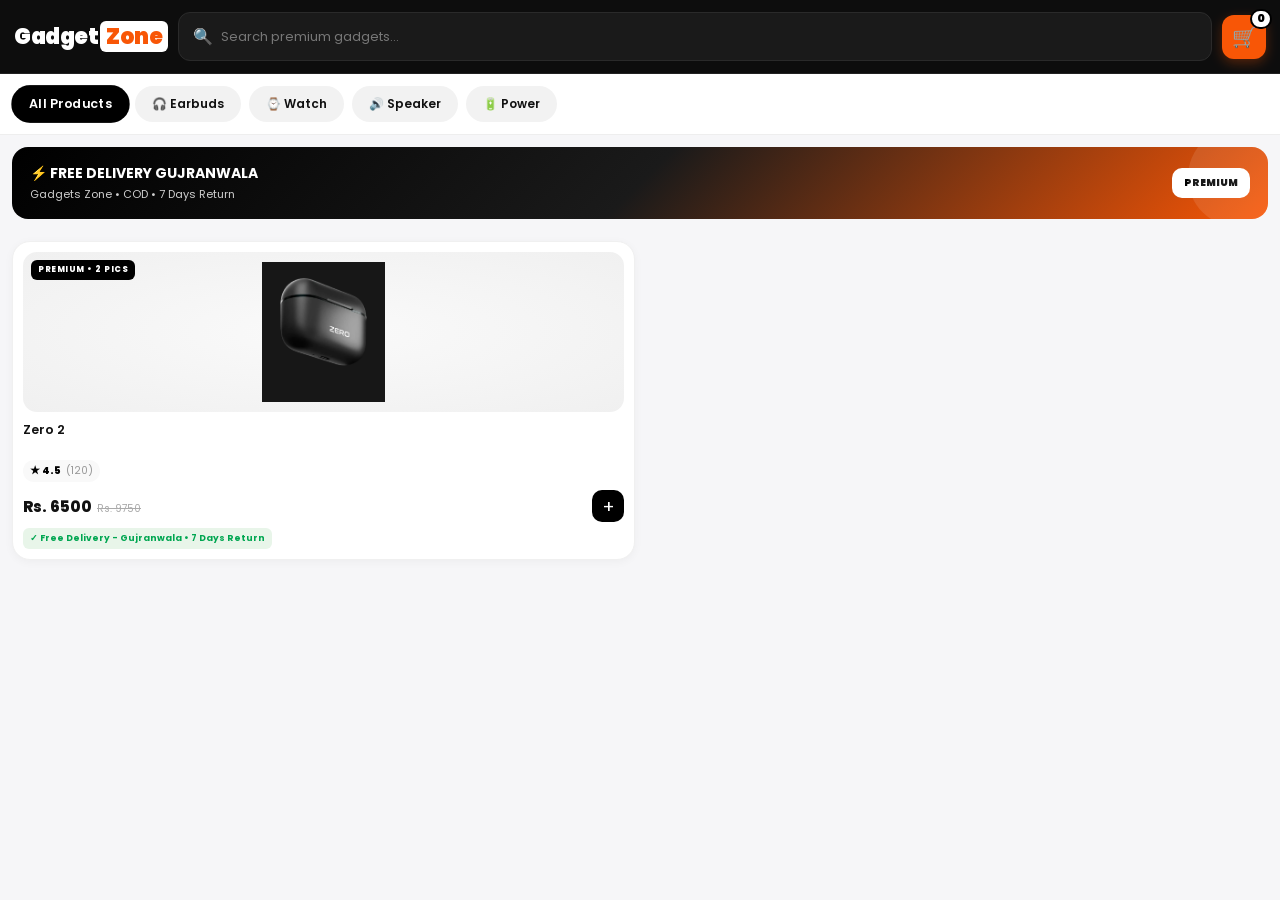
==== index.html @ be5ce5ea "Update index.html" ====
<!DOCTYPE html><html><head>
<meta charset="UTF-8"><meta name="viewport" content="width=device-width, initial-scale=1.0">
<title>Gadgets Zone - Premium Store</title>
<link href="https://fonts.googleapis.com/css2?family=Poppins:wght@400;500;600;700;800;900&display=swap" rel="stylesheet">
<style>*{margin:0;padding:0;box-sizing:border-box;font-family:'Poppins',sans-serif}body{background:#f6f6f8;color:#111;overflow-x:hidden}
header{position:sticky;top:0;z-index:100;background:rgba(0,0,0,0.95);backdrop-filter:blur(10px);padding:12px 14px;display:flex;gap:10px;align-items:center;border-bottom:1px solid #222}
.logo{font-weight:900;font-size:22px;color:#fff;letter-spacing:-0.5px}.logo span{color:#f85606;background:#fff;padding:0 6px;border-radius:6px;margin-left:2px}
.search-wrap{flex:1}.search{display:flex;align-items:center;gap:8px;background:#1a1a1a;border:1px solid #2a2a2a;border-radius:12px;padding:11px 14px}
.search input{background:transparent;border:none;outline:none;color:#fff;width:100%;font-size:13px}.search input::placeholder{color:#777}
.icon{width:44px;height:44px;background:#f85606;border-radius:12px;display:flex;align-items:center;justify-content:center;position:relative;font-size:20px;flex-shrink:0;box-shadow:0 4px 12px rgba(248,86,6,0.3)}
.badge{position:absolute;top:-6px;right:-6px;background:#fff;color:#000;font-size:11px;font-weight:900;min-width:20px;height:20px;padding:0 5px;border-radius:10px;display:flex;align-items:center;justify-content:center;border:2px solid #000}
.cats{display:flex;gap:8px;padding:12px 14px;overflow-x:auto;background:#fff;white-space:nowrap;border-bottom:1px solid #eee}.cat{padding:8px 16px;border-radius:24px;background:#f2f2f2;font-size:12px;font-weight:600;flex-shrink:0;transition:.2s;border:1px solid transparent}.cat.active{background:#000;color:#fff;transform:scale(1.05)}
.hero{margin:12px;border-radius:16px;padding:16px 18px;display:flex;justify-content:space-between;align-items:center;color:#fff;background:linear-gradient(135deg,#000 0%,#1a1a1a 50%,#f85606 100%);position:relative;overflow:hidden}.hero::after{content:'';position:absolute;top:-20px;right:-20px;width:100px;height:100px;background:rgba(255,255,255,0.1);border-radius:50%}
.products{display:grid;grid-template-columns:1fr 1fr;gap:10px;padding:10px 12px}.card{background:#fff;border-radius:18px;padding:10px;position:relative;box-shadow:0 2px 10px rgba(0,0,0,0.04);border:1px solid #f0f0f0;transition:.25s}.card:active{transform:scale(0.97)}
.card-img{width:100%;height:160px;background:radial-gradient(#fafafa,#f0f0f0);border-radius:14px;display:flex;align-items:center;justify-content:center;overflow:hidden;position:relative;cursor:pointer}
.card-img img{width:88%;height:88%;object-fit:contain;transition:.3s}.card:hover .card-img img{transform:scale(1.08)}
.card-badge{position:absolute;top:8px;left:8px;background:#000;color:#fff;font-size:8px;font-weight:800;padding:4px 7px;border-radius:6px;letter-spacing:0.5px}
.card-del{display:none;position:absolute;top:8px;right:8px;background:#ff3b30;color:white;border:none;width:28px;height:28px;border-radius:50%;z-index:5;font-weight:800}.card-del.show{display:flex;align-items:center;justify-content:center}
.name{font-size:12.5px;font-weight:600;margin-top:10px;height:34px;overflow:hidden;color:#111;line-height:1.35}
.rating{font-size:10.5px;color:#777;margin-top:4px;display:flex;gap:5px;align-items:center;background:#f9f9f9;padding:3px 7px;border-radius:20px;width:fit-content}.rating b{color:#000;font-weight:800}
.price-row{display:flex;align-items:center;justify-content:space-between;margin-top:8px}.price{color:#111;font-weight:800;font-size:15px}.old{font-size:10px;color:#aaa;text-decoration:line-through;margin-left:5px}
.add-cart{width:32px;height:32px;background:#000;color:#fff;border:none;border-radius:10px;font-size:18px;display:flex;align-items:center;justify-content:center;transition:.2s}.add-cart:active{background:#f85606}
.free{font-size:9px;color:#00a651;font-weight:700;margin-top:6px;background:#e8f5e9;padding:4px 7px;border-radius:6px;display:inline-block}
#cartDrawer{position:fixed;top:0;right:-100%;width:100%;max-width:400px;height:100vh;background:#fff;z-index:200;transition:.4s cubic-bezier(.2,.8,.2,1);padding:18px;overflow-y:auto;color:#111;border-left:1px solid #eee}#cartDrawer.open{right:0}
.cart-item{background:#f9f9f9;border-radius:14px;padding:12px;display:flex;gap:12px;margin-bottom:10px;align-items:center}
#adminBar{display:none;background:#111;color:#fff;text-align:center;padding:10px;font-size:11px;font-weight:700;position:sticky;top:62px;z-index:99;border-bottom:2px solid #f85606}#adminBar.show{display:block}
#addBox{display:none;background:#0a0a0a;border-radius:18px;padding:18px;margin:12px;color:#fff;border:1px solid #222}#addBox.show{display:block}
#addBox input{width:100%;padding:13px;margin:6px 0;border-radius:12px;border:1px solid #222;background:#141414;color:white;font-size:13px;outline:none}#addBox input:focus{border-color:#f85606}
.fab{position:fixed;bottom:20px;right:20px;background:#f85606;color:#fff;width:58px;height:58px;border-radius:18px;border:none;font-size:28px;z-index:50;display:none;align-items:center;justify-content:center;box-shadow:0 8px 20px rgba(248,86,6,0.45)}.fab.show{display:flex}
#gallery{position:fixed;top:0;left:0;width:100%;height:100vh;background:rgba(0,0,0,0.96);z-index:300;display:none;flex-direction:column;align-items:center;justify-content:center;padding:16px}#gallery.open{display:flex}
#gallery img{max-width:95%;max-height:72vh;object-fit:contain;border-radius:16px}.g-thumb{display:flex;gap:8px;margin-top:14px;overflow-x:auto;max-width:90vw}.g-thumb img{width:60px;height:60px;border-radius:10px;border:2px solid #333;opacity:0.5;flex-shrink:0}.g-thumb img.active{border-color:#f85606;opacity:1;transform:scale(1.05)}
.order-input{width:100%;padding:12px;margin:6px 0;border-radius:12px;border:1px solid #ddd;background:#fff;color:#111}
#ringStop{display:none;position:fixed;top:80px;left:50%;transform:translateX(-50%);background:#111;color:white;padding:14px 22px;border-radius:30px;z-index:999;font-weight:800;box-shadow:0 0 20px rgba(248,86,6,0.5);border:1px solid #f85606}
.empty{text-align:center;padding:50px 20px;color:#999;grid-column:1/3;background:#fff;border-radius:16px}</style></head><body>
<audio id="orderSound" loop preload="auto"><source src="https://actions.google.com/sounds/v1/alarms/alarm_clock.ogg" type="audio/ogg"></audio>
<div id="ringStop" onclick="stopRing()">🔔 NEW ORDER! BAND KARO ✕</div>
<div id="adminBar">🔓 ADMIN - <span id="orderNotify"></span> <button onclick="showOrders()" style="background:#f85606;color:#fff;border:none;padding:6px 12px;border-radius:8px;margin-left:8px">📦 Orders</button></div>
<header><div class="logo" id="logoBtn">Gadget<span>Zone</span></div><div class="search-wrap"><div class="search">🔍<input id="searchInput" placeholder="Search premium gadgets..." oninput="filterProducts()"></div></div><div class="icon" onclick="openCart()">🛒<div class="badge" id="cartCount">0</div></div></header>
<div class="cats"><div class="cat active" onclick="setCat('All',this)">All Products</div><div class="cat" onclick="setCat('Earbuds',this)">🎧 Earbuds</div><div class="cat" onclick="setCat('Watch',this)">⌚ Watch</div><div class="cat" onclick="setCat('Speaker',this)">🔊 Speaker</div><div class="cat" onclick="setCat('Power',this)">🔋 Power</div></div>
<div class="hero"><div><h2 style="font-size:14px">⚡ FREE DELIVERY GUJRANWALA</h2><p style="font-size:11px;opacity:0.8;margin-top:2px">Gadgets Zone • COD • 7 Days Return</p></div><div style="background:#fff;color:#000;padding:7px 12px;border-radius:10px;font-size:10px;font-weight:900">PREMIUM</div></div>
<div id="addBox"><div style="font-weight:800;font-size:14px;margin-bottom:10px">➕ Add Premium Product</div>
<input id="pName" placeholder="Product Name - e.g. Zero 2 Watch">
<div style="display:flex;gap:8px"><input id="pPrice" type="number" placeholder="New Price" style="flex:1"><input id="pOldPrice" type="number" placeholder="Old Price 9750" style="flex:1"></div>
<div style="display:flex;gap:8px"><input id="pRating" type="number" step="0.1" placeholder="Rating 4.5" style="flex:1"><input id="pReviews" type="number" placeholder="Reviews 120" style="flex:1"></div>
<input id="pCat" placeholder="Category - Earbuds / Watch">
<input type="file" id="pFile" accept="image/*" multiple><div id="pv" style="display:flex;flex-wrap:wrap;gap:6px;justify-content:center;margin:10px 0"></div>
<button onclick="saveProduct()" id="saveBtn" style="width:100%;padding:14px;background:#f85606;color:#fff;border:none;border-radius:12px;font-weight:800;font-size:13px">✅ Save & Make LIVE</button><p id="msg" style="text-align:center;font-size:11px;color:#f85606;margin-top:8px"></p>
<div id="ordersList" style="display:none;margin-top:16px;border-top:1px solid #222;padding-top:12px"></div></div>
<div class="products" id="products"><div class="empty">Loading Premium Collection...</div></div>
<div id="cartDrawer"><div style="display:flex;justify-content:space-between;align-items:center"><h3 style="font-weight:800">🛒 Cart (<span id="cartNum">0</span>)</h3><button onclick="closeCart()" style="background:#f2f2f2;border:none;width:36px;height:36px;border-radius:12px;font-weight:800">✕</button></div><div id="cartItems" style="margin-top:14px"></div><div id="cartTotal" style="margin-top:16px;padding-top:14px;border-top:1px dashed #ddd"></div><div id="checkoutForm" style="display:none;margin-top:14px;background:#f9f9f9;padding:14px;border-radius:16px"><h4 style="font-size:12px;margin-bottom:10px;font-weight:800">Delivery Details</h4><input id="cName" class="order-input" placeholder="Full Name"><input id="cPhone" class="order-input" placeholder="Phone 03xx..."><input id="cAddr" class="order-input" placeholder="Full Address - Gujranwala"><button onclick="placeOrder()" id="placeBtn" style="width:100%;padding:14px;background:#000;color:#fff;border:none;border-radius:12px;font-weight:800;margin-top:10px">🛒 Place Order - COD</button></div></div>
<div id="gallery" onclick="closeGallery()"><div style="position:absolute;top:16px;right:16px;background:#222;width:40px;height:40px;border-radius:12px;display:flex;align-items:center;justify-content:center;color:#fff;font-weight:800">✕</div><img id="gMain" src=""><div style="color:#777;font-size:11px;margin-top:10px;font-weight:600" id="gCounter"></div><div class="g-thumb" id="gThumbs"></div></div>
<script>
const REPO_OWNER="hsamama023-crypto";const REPO_NAME="Gadgets-zone-";const FILE_PATH="products.json";
let gadgets=[],cart=JSON.parse(localStorage.getItem('myCart')||'[]'),currentCat='All',searchQ='',admin=false,imgDatas=[],tap=0,gIndex=0,gList=[];
function fixPhone(p){p=p.toString().replace(/[^0-9]/g,'');if(p.startsWith('0'))p='92'+p.substring(1);return p;}
function openWA(phone,name,total){let p=fixPhone(phone);let msg="Salam "+name+"! Gadgets Zone ka order Rs."+total+" Confirm hai. Free Delivery Gujranwala. Shukriya!";let url="https://wa.me/"+p+"?text="+encodeURIComponent(msg);window.location.href=url;}
async function loadProducts(){try{let res=await fetch(`./${FILE_PATH}?v=${Date.now()}`);if(res.ok){let data=await res.json();if(Array.isArray(data)&&data.length>0){gadgets=data;localStorage.setItem('myGadgets',JSON.stringify(gadgets));render();return;}}}catch(e){}gadgets=JSON.parse(localStorage.getItem('myGadgets')||'[]');if(gadgets.length==0){gadgets=[{name:"Zero 2 Wireless Earbuds - Pro",price:"6500",oldPrice:"9750",cat:"Earbuds",rating:"4.8",reviews:"142",imgs:["https://via.placeholder.com/400"]},{name:"AirPods Pro 2nd Gen - ANC",price:"4500",oldPrice:"9750",cat:"Earbuds",rating:"4.6",reviews:"98",imgs:["https://via.placeholder.com/400"]},{name:"M10 Powerbank Earbuds 3500mAh",price:"1250",oldPrice:"9750",cat:"Earbuds",rating:"4.3",reviews:"312",imgs:["https://via.placeholder.com/400"]}];}render();}
function checkOrders(){if(!admin){stopRing();return;}let localOrders=JSON.parse(localStorage.getItem('gz_orders')||'[]');let el=document.getElementById('orderNotify');if(el)el.innerText=localOrders.length>0?`🔔 ${localOrders.length} Orders!`:'';let last=Number(localStorage.getItem('lastOrderCount')||0);if(last!==0 && localOrders.length>last){playRing();}localStorage.setItem('lastOrderCount',localOrders.length);}
setInterval(()=>{if(admin)checkOrders();},6000);
function playRing(){if(!admin) return;let a=document.getElementById('orderSound');a.volume=1.0;a.play().catch(()=>{});document.getElementById('ringStop').style.display='block';if(navigator.vibrate)navigator.vibrate([1000,300,1000,300,2000]);}
function stopRing(){let a=document.getElementById('orderSound');a.pause();a.currentTime=0;document.getElementById('ringStop').style.display='none';if(navigator.vibrate)navigator.vibrate(0);}
document.getElementById('logoBtn').addEventListener('click',()=>{tap++;if(tap>=2){let p=prompt("Admin Password:");if(p==="gadgets 0827"){admin=!admin;document.getElementById('adminBar').classList.toggle('show',admin);let fb=document.getElementById('fabBtn');if(fb)fb.classList.toggle('show',admin);if(admin)document.getElementById('addBox').classList.add('show');else{ document.getElementById('addBox').classList.remove('show'); document.getElementById('ordersList').style.display='none'; stopRing(); }if(admin){if(!localStorage.getItem('gh_token')){let t=prompt("GitHub Token:");if(t)localStorage.setItem('gh_token',t.trim());}localStorage.setItem('lastOrderCount',JSON.parse(localStorage.getItem('gz_orders')||'[]').length);checkOrders();}render();alert(admin?"✅ Admin ON":"🔒 Admin OFF");}else if(p!==null)alert("❌ Wrong");tap=0;}setTimeout(()=>tap=0,3000);});
function toggleAdd(){document.getElementById('addBox').classList.toggle('show');}
function compressImage(file){return new Promise(res=>{let r=new FileReader();r.onload=e=>{let img=new Image();img.onload=()=>{let c=document.createElement('canvas');let max=900;let w=img.width,h=img.height;if(w>h){if(w>max){h*=max/w;w=max;}}else{if(h>max){w*=max/h;h=max;}}c.width=w;c.height=h;c.getContext('2d').drawImage(img,0,0,w,h);res(c.toDataURL('image/jpeg',0.75));};img.src=e.target.result;};r.readAsDataURL(file);});}
document.getElementById('pFile').addEventListener('change',async e=>{let files=[...e.target.files].slice(0,6);imgDatas=[];document.getElementById('pv').innerHTML="⏳ Compressing...";for(let f of files){let data=await compressImage(f);imgDatas.push(data);}document.getElementById('pv').innerHTML=imgDatas.map(d=>`<img src="${d}" style="width:60px;height:60px;object-fit:cover;border-radius:10px;border:1px solid #333">`).join('')+`<br><span style="color:#00ff88;font-size:11px">✅ ${imgDatas.length} Photos Ready - Premium</span>`;});
async function saveProduct(){let n=document.getElementById('pName').value.trim(),pr=document.getElementById('pPrice').value.trim(),oldPr=document.getElementById('pOldPrice').value.trim()||'9750',ct=document.getElementById('pCat').value.trim()||'Earbuds',rt=document.getElementById('pRating').value.trim()||'4.5',rv=document.getElementById('pReviews').value.trim()||Math.floor(Math.random()*200+50);if(!n||!pr){document.getElementById('msg').innerText="❌ Name Price likho";return;}if(imgDatas.length==0){document.getElementById('msg').innerText="❌ Photo chuno";return;}let btn=document.getElementById('saveBtn');btn.innerText="⏳ Publishing...";btn.disabled=true;try{gadgets.unshift({name:n,price:pr,oldPrice:oldPr,cat:ct,rating:rt,reviews:rv,imgs:imgDatas,img:imgDatas[0]});localStorage.setItem('myGadgets',JSON.stringify(gadgets));let token=localStorage.getItem('gh_token');if(token){let shaRes=await fetch(`https://api.github.com/repos/${REPO_OWNER}/${REPO_NAME}/contents/${FILE_PATH}`,{headers:{Authorization:`token ${token}`}});let sha=null;if(shaRes.ok){let j=await shaRes.json();sha=j.sha;}let content=btoa(unescape(encodeURIComponent(JSON.stringify(gadgets,null,2))));let putRes=await fetch(`https://api.github.com/repos/${REPO_OWNER}/${REPO_NAME}/contents/${FILE_PATH}`,{method:"PUT",headers:{Authorization:`token ${token}`,"Content-Type":"application/json"},body:JSON.stringify({message:`Add ${n} ${rt} stars`,content:content,sha:sha})});document.getElementById('msg').innerText=putRes.ok?`✅ LIVE! Rating ${rt} | Old Rs.${oldPr}`:"❌ GitHub Error - Token Check Karo";}else{document.getElementById('msg').innerText=`✅ Local Save - Rating ${rt}`;}}catch(e){document.getElementById('msg').innerText="Error: "+e.message;}document.getElementById('pName').value="";document.getElementById('pPrice').value="";document.getElementById('pOldPrice').value="";document.getElementById('pCat').value="";document.getElementById('pRating').value="";document.getElementById('pReviews').value="";document.getElementById('pv').innerHTML="";imgDatas=[];render();btn.innerText="✅ Save & Make LIVE";btn.disabled=false;}
function render(){let box=document.getElementById('products');let filtered=[];gadgets.forEach((g,origIdx)=>{let mCat=currentCat=='All'||(g.cat||'').toLowerCase().includes(currentCat.toLowerCase())||g.name.toLowerCase().includes(currentCat.toLowerCase());let mSearch=g.name.toLowerCase().includes(searchQ);if(mCat&&mSearch)filtered.push({g,origIdx});});if(filtered.length==0){box.innerHTML=`<div class="empty">No Products Found</div>`;return;}box.innerHTML=filtered.map(({g,origIdx})=>{let imgs=g.imgs||[g.img];let rating=g.rating||'4.5';let reviews=g.reviews||'120';let oldP=g.oldPrice||'9750';return `<div class="card"><button class="card-del ${admin?'show':''}" onclick="delP(${origIdx})">✕</button><div class="card-img" onclick="openGallery(${origIdx},0)"><div class="card-badge">PREMIUM • ${imgs.length} PICS</div><img src="${imgs[0]}" loading="lazy"></div><div class="name">${g.name}</div><div class="rating"><b>★ ${rating}</b> <span style="color:#999">(${reviews})</span></div><div class="price-row"><div><span class="price">Rs. ${g.price}</span><span class="old">Rs. ${oldP}</span></div><button class="add-cart" onclick="addToCart(${origIdx})">+</button></div><div class="free">✓ Free Delivery - Gujranwala • 7 Days Return</div></div>`;}).join('');}
function setCat(c,el){currentCat=c;document.querySelectorAll('.cat').forEach(x=>x.classList.remove('active'));el.classList.add('active');render();}
function filterProducts(){searchQ=document.getElementById('searchInput').value.toLowerCase();render();}
async function delP(i){if(!confirm("Delete Product?"))return;let token=localStorage.getItem('gh_token');if(!token){alert("GitHub Token nahi! Admin login karo.");return;}try{document.getElementById('adminBar').innerText="⏳ Deleting...";let shaRes=await fetch(`https://api.github.com/repos/${REPO_OWNER}/${REPO_NAME}/contents/${FILE_PATH}`,{headers:{Authorization:`token ${token}`}});let j=await shaRes.json();gadgets.splice(i,1);let content=btoa(unescape(encodeURIComponent(JSON.stringify(gadgets,null,2))));let putRes=await fetch(`https://api.github.com/repos/${REPO_OWNER}/${REPO_NAME}/contents/${FILE_PATH}`,{method:"PUT",headers:{Authorization:`token ${token}`,"Content-Type":"application/json"},body:JSON.stringify({message:`Delete product ${i}`,content:content,sha:j.sha})});if(putRes.ok){localStorage.setItem('myGadgets',JSON.stringify(gadgets));render();alert("✅ Deleted");document.getElementById('adminBar').innerHTML=`🔓 ADMIN - <span id="orderNotify"></span> <button onclick="showOrders()" style="background:#f85606;color:#fff;border:none;padding:6px 12px;border-radius:8px;margin-left:8px">📦 Orders</button>`;checkOrders();}else alert("❌ Delete Fail");}catch(e){alert("❌ "+e.message);}}
function openGallery(idx,s){let g=gadgets[idx];gList=g.imgs||[g.img];gIndex=s;document.getElementById('gallery').classList.add('open');showG();}
function showG(){document.getElementById('gMain').src=gList[gIndex];document.getElementById('gCounter').innerText=`${gIndex+1} / ${gList.length} • ${gList.length>1?'Swipe for more':''}`;document.getElementById('gThumbs').innerHTML=gList.map((im,i)=>`<img src="${im}" class="${i==gIndex?'active':''}" onclick="event.stopPropagation(); gIndex=${i}; showG();">`).join('');}
function closeGallery(){document.getElementById('gallery').classList.remove('open');}
function addToCart(i){let ex=cart.find(c=>c.name===gadgets[i].name);if(ex)ex.qty++;else cart.push({...gadgets[i],qty:1,img:gadgets[i].imgs?gadgets[i].imgs[0]:gadgets[i].img});localStorage.setItem('myCart',JSON.stringify(cart));updateCart();document.getElementById('cartDrawer').classList.add('open');}
function updateCart(){document.getElementById('cartCount').innerText=cart.reduce((a,b)=>a+b.qty,0);document.getElementById('cartNum').innerText=cart.reduce((a,b)=>a+b.qty,0);let box=document.getElementById('cartItems');if(cart.length==0){box.innerHTML=`<div style="text-align:center;padding:40px 20px"><div style="font-size:40px">🛒</div><p style="color:#999;margin-top:8px">Your cart is empty<br><span style="font-size:11px">Add premium gadgets</span></p></div>`;document.getElementById('cartTotal').innerHTML="";document.getElementById('checkoutForm').style.display="none";return;}box.innerHTML=cart.map((c,i)=>`<div class="cart-item"><img src="${c.img}" style="width:56px;height:56px;object-fit:contain;background:#fff;border-radius:10px"><div style="flex:1"><div style="font-size:11.5px;font-weight:600">${c.name}</div><div style="font-size:12px;color:#f85606;font-weight:700">Rs. ${c.price} <span style="color:#999;font-size:10px;text-decoration:line-through">Rs. ${c.oldPrice||9750}</span></div><div style="display:flex;gap:10px;margin-top:6px;align-items:center"><button onclick="chgQty(${i},-1)" style="width:26px;height:26px;border-radius:8px;border:1px solid #ddd;background:#fff">-</button><span style="font-weight:700">${c.qty}</span><button onclick="chgQty(${i},1)" style="width:26px;height:26px;border-radius:8px;border:1px solid #ddd;background:#fff">+</button></div></div></div>`).join('');let total=cart.reduce((a,b)=>a+(+b.price*b.qty),0);document.getElementById('cartTotal').innerHTML=`<div style="display:flex;justify-content:space-between;font-weight:800;font-size:14px"><span>Total</span><span style="color:#111">Rs. ${total}</span></div><div style="font-size:10px;color:#00a651;margin-top:4px">✓ Free Delivery in Gujranwala • COD Available</div>`;document.getElementById('checkoutForm').style.display="block";}
function chgQty(i,d){cart[i].qty+=d;if(cart[i].qty<=0)cart.splice(i,1);localStorage.setItem('myCart',JSON.stringify(cart));updateCart();}
function openCart(){document.getElementById('cartDrawer').classList.add('open');updateCart();}
function closeCart(){document.getElementById('cartDrawer').classList.remove('open');}
async function placeOrder(){let name=document.getElementById('cName').value.trim();let phone=document.getElementById('cPhone').value.trim();let address=document.getElementById('cAddr').value.trim();if(!name){name=prompt("Naam likho:"); if(!name) return;}if(!phone){phone=prompt("Phone 03...:"); if(!phone) return;}if(!address){address=prompt("Address:"); if(!address) return;}if(cart.length==0) cart=JSON.parse(localStorage.getItem('myCart')||'[]');if(cart.length==0) return alert('Cart Empty');let newOrder={id:Date.now(),name:name,phone:phone,address:address,items:cart,time:new Date().toLocaleString(),total:cart.reduce((s,i)=>s+(+i.price*(i.qty||1)),0)};let allOrders=JSON.parse(localStorage.getItem('gz_orders')||'[]');allOrders.push(newOrder);localStorage.setItem('gz_orders',JSON.stringify(allOrders));localStorage.setItem('myCart',JSON.stringify([])); cart=[]; updateCart(); closeCart();if(admin){playRing(); showOrders();}alert("✅ Order Confirmed! Shukriya "+name+" - Gadgets Zone");}
async function showOrders(){if(!admin) return;let box=document.getElementById('ordersList');box.style.display='block';let orders=JSON.parse(localStorage.getItem('gz_orders')||'[]');if(orders.length==0){box.innerHTML='<h3>No Orders Yet</h3><button onclick="document.getElementById(\'ordersList\').style.display=\'none\';stopRing()" style="background:#f85606;padding:10px;color:white;border:none;border-radius:10px;margin-top:10px">Close</button>';return;}box.innerHTML='<h3 style="color:#f85606;font-weight:800">📦 ORDERS ('+orders.length+')</h3><button onclick="document.getElementById(\'ordersList\').style.display=\'none\';stopRing()" style="position:fixed;top:10px;right:10px;background:#ff3b30;color:white;padding:10px 14px;border:none;border-radius:12px;font-weight:800">✕ Close</button><br>'+orders.map(o=>`<div style="background:#111;border:1px solid #222;padding:14px;margin:10px 0;border-radius:14px;color:white;font-size:11px"><b>#${o.id}</b> - ${o.time}<br>👤 ${o.name} - ${o.phone}<br>📍 ${o.address}<br><br>${(o.items||[]).map(i=>`• ${i.name} x${i.qty||1} - Rs.${i.price} <span style="text-decoration:line-through;color:#777">Rs.${i.oldPrice||9750}</span>`).join('<br>')}<br><b style="color:#f85606">Total: Rs.${o.total}</b><br><br><button onclick="openWA('${o.phone}','${o.name}','${o.total}')" style="background:#25D366;color:white;padding:12px 18px;border:none;border-radius:10px;font-weight:800">✅ WhatsApp</button><button onclick="stopRing()" style="background:#222;color:white;padding:10px 14px;border:none;border-radius:10px;margin-left:6px">🔕</button><button onclick="deleteOrder('${o.id}')" style="background:#ff3b30;color:white;padding:10px 14px;border:none;border-radius:10px;margin-left:6px">🗑️</button></div>`).join('');checkOrders();}
function deleteOrder(id){let orders=JSON.parse(localStorage.getItem('gz_orders')||'[]');orders=orders.filter(o=>String(o.id)!==String(id));localStorage.setItem('gz_orders',JSON.stringify(orders));localStorage.setItem('lastOrderCount',orders.length);stopRing(); showOrders();}
loadProducts();updateCart();
</script>
<button class="fab" id="fabBtn" onclick="toggleAdd()">+</button>
</body></html>
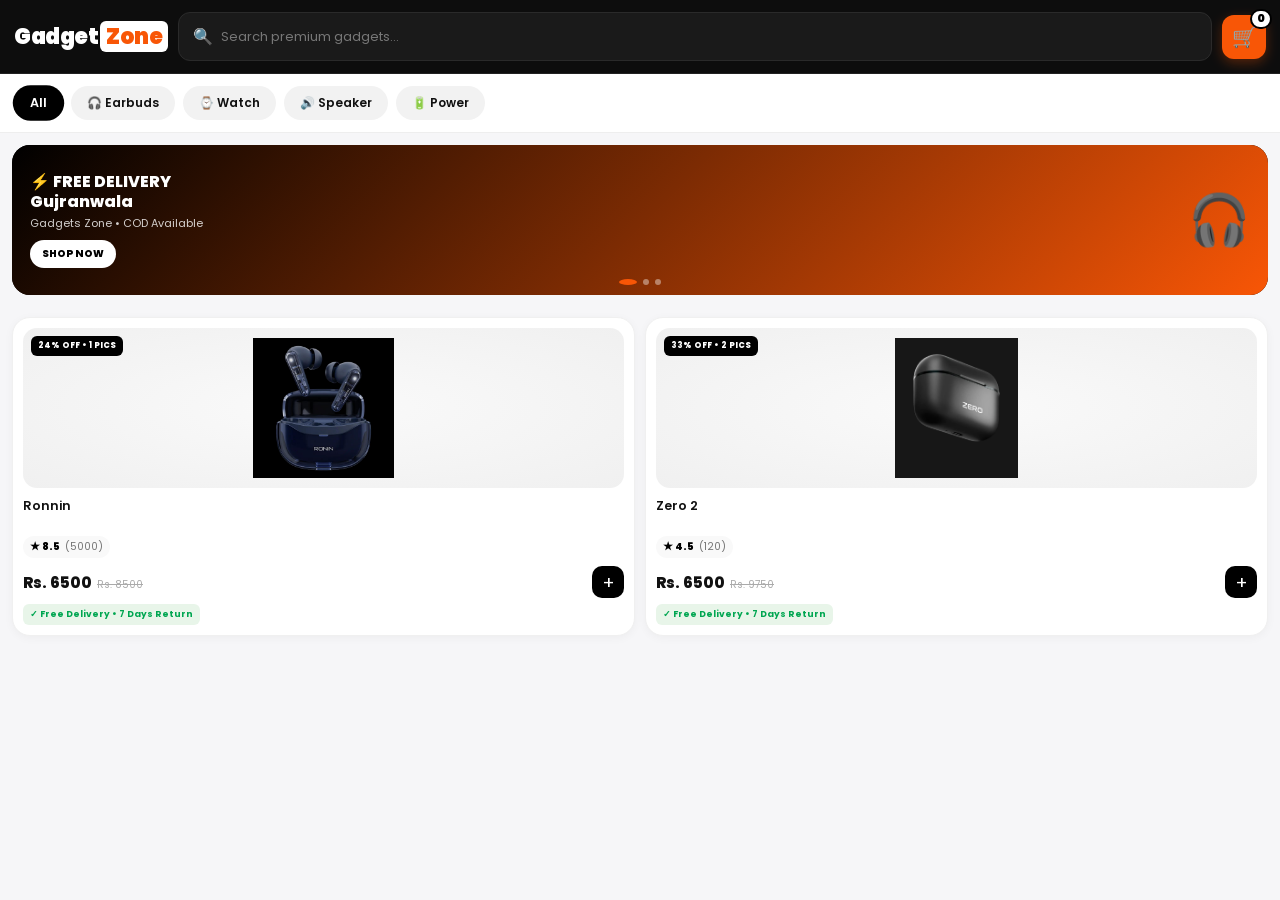
==== commit a1eff3ce: "Update index.html" ====
--- a/index.html
+++ b/index.html
@@ -9,75 +9,121 @@
 .search input{background:transparent;border:none;outline:none;color:#fff;width:100%;font-size:13px}.search input::placeholder{color:#777}
 .icon{width:44px;height:44px;background:#f85606;border-radius:12px;display:flex;align-items:center;justify-content:center;position:relative;font-size:20px;flex-shrink:0;box-shadow:0 4px 12px rgba(248,86,6,0.3)}
 .badge{position:absolute;top:-6px;right:-6px;background:#fff;color:#000;font-size:11px;font-weight:900;min-width:20px;height:20px;padding:0 5px;border-radius:10px;display:flex;align-items:center;justify-content:center;border:2px solid #000}
-.cats{display:flex;gap:8px;padding:12px 14px;overflow-x:auto;background:#fff;white-space:nowrap;border-bottom:1px solid #eee}.cat{padding:8px 16px;border-radius:24px;background:#f2f2f2;font-size:12px;font-weight:600;flex-shrink:0;transition:.2s;border:1px solid transparent}.cat.active{background:#000;color:#fff;transform:scale(1.05)}
-.hero{margin:12px;border-radius:16px;padding:16px 18px;display:flex;justify-content:space-between;align-items:center;color:#fff;background:linear-gradient(135deg,#000 0%,#1a1a1a 50%,#f85606 100%);position:relative;overflow:hidden}.hero::after{content:'';position:absolute;top:-20px;right:-20px;width:100px;height:100px;background:rgba(255,255,255,0.1);border-radius:50%}
-.products{display:grid;grid-template-columns:1fr 1fr;gap:10px;padding:10px 12px}.card{background:#fff;border-radius:18px;padding:10px;position:relative;box-shadow:0 2px 10px rgba(0,0,0,0.04);border:1px solid #f0f0f0;transition:.25s}.card:active{transform:scale(0.97)}
-.card-img{width:100%;height:160px;background:radial-gradient(#fafafa,#f0f0f0);border-radius:14px;display:flex;align-items:center;justify-content:center;overflow:hidden;position:relative;cursor:pointer}
-.card-img img{width:88%;height:88%;object-fit:contain;transition:.3s}.card:hover .card-img img{transform:scale(1.08)}
-.card-badge{position:absolute;top:8px;left:8px;background:#000;color:#fff;font-size:8px;font-weight:800;padding:4px 7px;border-radius:6px;letter-spacing:0.5px}
+.cats{display:flex;gap:8px;padding:12px 14px;overflow-x:auto;background:#fff;white-space:nowrap;border-bottom:1px solid #eee}.cat{padding:8px 16px;border-radius:24px;background:#f2f2f2;font-size:12px;font-weight:600;flex-shrink:0;transition:.2s}.cat.active{background:#000;color:#fff;transform:scale(1.05)}
+/* --- NEW BANNER SLIDER CSS --- */
+.slider-wrap{margin:12px;border-radius:18px;overflow:hidden;position:relative;height:150px;background:#000}
+.slider-track{display:flex;transition:transform 0.6s cubic-bezier(.2,.8,.2,1);height:100%}
+.slide{min-width:100%;height:100%;display:flex;align-items:center;justify-content:space-between;padding:18px;color:#fff;position:relative}
+.slide h2{font-size:16px;font-weight:800;line-height:1.2}.slide p{font-size:11px;opacity:0.8;margin-top:4px}
+.slide-btn{background:#fff;color:#000;padding:6px 12px;border-radius:20px;font-size:10px;font-weight:800;margin-top:8px;display:inline-block}
+.slider-dots{position:absolute;bottom:10px;left:50%;transform:translateX(-50%);display:flex;gap:6px}.dot{width:6px;height:6px;border-radius:50%;background:rgba(255,255,255,0.4);transition:.3s}.dot.active{background:#f85606;width:18px}
+.products{display:grid;grid-template-columns:1fr 1fr;gap:10px;padding:10px 12px}.card{background:#fff;border-radius:18px;padding:10px;position:relative;box-shadow:0 2px 10px rgba(0,0,0,0.04);border:1px solid #f0f0f0}
+.card-img{width:100%;height:160px;background:radial-gradient(#fafafa,#f0f0f0);border-radius:14px;display:flex;align-items:center;justify-content:center;overflow:hidden;position:relative}
+.card-img img{width:88%;height:88%;object-fit:contain}.card-badge{position:absolute;top:8px;left:8px;background:#000;color:#fff;font-size:8px;font-weight:800;padding:4px 7px;border-radius:6px}
 .card-del{display:none;position:absolute;top:8px;right:8px;background:#ff3b30;color:white;border:none;width:28px;height:28px;border-radius:50%;z-index:5;font-weight:800}.card-del.show{display:flex;align-items:center;justify-content:center}
-.name{font-size:12.5px;font-weight:600;margin-top:10px;height:34px;overflow:hidden;color:#111;line-height:1.35}
-.rating{font-size:10.5px;color:#777;margin-top:4px;display:flex;gap:5px;align-items:center;background:#f9f9f9;padding:3px 7px;border-radius:20px;width:fit-content}.rating b{color:#000;font-weight:800}
+.name{font-size:12.5px;font-weight:600;margin-top:10px;height:34px;overflow:hidden;line-height:1.35}.rating{font-size:10.5px;color:#777;margin-top:4px;display:flex;gap:5px;align-items:center;background:#f9f9f9;padding:3px 7px;border-radius:20px;width:fit-content}.rating b{color:#000;font-weight:800}
 .price-row{display:flex;align-items:center;justify-content:space-between;margin-top:8px}.price{color:#111;font-weight:800;font-size:15px}.old{font-size:10px;color:#aaa;text-decoration:line-through;margin-left:5px}
-.add-cart{width:32px;height:32px;background:#000;color:#fff;border:none;border-radius:10px;font-size:18px;display:flex;align-items:center;justify-content:center;transition:.2s}.add-cart:active{background:#f85606}
+.add-cart{width:32px;height:32px;background:#000;color:#fff;border:none;border-radius:10px;font-size:18px;display:flex;align-items:center;justify-content:center}
 .free{font-size:9px;color:#00a651;font-weight:700;margin-top:6px;background:#e8f5e9;padding:4px 7px;border-radius:6px;display:inline-block}
-#cartDrawer{position:fixed;top:0;right:-100%;width:100%;max-width:400px;height:100vh;background:#fff;z-index:200;transition:.4s cubic-bezier(.2,.8,.2,1);padding:18px;overflow-y:auto;color:#111;border-left:1px solid #eee}#cartDrawer.open{right:0}
+#cartDrawer{position:fixed;top:0;right:-100%;width:100%;max-width:400px;height:100vh;background:#fff;z-index:200;transition:.4s;padding:18px;overflow-y:auto;border-left:1px solid #eee}#cartDrawer.open{right:0}
 .cart-item{background:#f9f9f9;border-radius:14px;padding:12px;display:flex;gap:12px;margin-bottom:10px;align-items:center}
 #adminBar{display:none;background:#111;color:#fff;text-align:center;padding:10px;font-size:11px;font-weight:700;position:sticky;top:62px;z-index:99;border-bottom:2px solid #f85606}#adminBar.show{display:block}
 #addBox{display:none;background:#0a0a0a;border-radius:18px;padding:18px;margin:12px;color:#fff;border:1px solid #222}#addBox.show{display:block}
-#addBox input{width:100%;padding:13px;margin:6px 0;border-radius:12px;border:1px solid #222;background:#141414;color:white;font-size:13px;outline:none}#addBox input:focus{border-color:#f85606}
+#addBox input{width:100%;padding:13px;margin:6px 0;border-radius:12px;border:1px solid #222;background:#141414;color:white;font-size:13px;outline:none}
 .fab{position:fixed;bottom:20px;right:20px;background:#f85606;color:#fff;width:58px;height:58px;border-radius:18px;border:none;font-size:28px;z-index:50;display:none;align-items:center;justify-content:center;box-shadow:0 8px 20px rgba(248,86,6,0.45)}.fab.show{display:flex}
 #gallery{position:fixed;top:0;left:0;width:100%;height:100vh;background:rgba(0,0,0,0.96);z-index:300;display:none;flex-direction:column;align-items:center;justify-content:center;padding:16px}#gallery.open{display:flex}
-#gallery img{max-width:95%;max-height:72vh;object-fit:contain;border-radius:16px}.g-thumb{display:flex;gap:8px;margin-top:14px;overflow-x:auto;max-width:90vw}.g-thumb img{width:60px;height:60px;border-radius:10px;border:2px solid #333;opacity:0.5;flex-shrink:0}.g-thumb img.active{border-color:#f85606;opacity:1;transform:scale(1.05)}
-.order-input{width:100%;padding:12px;margin:6px 0;border-radius:12px;border:1px solid #ddd;background:#fff;color:#111}
-#ringStop{display:none;position:fixed;top:80px;left:50%;transform:translateX(-50%);background:#111;color:white;padding:14px 22px;border-radius:30px;z-index:999;font-weight:800;box-shadow:0 0 20px rgba(248,86,6,0.5);border:1px solid #f85606}
+#gallery img{max-width:95%;max-height:72vh;object-fit:contain;border-radius:16px}.g-thumb{display:flex;gap:8px;margin-top:14px;overflow-x:auto;max-width:90vw}.g-thumb img{width:60px;height:60px;border-radius:10px;border:2px solid #333;opacity:0.5}.g-thumb img.active{border-color:#f85606;opacity:1}
+.order-input{width:100%;padding:12px;margin:6px 0;border-radius:12px;border:1px solid #ddd;background:#fff}
+#ringStop{display:none;position:fixed;top:80px;left:50%;transform:translateX(-50%);background:#111;color:white;padding:14px 22px;border-radius:30px;z-index:999;font-weight:800;border:1px solid #f85606}
 .empty{text-align:center;padding:50px 20px;color:#999;grid-column:1/3;background:#fff;border-radius:16px}</style></head><body>
 <audio id="orderSound" loop preload="auto"><source src="https://actions.google.com/sounds/v1/alarms/alarm_clock.ogg" type="audio/ogg"></audio>
 <div id="ringStop" onclick="stopRing()">🔔 NEW ORDER! BAND KARO ✕</div>
 <div id="adminBar">🔓 ADMIN - <span id="orderNotify"></span> <button onclick="showOrders()" style="background:#f85606;color:#fff;border:none;padding:6px 12px;border-radius:8px;margin-left:8px">📦 Orders</button></div>
 <header><div class="logo" id="logoBtn">Gadget<span>Zone</span></div><div class="search-wrap"><div class="search">🔍<input id="searchInput" placeholder="Search premium gadgets..." oninput="filterProducts()"></div></div><div class="icon" onclick="openCart()">🛒<div class="badge" id="cartCount">0</div></div></header>
-<div class="cats"><div class="cat active" onclick="setCat('All',this)">All Products</div><div class="cat" onclick="setCat('Earbuds',this)">🎧 Earbuds</div><div class="cat" onclick="setCat('Watch',this)">⌚ Watch</div><div class="cat" onclick="setCat('Speaker',this)">🔊 Speaker</div><div class="cat" onclick="setCat('Power',this)">🔋 Power</div></div>
-<div class="hero"><div><h2 style="font-size:14px">⚡ FREE DELIVERY GUJRANWALA</h2><p style="font-size:11px;opacity:0.8;margin-top:2px">Gadgets Zone • COD • 7 Days Return</p></div><div style="background:#fff;color:#000;padding:7px 12px;border-radius:10px;font-size:10px;font-weight:900">PREMIUM</div></div>
+<div class="cats"><div class="cat active" onclick="setCat('All',this)">All</div><div class="cat" onclick="setCat('Earbuds',this)">🎧 Earbuds</div><div class="cat" onclick="setCat('Watch',this)">⌚ Watch</div><div class="cat" onclick="setCat('Speaker',this)">🔊 Speaker</div><div class="cat" onclick="setCat('Power',this)">🔋 Power</div></div>
+
+<div class="slider-wrap" id="sliderWrap">
+<div class="slider-track" id="sliderTrack">
+<div class="slide" style="background:linear-gradient(135deg,#000,#f85606)"><div><h2>⚡ FREE DELIVERY<br>Gujranwala</h2><p>Gadgets Zone • COD Available</p><div class="slide-btn">SHOP NOW</div></div><div style="font-size:50px">🎧</div></div>
+<div class="slide" style="background:linear-gradient(135deg,#0f0f0f,#222)"><div><h2>🔥 UPTO 60% OFF<br>On Earbuds</h2><p>Real Price Rs.9750 • Now From Rs.1250</p><div class="slide-btn">GRAB DEAL</div></div><div style="font-size:50px">⌚</div></div>
+<div class="slide" style="background:linear-gradient(135deg,#f85606,#ff8a50)"><div><h2>💯 7 DAYS RETURN<br>Guarantee</h2><p>Premium Quality • Gadgets Zone</p><div class="slide-btn">TRUSTED STORE</div></div><div style="font-size:50px">🔊</div></div>
+</div>
+<div class="slider-dots" id="sliderDots"><div class="dot active"></div><div class="dot"></div><div class="dot"></div></div>
+</div>
+
 <div id="addBox"><div style="font-weight:800;font-size:14px;margin-bottom:10px">➕ Add Premium Product</div>
-<input id="pName" placeholder="Product Name - e.g. Zero 2 Watch">
+<input id="pName" placeholder="Product Name">
 <div style="display:flex;gap:8px"><input id="pPrice" type="number" placeholder="New Price" style="flex:1"><input id="pOldPrice" type="number" placeholder="Old Price 9750" style="flex:1"></div>
 <div style="display:flex;gap:8px"><input id="pRating" type="number" step="0.1" placeholder="Rating 4.5" style="flex:1"><input id="pReviews" type="number" placeholder="Reviews 120" style="flex:1"></div>
-<input id="pCat" placeholder="Category - Earbuds / Watch">
+<input id="pCat" placeholder="Category"><input id="ownerNumber" placeholder="Apna WhatsApp No 9230... (Auto Order ke liye)" style="border-color:#25D366">
 <input type="file" id="pFile" accept="image/*" multiple><div id="pv" style="display:flex;flex-wrap:wrap;gap:6px;justify-content:center;margin:10px 0"></div>
-<button onclick="saveProduct()" id="saveBtn" style="width:100%;padding:14px;background:#f85606;color:#fff;border:none;border-radius:12px;font-weight:800;font-size:13px">✅ Save & Make LIVE</button><p id="msg" style="text-align:center;font-size:11px;color:#f85606;margin-top:8px"></p>
+<button onclick="saveProduct()" id="saveBtn" style="width:100%;padding:14px;background:#f85606;color:#fff;border:none;border-radius:12px;font-weight:800">✅ Save & Make LIVE</button><p id="msg" style="text-align:center;font-size:11px;color:#f85606;margin-top:8px"></p>
 <div id="ordersList" style="display:none;margin-top:16px;border-top:1px solid #222;padding-top:12px"></div></div>
 <div class="products" id="products"><div class="empty">Loading Premium Collection...</div></div>
-<div id="cartDrawer"><div style="display:flex;justify-content:space-between;align-items:center"><h3 style="font-weight:800">🛒 Cart (<span id="cartNum">0</span>)</h3><button onclick="closeCart()" style="background:#f2f2f2;border:none;width:36px;height:36px;border-radius:12px;font-weight:800">✕</button></div><div id="cartItems" style="margin-top:14px"></div><div id="cartTotal" style="margin-top:16px;padding-top:14px;border-top:1px dashed #ddd"></div><div id="checkoutForm" style="display:none;margin-top:14px;background:#f9f9f9;padding:14px;border-radius:16px"><h4 style="font-size:12px;margin-bottom:10px;font-weight:800">Delivery Details</h4><input id="cName" class="order-input" placeholder="Full Name"><input id="cPhone" class="order-input" placeholder="Phone 03xx..."><input id="cAddr" class="order-input" placeholder="Full Address - Gujranwala"><button onclick="placeOrder()" id="placeBtn" style="width:100%;padding:14px;background:#000;color:#fff;border:none;border-radius:12px;font-weight:800;margin-top:10px">🛒 Place Order - COD</button></div></div>
+<div id="cartDrawer"><div style="display:flex;justify-content:space-between;align-items:center"><h3 style="font-weight:800">🛒 Cart (<span id="cartNum">0</span>)</h3><button onclick="closeCart()" style="background:#f2f2f2;border:none;width:36px;height:36px;border-radius:12px;font-weight:800">✕</button></div><div id="cartItems" style="margin-top:14px"></div><div id="cartTotal" style="margin-top:16px;padding-top:14px;border-top:1px dashed #ddd"></div><div id="checkoutForm" style="display:none;margin-top:14px;background:#f9f9f9;padding:14px;border-radius:16px"><h4 style="font-size:12px;margin-bottom:10px;font-weight:800">Delivery Details</h4><input id="cName" class="order-input" placeholder="Full Name"><input id="cPhone" class="order-input" placeholder="Phone 03xx..."><input id="cAddr" class="order-input" placeholder="Full Address"><button onclick="placeOrder()" id="placeBtn" style="width:100%;padding:14px;background:#000;color:#fff;border:none;border-radius:12px;font-weight:800;margin-top:10px">🛒 Place Order - COD</button></div></div>
 <div id="gallery" onclick="closeGallery()"><div style="position:absolute;top:16px;right:16px;background:#222;width:40px;height:40px;border-radius:12px;display:flex;align-items:center;justify-content:center;color:#fff;font-weight:800">✕</div><img id="gMain" src=""><div style="color:#777;font-size:11px;margin-top:10px;font-weight:600" id="gCounter"></div><div class="g-thumb" id="gThumbs"></div></div>
 <script>
 const REPO_OWNER="hsamama023-crypto";const REPO_NAME="Gadgets-zone-";const FILE_PATH="products.json";
-let gadgets=[],cart=JSON.parse(localStorage.getItem('myCart')||'[]'),currentCat='All',searchQ='',admin=false,imgDatas=[],tap=0,gIndex=0,gList=[];
+let gadgets=[],cart=JSON.parse(localStorage.getItem('myCart')||'[]'),currentCat='All',searchQ='',admin=false,imgDatas=[],tap=0,gIndex=0,gList=[],slideIdx=0;
+
+// --- SLIDER AUTO LOGIC ---
+function startSlider(){setInterval(()=>{slideIdx=(slideIdx+1)%3;let track=document.getElementById('sliderTrack');let dots=document.querySelectorAll('.dot');if(track){track.style.transform=`translateX(-${slideIdx*100}%)`;dots.forEach((d,i)=>d.classList.toggle('active',i===slideIdx));}},3500);}
+setTimeout(startSlider,1000);
+
 function fixPhone(p){p=p.toString().replace(/[^0-9]/g,'');if(p.startsWith('0'))p='92'+p.substring(1);return p;}
 function openWA(phone,name,total){let p=fixPhone(phone);let msg="Salam "+name+"! Gadgets Zone ka order Rs."+total+" Confirm hai. Free Delivery Gujranwala. Shukriya!";let url="https://wa.me/"+p+"?text="+encodeURIComponent(msg);window.location.href=url;}
-async function loadProducts(){try{let res=await fetch(`./${FILE_PATH}?v=${Date.now()}`);if(res.ok){let data=await res.json();if(Array.isArray(data)&&data.length>0){gadgets=data;localStorage.setItem('myGadgets',JSON.stringify(gadgets));render();return;}}}catch(e){}gadgets=JSON.parse(localStorage.getItem('myGadgets')||'[]');if(gadgets.length==0){gadgets=[{name:"Zero 2 Wireless Earbuds - Pro",price:"6500",oldPrice:"9750",cat:"Earbuds",rating:"4.8",reviews:"142",imgs:["https://via.placeholder.com/400"]},{name:"AirPods Pro 2nd Gen - ANC",price:"4500",oldPrice:"9750",cat:"Earbuds",rating:"4.6",reviews:"98",imgs:["https://via.placeholder.com/400"]},{name:"M10 Powerbank Earbuds 3500mAh",price:"1250",oldPrice:"9750",cat:"Earbuds",rating:"4.3",reviews:"312",imgs:["https://via.placeholder.com/400"]}];}render();}
+
+async function loadProducts(){try{let res=await fetch(`./${FILE_PATH}?v=${Date.now()}`);if(res.ok){let data=await res.json();if(Array.isArray(data)&&data.length>0){gadgets=data;localStorage.setItem('myGadgets',JSON.stringify(gadgets));render();return;}}}catch(e){}gadgets=JSON.parse(localStorage.getItem('myGadgets')||'[]');if(gadgets.length==0){gadgets=[{name:"Zero 2 Wireless Earbuds - Pro",price:"6500",oldPrice:"9750",cat:"Earbuds",rating:"4.8",reviews:"142",imgs:["https://via.placeholder.com/400"]},{name:"AirPods Pro 2nd Gen",price:"4500",oldPrice:"9750",cat:"Earbuds",rating:"4.6",reviews:"98",imgs:["https://via.placeholder.com/400"]}];}render();}
 function checkOrders(){if(!admin){stopRing();return;}let localOrders=JSON.parse(localStorage.getItem('gz_orders')||'[]');let el=document.getElementById('orderNotify');if(el)el.innerText=localOrders.length>0?`🔔 ${localOrders.length} Orders!`:'';let last=Number(localStorage.getItem('lastOrderCount')||0);if(last!==0 && localOrders.length>last){playRing();}localStorage.setItem('lastOrderCount',localOrders.length);}
 setInterval(()=>{if(admin)checkOrders();},6000);
-function playRing(){if(!admin) return;let a=document.getElementById('orderSound');a.volume=1.0;a.play().catch(()=>{});document.getElementById('ringStop').style.display='block';if(navigator.vibrate)navigator.vibrate([1000,300,1000,300,2000]);}
-function stopRing(){let a=document.getElementById('orderSound');a.pause();a.currentTime=0;document.getElementById('ringStop').style.display='none';if(navigator.vibrate)navigator.vibrate(0);}
-document.getElementById('logoBtn').addEventListener('click',()=>{tap++;if(tap>=2){let p=prompt("Admin Password:");if(p==="gadgets 0827"){admin=!admin;document.getElementById('adminBar').classList.toggle('show',admin);let fb=document.getElementById('fabBtn');if(fb)fb.classList.toggle('show',admin);if(admin)document.getElementById('addBox').classList.add('show');else{ document.getElementById('addBox').classList.remove('show'); document.getElementById('ordersList').style.display='none'; stopRing(); }if(admin){if(!localStorage.getItem('gh_token')){let t=prompt("GitHub Token:");if(t)localStorage.setItem('gh_token',t.trim());}localStorage.setItem('lastOrderCount',JSON.parse(localStorage.getItem('gz_orders')||'[]').length);checkOrders();}render();alert(admin?"✅ Admin ON":"🔒 Admin OFF");}else if(p!==null)alert("❌ Wrong");tap=0;}setTimeout(()=>tap=0,3000);});
+function playRing(){if(!admin) return;let a=document.getElementById('orderSound');a.volume=1.0;a.play().catch(()=>{});document.getElementById('ringStop').style.display='block';}
+function stopRing(){let a=document.getElementById('orderSound');a.pause();a.currentTime=0;document.getElementById('ringStop').style.display='none';}
+document.getElementById('logoBtn').addEventListener('click',()=>{tap++;if(tap>=2){let p=prompt("Admin Password:");if(p==="gadgets 0827"){admin=!admin;document.getElementById('adminBar').classList.toggle('show',admin);let fb=document.getElementById('fabBtn');if(fb)fb.classList.toggle('show',admin);if(admin)document.getElementById('addBox').classList.add('show');else{ document.getElementById('addBox').classList.remove('show'); document.getElementById('ordersList').style.display='none'; stopRing(); }if(admin){if(!localStorage.getItem('gh_token')){let t=prompt("GitHub Token:");if(t)localStorage.setItem('gh_token',t.trim());}let savedOwner=localStorage.getItem('ownerWA');if(savedOwner)document.getElementById('ownerNumber').value=savedOwner;localStorage.setItem('lastOrderCount',JSON.parse(localStorage.getItem('gz_orders')||'[]').length);checkOrders();}render();alert(admin?"✅ Admin ON":"🔒 Admin OFF");}else if(p!==null)alert("❌ Wrong");tap=0;}setTimeout(()=>tap=0,3000);});
 function toggleAdd(){document.getElementById('addBox').classList.toggle('show');}
 function compressImage(file){return new Promise(res=>{let r=new FileReader();r.onload=e=>{let img=new Image();img.onload=()=>{let c=document.createElement('canvas');let max=900;let w=img.width,h=img.height;if(w>h){if(w>max){h*=max/w;w=max;}}else{if(h>max){w*=max/h;h=max;}}c.width=w;c.height=h;c.getContext('2d').drawImage(img,0,0,w,h);res(c.toDataURL('image/jpeg',0.75));};img.src=e.target.result;};r.readAsDataURL(file);});}
-document.getElementById('pFile').addEventListener('change',async e=>{let files=[...e.target.files].slice(0,6);imgDatas=[];document.getElementById('pv').innerHTML="⏳ Compressing...";for(let f of files){let data=await compressImage(f);imgDatas.push(data);}document.getElementById('pv').innerHTML=imgDatas.map(d=>`<img src="${d}" style="width:60px;height:60px;object-fit:cover;border-radius:10px;border:1px solid #333">`).join('')+`<br><span style="color:#00ff88;font-size:11px">✅ ${imgDatas.length} Photos Ready - Premium</span>`;});
-async function saveProduct(){let n=document.getElementById('pName').value.trim(),pr=document.getElementById('pPrice').value.trim(),oldPr=document.getElementById('pOldPrice').value.trim()||'9750',ct=document.getElementById('pCat').value.trim()||'Earbuds',rt=document.getElementById('pRating').value.trim()||'4.5',rv=document.getElementById('pReviews').value.trim()||Math.floor(Math.random()*200+50);if(!n||!pr){document.getElementById('msg').innerText="❌ Name Price likho";return;}if(imgDatas.length==0){document.getElementById('msg').innerText="❌ Photo chuno";return;}let btn=document.getElementById('saveBtn');btn.innerText="⏳ Publishing...";btn.disabled=true;try{gadgets.unshift({name:n,price:pr,oldPrice:oldPr,cat:ct,rating:rt,reviews:rv,imgs:imgDatas,img:imgDatas[0]});localStorage.setItem('myGadgets',JSON.stringify(gadgets));let token=localStorage.getItem('gh_token');if(token){let shaRes=await fetch(`https://api.github.com/repos/${REPO_OWNER}/${REPO_NAME}/contents/${FILE_PATH}`,{headers:{Authorization:`token ${token}`}});let sha=null;if(shaRes.ok){let j=await shaRes.json();sha=j.sha;}let content=btoa(unescape(encodeURIComponent(JSON.stringify(gadgets,null,2))));let putRes=await fetch(`https://api.github.com/repos/${REPO_OWNER}/${REPO_NAME}/contents/${FILE_PATH}`,{method:"PUT",headers:{Authorization:`token ${token}`,"Content-Type":"application/json"},body:JSON.stringify({message:`Add ${n} ${rt} stars`,content:content,sha:sha})});document.getElementById('msg').innerText=putRes.ok?`✅ LIVE! Rating ${rt} | Old Rs.${oldPr}`:"❌ GitHub Error - Token Check Karo";}else{document.getElementById('msg').innerText=`✅ Local Save - Rating ${rt}`;}}catch(e){document.getElementById('msg').innerText="Error: "+e.message;}document.getElementById('pName').value="";document.getElementById('pPrice').value="";document.getElementById('pOldPrice').value="";document.getElementById('pCat').value="";document.getElementById('pRating').value="";document.getElementById('pReviews').value="";document.getElementById('pv').innerHTML="";imgDatas=[];render();btn.innerText="✅ Save & Make LIVE";btn.disabled=false;}
-function render(){let box=document.getElementById('products');let filtered=[];gadgets.forEach((g,origIdx)=>{let mCat=currentCat=='All'||(g.cat||'').toLowerCase().includes(currentCat.toLowerCase())||g.name.toLowerCase().includes(currentCat.toLowerCase());let mSearch=g.name.toLowerCase().includes(searchQ);if(mCat&&mSearch)filtered.push({g,origIdx});});if(filtered.length==0){box.innerHTML=`<div class="empty">No Products Found</div>`;return;}box.innerHTML=filtered.map(({g,origIdx})=>{let imgs=g.imgs||[g.img];let rating=g.rating||'4.5';let reviews=g.reviews||'120';let oldP=g.oldPrice||'9750';return `<div class="card"><button class="card-del ${admin?'show':''}" onclick="delP(${origIdx})">✕</button><div class="card-img" onclick="openGallery(${origIdx},0)"><div class="card-badge">PREMIUM • ${imgs.length} PICS</div><img src="${imgs[0]}" loading="lazy"></div><div class="name">${g.name}</div><div class="rating"><b>★ ${rating}</b> <span style="color:#999">(${reviews})</span></div><div class="price-row"><div><span class="price">Rs. ${g.price}</span><span class="old">Rs. ${oldP}</span></div><button class="add-cart" onclick="addToCart(${origIdx})">+</button></div><div class="free">✓ Free Delivery - Gujranwala • 7 Days Return</div></div>`;}).join('');}
+document.getElementById('pFile').addEventListener('change',async e=>{let files=[...e.target.files].slice(0,6);imgDatas=[];document.getElementById('pv').innerHTML="⏳ Compressing...";for(let f of files){let data=await compressImage(f);imgDatas.push(data);}document.getElementById('pv').innerHTML=imgDatas.map(d=>`<img src="${d}" style="width:60px;height:60px;object-fit:cover;border-radius:10px;border:1px solid #333">`).join('')+`<br><span style="color:#00ff88;font-size:11px">✅ ${imgDatas.length} Photos Ready</span>`;});
+async function saveProduct(){let n=document.getElementById('pName').value.trim(),pr=document.getElementById('pPrice').value.trim(),oldPr=document.getElementById('pOldPrice').value.trim()||'9750',ct=document.getElementById('pCat').value.trim()||'Earbuds',rt=document.getElementById('pRating').value.trim()||'4.5',rv=document.getElementById('pReviews').value.trim()||Math.floor(Math.random()*200+50),ownerNo=document.getElementById('ownerNumber').value.trim();if(ownerNo)localStorage.setItem('ownerWA',ownerNo);if(!n||!pr){document.getElementById('msg').innerText="❌ Name Price likho";return;}if(imgDatas.length==0){document.getElementById('msg').innerText="❌ Photo chuno";return;}let btn=document.getElementById('saveBtn');btn.innerText="⏳ Publishing...";btn.disabled=true;try{gadgets.unshift({name:n,price:pr,oldPrice:oldPr,cat:ct,rating:rt,reviews:rv,imgs:imgDatas,img:imgDatas[0]});localStorage.setItem('myGadgets',JSON.stringify(gadgets));let token=localStorage.getItem('gh_token');if(token){let shaRes=await fetch(`https://api.github.com/repos/${REPO_OWNER}/${REPO_NAME}/contents/${FILE_PATH}`,{headers:{Authorization:`token ${token}`}});let sha=null;if(shaRes.ok){let j=await shaRes.json();sha=j.sha;}let content=btoa(unescape(encodeURIComponent(JSON.stringify(gadgets,null,2))));let putRes=await fetch(`https://api.github.com/repos/${REPO_OWNER}/${REPO_NAME}/contents/${FILE_PATH}`,{method:"PUT",headers:{Authorization:`token ${token}`,"Content-Type":"application/json"},body:JSON.stringify({message:`Add ${n}`,content:content,sha:sha})});document.getElementById('msg').innerText=putRes.ok?`✅ LIVE!`: "❌ GitHub Error";}else{document.getElementById('msg').innerText=`✅ Local Save`;}}catch(e){document.getElementById('msg').innerText="Error: "+e.message;}document.getElementById('pName').value="";document.getElementById('pPrice').value="";document.getElementById('pOldPrice').value="";document.getElementById('pCat').value="";document.getElementById('pRating').value="";document.getElementById('pReviews').value="";document.getElementById('pv').innerHTML="";imgDatas=[];render();btn.innerText="✅ Save & Make LIVE";btn.disabled=false;}
+function render(){let box=document.getElementById('products');let filtered=[];gadgets.forEach((g,origIdx)=>{let mCat=currentCat=='All'||(g.cat||'').toLowerCase().includes(currentCat.toLowerCase())||g.name.toLowerCase().includes(currentCat.toLowerCase());let mSearch=g.name.toLowerCase().includes(searchQ);if(mCat&&mSearch)filtered.push({g,origIdx});});if(filtered.length==0){box.innerHTML=`<div class="empty">No Products Found</div>`;return;}box.innerHTML=filtered.map(({g,origIdx})=>{let imgs=g.imgs||[g.img];let rating=g.rating||'4.5';let reviews=g.reviews||'120';let oldP=g.oldPrice||'9750';let off=Math.round(((+oldP - +g.price)/+oldP)*100);return `<div class="card"><button class="card-del ${admin?'show':''}" onclick="delP(${origIdx})">✕</button><div class="card-img" onclick="openGallery(${origIdx},0)"><div class="card-badge">${off>0?off+'% OFF':''} • ${imgs.length} PICS</div><img src="${imgs[0]}" loading="lazy"></div><div class="name">${g.name}</div><div class="rating"><b>★ ${rating}</b> <span>(${reviews})</span></div><div class="price-row"><div><span class="price">Rs. ${g.price}</span><span class="old">Rs. ${oldP}</span></div><button class="add-cart" onclick="addToCart(${origIdx})">+</button></div><div class="free">✓ Free Delivery • 7 Days Return</div></div>`;}).join('');}
 function setCat(c,el){currentCat=c;document.querySelectorAll('.cat').forEach(x=>x.classList.remove('active'));el.classList.add('active');render();}
 function filterProducts(){searchQ=document.getElementById('searchInput').value.toLowerCase();render();}
-async function delP(i){if(!confirm("Delete Product?"))return;let token=localStorage.getItem('gh_token');if(!token){alert("GitHub Token nahi! Admin login karo.");return;}try{document.getElementById('adminBar').innerText="⏳ Deleting...";let shaRes=await fetch(`https://api.github.com/repos/${REPO_OWNER}/${REPO_NAME}/contents/${FILE_PATH}`,{headers:{Authorization:`token ${token}`}});let j=await shaRes.json();gadgets.splice(i,1);let content=btoa(unescape(encodeURIComponent(JSON.stringify(gadgets,null,2))));let putRes=await fetch(`https://api.github.com/repos/${REPO_OWNER}/${REPO_NAME}/contents/${FILE_PATH}`,{method:"PUT",headers:{Authorization:`token ${token}`,"Content-Type":"application/json"},body:JSON.stringify({message:`Delete product ${i}`,content:content,sha:j.sha})});if(putRes.ok){localStorage.setItem('myGadgets',JSON.stringify(gadgets));render();alert("✅ Deleted");document.getElementById('adminBar').innerHTML=`🔓 ADMIN - <span id="orderNotify"></span> <button onclick="showOrders()" style="background:#f85606;color:#fff;border:none;padding:6px 12px;border-radius:8px;margin-left:8px">📦 Orders</button>`;checkOrders();}else alert("❌ Delete Fail");}catch(e){alert("❌ "+e.message);}}
+async function delP(i){if(!confirm("Delete Product?"))return;let token=localStorage.getItem('gh_token');if(!token){alert("Token nahi!");return;}try{document.getElementById('adminBar').innerText="⏳ Deleting...";let shaRes=await fetch(`https://api.github.com/repos/${REPO_OWNER}/${REPO_NAME}/contents/${FILE_PATH}`,{headers:{Authorization:`token ${token}`}});let j=await shaRes.json();gadgets.splice(i,1);let content=btoa(unescape(encodeURIComponent(JSON.stringify(gadgets,null,2))));let putRes=await fetch(`https://api.github.com/repos/${REPO_OWNER}/${REPO_NAME}/contents/${FILE_PATH}`,{method:"PUT",headers:{Authorization:`token ${token}`,"Content-Type":"application/json"},body:JSON.stringify({message:`Delete ${i}`,content:content,sha:j.sha})});if(putRes.ok){localStorage.setItem('myGadgets',JSON.stringify(gadgets));render();alert("✅ Deleted");document.getElementById('adminBar').innerHTML=`🔓 ADMIN - <span id="orderNotify"></span> <button onclick="showOrders()" style="background:#f85606;color:#fff;border:none;padding:6px 12px;border-radius:8px;margin-left:8px">📦 Orders</button>`;checkOrders();}else alert("❌ Fail");}catch(e){alert("❌ "+e.message);}}
 function openGallery(idx,s){let g=gadgets[idx];gList=g.imgs||[g.img];gIndex=s;document.getElementById('gallery').classList.add('open');showG();}
-function showG(){document.getElementById('gMain').src=gList[gIndex];document.getElementById('gCounter').innerText=`${gIndex+1} / ${gList.length} • ${gList.length>1?'Swipe for more':''}`;document.getElementById('gThumbs').innerHTML=gList.map((im,i)=>`<img src="${im}" class="${i==gIndex?'active':''}" onclick="event.stopPropagation(); gIndex=${i}; showG();">`).join('');}
+function showG(){document.getElementById('gMain').src=gList[gIndex];document.getElementById('gCounter').innerText=`${gIndex+1} / ${gList.length}`;document.getElementById('gThumbs').innerHTML=gList.map((im,i)=>`<img src="${im}" class="${i==gIndex?'active':''}" onclick="event.stopPropagation(); gIndex=${i}; showG();">`).join('');}
 function closeGallery(){document.getElementById('gallery').classList.remove('open');}
 function addToCart(i){let ex=cart.find(c=>c.name===gadgets[i].name);if(ex)ex.qty++;else cart.push({...gadgets[i],qty:1,img:gadgets[i].imgs?gadgets[i].imgs[0]:gadgets[i].img});localStorage.setItem('myCart',JSON.stringify(cart));updateCart();document.getElementById('cartDrawer').classList.add('open');}
-function updateCart(){document.getElementById('cartCount').innerText=cart.reduce((a,b)=>a+b.qty,0);document.getElementById('cartNum').innerText=cart.reduce((a,b)=>a+b.qty,0);let box=document.getElementById('cartItems');if(cart.length==0){box.innerHTML=`<div style="text-align:center;padding:40px 20px"><div style="font-size:40px">🛒</div><p style="color:#999;margin-top:8px">Your cart is empty<br><span style="font-size:11px">Add premium gadgets</span></p></div>`;document.getElementById('cartTotal').innerHTML="";document.getElementById('checkoutForm').style.display="none";return;}box.innerHTML=cart.map((c,i)=>`<div class="cart-item"><img src="${c.img}" style="width:56px;height:56px;object-fit:contain;background:#fff;border-radius:10px"><div style="flex:1"><div style="font-size:11.5px;font-weight:600">${c.name}</div><div style="font-size:12px;color:#f85606;font-weight:700">Rs. ${c.price} <span style="color:#999;font-size:10px;text-decoration:line-through">Rs. ${c.oldPrice||9750}</span></div><div style="display:flex;gap:10px;margin-top:6px;align-items:center"><button onclick="chgQty(${i},-1)" style="width:26px;height:26px;border-radius:8px;border:1px solid #ddd;background:#fff">-</button><span style="font-weight:700">${c.qty}</span><button onclick="chgQty(${i},1)" style="width:26px;height:26px;border-radius:8px;border:1px solid #ddd;background:#fff">+</button></div></div></div>`).join('');let total=cart.reduce((a,b)=>a+(+b.price*b.qty),0);document.getElementById('cartTotal').innerHTML=`<div style="display:flex;justify-content:space-between;font-weight:800;font-size:14px"><span>Total</span><span style="color:#111">Rs. ${total}</span></div><div style="font-size:10px;color:#00a651;margin-top:4px">✓ Free Delivery in Gujranwala • COD Available</div>`;document.getElementById('checkoutForm').style.display="block";}
+function updateCart(){document.getElementById('cartCount').innerText=cart.reduce((a,b)=>a+b.qty,0);document.getElementById('cartNum').innerText=cart.reduce((a,b)=>a+b.qty,0);let box=document.getElementById('cartItems');if(cart.length==0){box.innerHTML=`<div style="text-align:center;padding:40px 20px"><div style="font-size:40px">🛒</div><p style="color:#999;margin-top:8px">Cart Empty</p></div>`;document.getElementById('cartTotal').innerHTML="";document.getElementById('checkoutForm').style.display="none";return;}box.innerHTML=cart.map((c,i)=>`<div class="cart-item"><img src="${c.img}" style="width:56px;height:56px;object-fit:contain;background:#fff;border-radius:10px"><div style="flex:1"><div style="font-size:11.5px;font-weight:600">${c.name}</div><div style="font-size:12px;color:#f85606;font-weight:700">Rs. ${c.price} <span style="color:#999;font-size:10px;text-decoration:line-through">Rs. ${c.oldPrice||9750}</span></div><div style="display:flex;gap:10px;margin-top:6px;align-items:center"><button onclick="chgQty(${i},-1)" style="width:26px;height:26px;border-radius:8px;border:1px solid #ddd;background:#fff">-</button><span style="font-weight:700">${c.qty}</span><button onclick="chgQty(${i},1)" style="width:26px;height:26px;border-radius:8px;border:1px solid #ddd;background:#fff">+</button></div></div></div>`).join('');let total=cart.reduce((a,b)=>a+(+b.price*b.qty),0);document.getElementById('cartTotal').innerHTML=`<div style="display:flex;justify-content:space-between;font-weight:800"><span>Total</span><span>Rs. ${total}</span></div><div style="font-size:10px;color:#00a651;margin-top:4px">✓ Free Delivery Gujranwala • COD</div>`;document.getElementById('checkoutForm').style.display="block";}
 function chgQty(i,d){cart[i].qty+=d;if(cart[i].qty<=0)cart.splice(i,1);localStorage.setItem('myCart',JSON.stringify(cart));updateCart();}
 function openCart(){document.getElementById('cartDrawer').classList.add('open');updateCart();}
 function closeCart(){document.getElementById('cartDrawer').classList.remove('open');}
-async function placeOrder(){let name=document.getElementById('cName').value.trim();let phone=document.getElementById('cPhone').value.trim();let address=document.getElementById('cAddr').value.trim();if(!name){name=prompt("Naam likho:"); if(!name) return;}if(!phone){phone=prompt("Phone 03...:"); if(!phone) return;}if(!address){address=prompt("Address:"); if(!address) return;}if(cart.length==0) cart=JSON.parse(localStorage.getItem('myCart')||'[]');if(cart.length==0) return alert('Cart Empty');let newOrder={id:Date.now(),name:name,phone:phone,address:address,items:cart,time:new Date().toLocaleString(),total:cart.reduce((s,i)=>s+(+i.price*(i.qty||1)),0)};let allOrders=JSON.parse(localStorage.getItem('gz_orders')||'[]');allOrders.push(newOrder);localStorage.setItem('gz_orders',JSON.stringify(allOrders));localStorage.setItem('myCart',JSON.stringify([])); cart=[]; updateCart(); closeCart();if(admin){playRing(); showOrders();}alert("✅ Order Confirmed! Shukriya "+name+" - Gadgets Zone");}
-async function showOrders(){if(!admin) return;let box=document.getElementById('ordersList');box.style.display='block';let orders=JSON.parse(localStorage.getItem('gz_orders')||'[]');if(orders.length==0){box.innerHTML='<h3>No Orders Yet</h3><button onclick="document.getElementById(\'ordersList\').style.display=\'none\';stopRing()" style="background:#f85606;padding:10px;color:white;border:none;border-radius:10px;margin-top:10px">Close</button>';return;}box.innerHTML='<h3 style="color:#f85606;font-weight:800">📦 ORDERS ('+orders.length+')</h3><button onclick="document.getElementById(\'ordersList\').style.display=\'none\';stopRing()" style="position:fixed;top:10px;right:10px;background:#ff3b30;color:white;padding:10px 14px;border:none;border-radius:12px;font-weight:800">✕ Close</button><br>'+orders.map(o=>`<div style="background:#111;border:1px solid #222;padding:14px;margin:10px 0;border-radius:14px;color:white;font-size:11px"><b>#${o.id}</b> - ${o.time}<br>👤 ${o.name} - ${o.phone}<br>📍 ${o.address}<br><br>${(o.items||[]).map(i=>`• ${i.name} x${i.qty||1} - Rs.${i.price} <span style="text-decoration:line-through;color:#777">Rs.${i.oldPrice||9750}</span>`).join('<br>')}<br><b style="color:#f85606">Total: Rs.${o.total}</b><br><br><button onclick="openWA('${o.phone}','${o.name}','${o.total}')" style="background:#25D366;color:white;padding:12px 18px;border:none;border-radius:10px;font-weight:800">✅ WhatsApp</button><button onclick="stopRing()" style="background:#222;color:white;padding:10px 14px;border:none;border-radius:10px;margin-left:6px">🔕</button><button onclick="deleteOrder('${o.id}')" style="background:#ff3b30;color:white;padding:10px 14px;border:none;border-radius:10px;margin-left:6px">🗑️</button></div>`).join('');checkOrders();}
+
+// --- AUTO WHATSAPP TO OWNER - NEW FEATURE ---
+async function placeOrder(){
+let name=document.getElementById('cName').value.trim();
+let phone=document.getElementById('cPhone').value.trim();
+let address=document.getElementById('cAddr').value.trim();
+if(!name){name=prompt("Naam likho:"); if(!name) return;}
+if(!phone){phone=prompt("Phone 03...:"); if(!phone) return;}
+if(!address){address=prompt("Address:"); if(!address) return;}
+if(cart.length==0) cart=JSON.parse(localStorage.getItem('myCart')||'[]');
+if(cart.length==0) return alert('Cart Empty');
+let total=cart.reduce((s,i)=>s+(+i.price*(i.qty||1)),0);
+let newOrder={id:Date.now(),name:name,phone:phone,address:address,items:cart,time:new Date().toLocaleString(),total:total};
+let allOrders=JSON.parse(localStorage.getItem('gz_orders')||'[]');
+allOrders.push(newOrder);
+localStorage.setItem('gz_orders',JSON.stringify(allOrders));
+localStorage.setItem('myCart',JSON.stringify([])); 
+let ownerWA=localStorage.getItem('ownerWA')||document.getElementById('ownerNumber')?.value||'';
+if(ownerWA){
+ let itemsText=cart.map(i=>`• ${i.name} x${i.qty} = Rs.${+i.price * i.qty}`).join('%0A');
+ let ownerMsg=`🔔 *NEW ORDER - GADGETS ZONE*%0A%0A🆔 #${newOrder.id}%0A👤 ${name}%0A📞 ${phone}%0A📍 ${address}%0A%0A📦 *Items:*%0A${itemsText}%0A%0A💰 *Total: Rs.${total}*%0A💳 COD - Free Delivery%0A⏰ ${newOrder.time}`;
+ let ownerLink=`https://wa.me/${fixPhone(ownerWA)}?text=${ownerMsg}`;
+ window.open(ownerLink,'_blank');
+}
+cart=[]; updateCart(); closeCart();
+if(admin){playRing(); showOrders();}
+alert("✅ Order Confirm! Shukriya "+name+" - Aapko WhatsApp par confirmation milegi");
+}
+async function showOrders(){if(!admin) return;let box=document.getElementById('ordersList');box.style.display='block';let orders=JSON.parse(localStorage.getItem('gz_orders')||'[]');if(orders.length==0){box.innerHTML='<h3>No Orders Yet</h3><button onclick="document.getElementById(\'ordersList\').style.display=\'none\';stopRing()" style="background:#f85606;padding:10px;color:white;border:none;border-radius:10px;margin-top:10px">Close</button>';return;}box.innerHTML='<h3 style="color:#f85606;font-weight:800">📦 ORDERS ('+orders.length+')</h3><button onclick="document.getElementById(\'ordersList\').style.display=\'none\';stopRing()" style="position:fixed;top:10px;right:10px;background:#ff3b30;color:white;padding:10px 14px;border:none;border-radius:12px;font-weight:800">✕</button><br>'+orders.map(o=>`<div style="background:#111;border:1px solid #222;padding:14px;margin:10px 0;border-radius:14px;color:white;font-size:11px"><b>#${o.id}</b> - ${o.time}<br>👤 ${o.name} - ${o.phone}<br>📍 ${o.address}<br><br>${(o.items||[]).map(i=>`• ${i.name} x${i.qty||1}`).join('<br>')}<br><b style="color:#f85606">Total: Rs.${o.total}</b><br><br><button onclick="openWA('${o.phone}','${o.name}','${o.total}')" style="background:#25D366;color:white;padding:12px 18px;border:none;border-radius:10px;font-weight:800">✅ Customer WA</button><button onclick="stopRing()" style="background:#222;color:white;padding:10px 14px;border:none;border-radius:10px;margin-left:6px">🔕</button><button onclick="deleteOrder('${o.id}')" style="background:#ff3b30;color:white;padding:10px 14px;border:none;border-radius:10px;margin-left:6px">🗑️</button></div>`).join('');checkOrders();}
 function deleteOrder(id){let orders=JSON.parse(localStorage.getItem('gz_orders')||'[]');orders=orders.filter(o=>String(o.id)!==String(id));localStorage.setItem('gz_orders',JSON.stringify(orders));localStorage.setItem('lastOrderCount',orders.length);stopRing(); showOrders();}
 loadProducts();updateCart();
 </script>
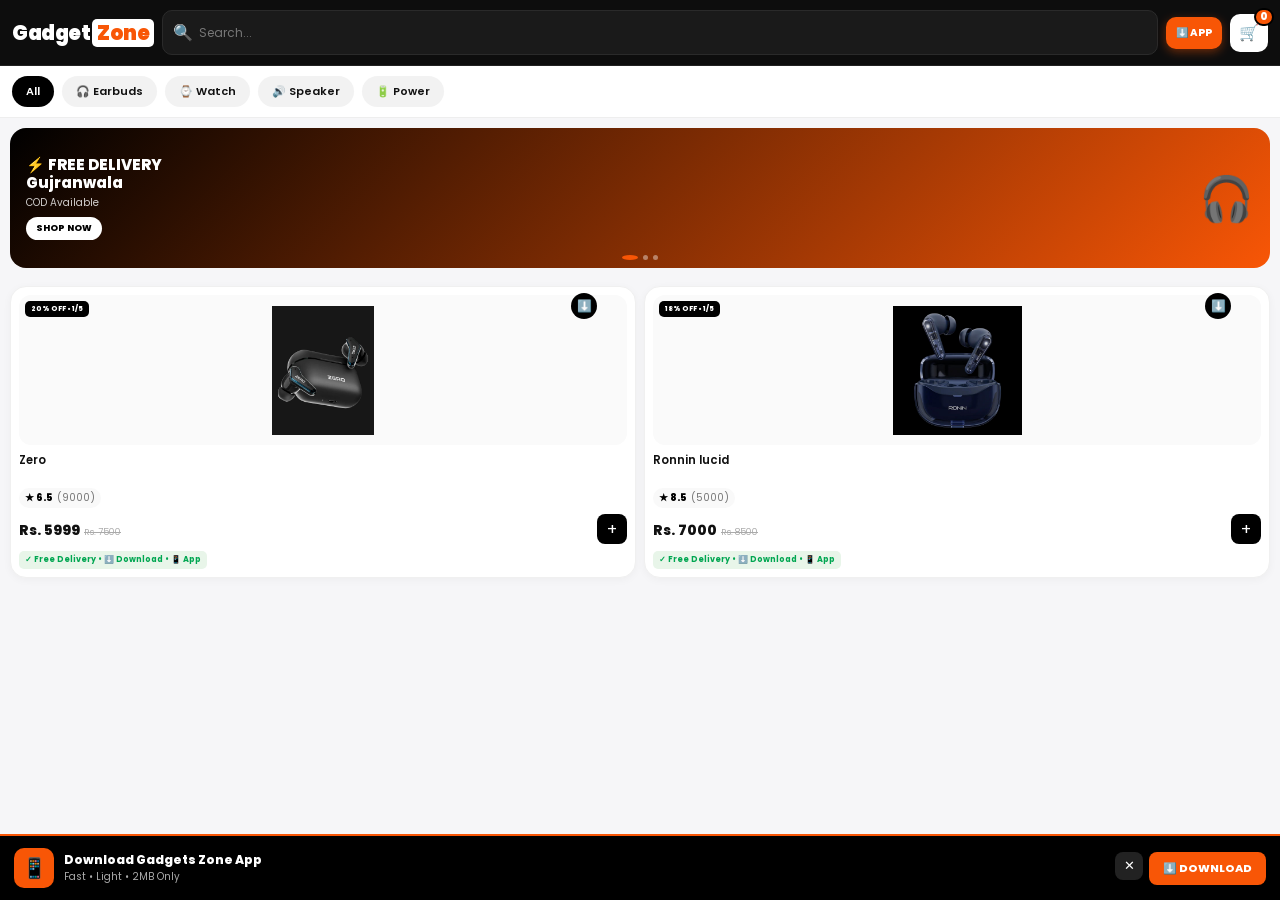
==== commit c92642b2: "Update index.html" ====
--- a/index.html
+++ b/index.html
@@ -1,129 +1,105 @@
 <!DOCTYPE html><html><head>
 <meta charset="UTF-8"><meta name="viewport" content="width=device-width, initial-scale=1.0">
 <title>Gadgets Zone - Premium Store</title>
+<link rel="manifest" href="[data-uri]">
+<meta name="theme-color" content="#f85606">
 <link href="https://fonts.googleapis.com/css2?family=Poppins:wght@400;500;600;700;800;900&display=swap" rel="stylesheet">
 <style>*{margin:0;padding:0;box-sizing:border-box;font-family:'Poppins',sans-serif}body{background:#f6f6f8;color:#111;overflow-x:hidden}
-header{position:sticky;top:0;z-index:100;background:rgba(0,0,0,0.95);backdrop-filter:blur(10px);padding:12px 14px;display:flex;gap:10px;align-items:center;border-bottom:1px solid #222}
-.logo{font-weight:900;font-size:22px;color:#fff;letter-spacing:-0.5px}.logo span{color:#f85606;background:#fff;padding:0 6px;border-radius:6px;margin-left:2px}
-.search-wrap{flex:1}.search{display:flex;align-items:center;gap:8px;background:#1a1a1a;border:1px solid #2a2a2a;border-radius:12px;padding:11px 14px}
-.search input{background:transparent;border:none;outline:none;color:#fff;width:100%;font-size:13px}.search input::placeholder{color:#777}
-.icon{width:44px;height:44px;background:#f85606;border-radius:12px;display:flex;align-items:center;justify-content:center;position:relative;font-size:20px;flex-shrink:0;box-shadow:0 4px 12px rgba(248,86,6,0.3)}
-.badge{position:absolute;top:-6px;right:-6px;background:#fff;color:#000;font-size:11px;font-weight:900;min-width:20px;height:20px;padding:0 5px;border-radius:10px;display:flex;align-items:center;justify-content:center;border:2px solid #000}
-.cats{display:flex;gap:8px;padding:12px 14px;overflow-x:auto;background:#fff;white-space:nowrap;border-bottom:1px solid #eee}.cat{padding:8px 16px;border-radius:24px;background:#f2f2f2;font-size:12px;font-weight:600;flex-shrink:0;transition:.2s}.cat.active{background:#000;color:#fff;transform:scale(1.05)}
-/* --- NEW BANNER SLIDER CSS --- */
-.slider-wrap{margin:12px;border-radius:18px;overflow:hidden;position:relative;height:150px;background:#000}
-.slider-track{display:flex;transition:transform 0.6s cubic-bezier(.2,.8,.2,1);height:100%}
-.slide{min-width:100%;height:100%;display:flex;align-items:center;justify-content:space-between;padding:18px;color:#fff;position:relative}
-.slide h2{font-size:16px;font-weight:800;line-height:1.2}.slide p{font-size:11px;opacity:0.8;margin-top:4px}
-.slide-btn{background:#fff;color:#000;padding:6px 12px;border-radius:20px;font-size:10px;font-weight:800;margin-top:8px;display:inline-block}
-.slider-dots{position:absolute;bottom:10px;left:50%;transform:translateX(-50%);display:flex;gap:6px}.dot{width:6px;height:6px;border-radius:50%;background:rgba(255,255,255,0.4);transition:.3s}.dot.active{background:#f85606;width:18px}
-.products{display:grid;grid-template-columns:1fr 1fr;gap:10px;padding:10px 12px}.card{background:#fff;border-radius:18px;padding:10px;position:relative;box-shadow:0 2px 10px rgba(0,0,0,0.04);border:1px solid #f0f0f0}
-.card-img{width:100%;height:160px;background:radial-gradient(#fafafa,#f0f0f0);border-radius:14px;display:flex;align-items:center;justify-content:center;overflow:hidden;position:relative}
-.card-img img{width:88%;height:88%;object-fit:contain}.card-badge{position:absolute;top:8px;left:8px;background:#000;color:#fff;font-size:8px;font-weight:800;padding:4px 7px;border-radius:6px}
-.card-del{display:none;position:absolute;top:8px;right:8px;background:#ff3b30;color:white;border:none;width:28px;height:28px;border-radius:50%;z-index:5;font-weight:800}.card-del.show{display:flex;align-items:center;justify-content:center}
-.name{font-size:12.5px;font-weight:600;margin-top:10px;height:34px;overflow:hidden;line-height:1.35}.rating{font-size:10.5px;color:#777;margin-top:4px;display:flex;gap:5px;align-items:center;background:#f9f9f9;padding:3px 7px;border-radius:20px;width:fit-content}.rating b{color:#000;font-weight:800}
-.price-row{display:flex;align-items:center;justify-content:space-between;margin-top:8px}.price{color:#111;font-weight:800;font-size:15px}.old{font-size:10px;color:#aaa;text-decoration:line-through;margin-left:5px}
-.add-cart{width:32px;height:32px;background:#000;color:#fff;border:none;border-radius:10px;font-size:18px;display:flex;align-items:center;justify-content:center}
-.free{font-size:9px;color:#00a651;font-weight:700;margin-top:6px;background:#e8f5e9;padding:4px 7px;border-radius:6px;display:inline-block}
-#cartDrawer{position:fixed;top:0;right:-100%;width:100%;max-width:400px;height:100vh;background:#fff;z-index:200;transition:.4s;padding:18px;overflow-y:auto;border-left:1px solid #eee}#cartDrawer.open{right:0}
-.cart-item{background:#f9f9f9;border-radius:14px;padding:12px;display:flex;gap:12px;margin-bottom:10px;align-items:center}
-#adminBar{display:none;background:#111;color:#fff;text-align:center;padding:10px;font-size:11px;font-weight:700;position:sticky;top:62px;z-index:99;border-bottom:2px solid #f85606}#adminBar.show{display:block}
-#addBox{display:none;background:#0a0a0a;border-radius:18px;padding:18px;margin:12px;color:#fff;border:1px solid #222}#addBox.show{display:block}
-#addBox input{width:100%;padding:13px;margin:6px 0;border-radius:12px;border:1px solid #222;background:#141414;color:white;font-size:13px;outline:none}
-.fab{position:fixed;bottom:20px;right:20px;background:#f85606;color:#fff;width:58px;height:58px;border-radius:18px;border:none;font-size:28px;z-index:50;display:none;align-items:center;justify-content:center;box-shadow:0 8px 20px rgba(248,86,6,0.45)}.fab.show{display:flex}
-#gallery{position:fixed;top:0;left:0;width:100%;height:100vh;background:rgba(0,0,0,0.96);z-index:300;display:none;flex-direction:column;align-items:center;justify-content:center;padding:16px}#gallery.open{display:flex}
-#gallery img{max-width:95%;max-height:72vh;object-fit:contain;border-radius:16px}.g-thumb{display:flex;gap:8px;margin-top:14px;overflow-x:auto;max-width:90vw}.g-thumb img{width:60px;height:60px;border-radius:10px;border:2px solid #333;opacity:0.5}.g-thumb img.active{border-color:#f85606;opacity:1}
-.order-input{width:100%;padding:12px;margin:6px 0;border-radius:12px;border:1px solid #ddd;background:#fff}
-#ringStop{display:none;position:fixed;top:80px;left:50%;transform:translateX(-50%);background:#111;color:white;padding:14px 22px;border-radius:30px;z-index:999;font-weight:800;border:1px solid #f85606}
-.empty{text-align:center;padding:50px 20px;color:#999;grid-column:1/3;background:#fff;border-radius:16px}</style></head><body>
+header{position:sticky;top:0;z-index:100;background:rgba(0,0,0,0.95);backdrop-filter:blur(10px);padding:10px 12px;display:flex;gap:8px;align-items:center;border-bottom:1px solid #222}
+.logo{font-weight:900;font-size:20px;color:#fff;letter-spacing:-0.5px;flex-shrink:0}.logo span{color:#f85606;background:#fff;padding:0 5px;border-radius:5px;margin-left:2px}
+.search-wrap{flex:1}.search{display:flex;align-items:center;gap:6px;background:#1a1a1a;border:1px solid #2a2a2a;border-radius:10px;padding:9px 10px}
+.search input{background:transparent;border:none;outline:none;color:#fff;width:100%;font-size:12px}.search input::placeholder{color:#777}
+.app-dl{background:#f85606;color:#fff;border:none;padding:8px 10px;border-radius:10px;font-size:10px;font-weight:800;display:flex;align-items:center;gap:4px;flex-shrink:0;box-shadow:0 3px 10px rgba(248,86,6,0.4)}
+.icon{width:38px;height:38px;background:#fff;color:#000;border-radius:10px;display:flex;align-items:center;justify-content:center;position:relative;font-size:16px;flex-shrink:0;font-weight:800}
+.badge{position:absolute;top:-6px;right:-6px;background:#f85606;color:#fff;font-size:10px;font-weight:900;min-width:18px;height:18px;padding:0 4px;border-radius:9px;display:flex;align-items:center;justify-content:center;border:2px solid #000}
+.cats{display:flex;gap:8px;padding:10px 12px;overflow-x:auto;background:#fff;white-space:nowrap;border-bottom:1px solid #eee}.cat{padding:7px 14px;border-radius:20px;background:#f2f2f2;font-size:11px;font-weight:600;flex-shrink:0}.cat.active{background:#000;color:#fff}
+.slider-wrap{margin:10px;border-radius:16px;overflow:hidden;position:relative;height:140px;background:#000}
+.slider-track{display:flex;transition:transform 0.6s;height:100%}.slide{min-width:100%;height:100%;display:flex;align-items:center;justify-content:space-between;padding:16px;color:#fff}
+.slide h2{font-size:15px;font-weight:800;line-height:1.2}.slide p{font-size:10px;opacity:0.8;margin-top:3px}.slide-btn{background:#fff;color:#000;padding:5px 10px;border-radius:20px;font-size:9px;font-weight:800;margin-top:6px;display:inline-block}
+.slider-dots{position:absolute;bottom:8px;left:50%;transform:translateX(-50%);display:flex;gap:5px}.dot{width:5px;height:5px;border-radius:50%;background:rgba(255,255,255,0.4)}.dot.active{background:#f85606;width:16px}
+.products{display:grid;grid-template-columns:1fr 1fr;gap:8px;padding:8px 10px}.card{background:#fff;border-radius:16px;padding:8px;position:relative;box-shadow:0 2px 8px rgba(0,0,0,0.04);border:1px solid #f0f0f0}
+.card-img{width:100%;height:150px;background:#fafafa;border-radius:12px;display:flex;align-items:center;justify-content:center;position:relative;overflow:hidden}
+.card-img img{width:86%;height:86%;object-fit:contain}.card-badge{position:absolute;top:6px;left:6px;background:#000;color:#fff;font-size:7px;font-weight:800;padding:3px 6px;border-radius:5px}
+.card-dl{position:absolute;top:6px;right:38px;background:#000;color:#fff;border:none;width:26px;height:26px;border-radius:50%;z-index:6;font-size:12px;display:flex;align-items:center;justify-content:center}
+.card-del{display:none;position:absolute;top:6px;right:6px;background:#ff3b30;color:white;border:none;width:26px;height:26px;border-radius:50%;z-index:5;font-weight:800;font-size:12px}.card-del.show{display:flex;align-items:center;justify-content:center}
+.name{font-size:11.5px;font-weight:600;margin-top:8px;height:32px;overflow:hidden;line-height:1.3}.rating{font-size:10px;color:#777;margin-top:3px;display:flex;gap:4px;align-items:center;background:#f9f9f9;padding:2px 6px;border-radius:12px;width:fit-content}.rating b{color:#000;font-weight:800}
+.price-row{display:flex;align-items:center;justify-content:space-between;margin-top:6px}.price{font-weight:800;font-size:14px}.old{font-size:9px;color:#aaa;text-decoration:line-through;margin-left:4px}
+.add-cart{width:30px;height:30px;background:#000;color:#fff;border:none;border-radius:8px;font-size:16px;display:flex;align-items:center;justify-content:center}
+.free{font-size:8px;color:#00a651;font-weight:700;margin-top:5px;background:#e8f5e9;padding:3px 6px;border-radius:5px;display:inline-block}
+#cartDrawer{position:fixed;top:0;right:-100%;width:100%;max-width:400px;height:100vh;background:#fff;z-index:200;transition:.4s;padding:16px;overflow-y:auto;border-left:1px solid #eee}#cartDrawer.open{right:0}
+.cart-item{background:#f9f9f9;border-radius:12px;padding:10px;display:flex;gap:10px;margin-bottom:8px;align-items:center}
+#adminBar{display:none;background:#111;color:#fff;text-align:center;padding:8px;font-size:10px;font-weight:700;position:sticky;top:57px;z-index:99;border-bottom:2px solid #f85606}#adminBar.show{display:block}
+#addBox{display:none;background:#0a0a0a;border-radius:16px;padding:16px;margin:10px;color:#fff;border:1px solid #222;max-height:85vh;overflow-y:auto}#addBox.show{display:block}
+#addBox input{width:100%;padding:11px;margin:5px 0;border-radius:10px;border:1px solid #222;background:#141414;color:white;font-size:12px;outline:none}
+.fab{position:fixed;bottom:16px;right:16px;background:#f85606;color:#fff;width:52px;height:52px;border-radius:16px;border:none;font-size:24px;z-index:50;display:none;align-items:center;justify-content:center;box-shadow:0 6px 16px rgba(248,86,6,0.4)}.fab.show{display:flex}
+#gallery{position:fixed;top:0;left:0;width:100%;height:100vh;background:rgba(0,0,0,0.96);z-index:300;display:none;flex-direction:column;align-items:center;justify-content:center;padding:12px}#gallery.open{display:flex}
+#gallery img{max-width:95%;max-height:60vh;object-fit:contain;border-radius:12px}.g-thumb{display:flex;gap:6px;margin-top:12px;overflow-x:auto;max-width:90vw}.g-thumb img{width:54px;height:54px;border-radius:8px;border:2px solid #333;opacity:0.5;object-fit:cover}.g-thumb img.active{border-color:#f85606;opacity:1}
+.g-actions{display:flex;gap:8px;margin-top:10px}.g-btn{padding:9px 14px;border-radius:8px;border:none;font-weight:700;font-size:11px}
+#appBanner{position:fixed;bottom:0;left:0;width:100%;background:#000;color:#fff;padding:12px 14px;display:flex;align-items:center;justify-content:space-between;z-index:150;border-top:2px solid #f85606}
+.order-input{width:100%;padding:10px;margin:5px 0;border-radius:10px;border:1px solid #ddd;background:#fff}
+#ringStop{display:none;position:fixed;top:70px;left:50%;transform:translateX(-50%);background:#111;color:white;padding:10px 18px;border-radius:20px;z-index:999;font-weight:800;border:1px solid #f85606;font-size:12px}
+.empty{text-align:center;padding:40px 16px;color:#999;grid-column:1/3;background:#fff;border-radius:14px}</style></head><body>
 <audio id="orderSound" loop preload="auto"><source src="https://actions.google.com/sounds/v1/alarms/alarm_clock.ogg" type="audio/ogg"></audio>
-<div id="ringStop" onclick="stopRing()">🔔 NEW ORDER! BAND KARO ✕</div>
-<div id="adminBar">🔓 ADMIN - <span id="orderNotify"></span> <button onclick="showOrders()" style="background:#f85606;color:#fff;border:none;padding:6px 12px;border-radius:8px;margin-left:8px">📦 Orders</button></div>
-<header><div class="logo" id="logoBtn">Gadget<span>Zone</span></div><div class="search-wrap"><div class="search">🔍<input id="searchInput" placeholder="Search premium gadgets..." oninput="filterProducts()"></div></div><div class="icon" onclick="openCart()">🛒<div class="badge" id="cartCount">0</div></div></header>
+<div id="ringStop" onclick="stopRing()">🔔 NEW ORDER! ✕</div>
+<div id="adminBar">🔓 ADMIN - <span id="orderNotify"></span> <button onclick="showOrders()" style="background:#f85606;color:#fff;border:none;padding:5px 10px;border-radius:6px;margin-left:6px">📦 Orders</button></div>
+<header><div class="logo" id="logoBtn">Gadget<span>Zone</span></div><div class="search-wrap"><div class="search">🔍<input id="searchInput" placeholder="Search..." oninput="filterProducts()"></div></div><button class="app-dl" onclick="downloadApp()">⬇️ APP</button><div class="icon" onclick="openCart()">🛒<div class="badge" id="cartCount">0</div></div></header>
 <div class="cats"><div class="cat active" onclick="setCat('All',this)">All</div><div class="cat" onclick="setCat('Earbuds',this)">🎧 Earbuds</div><div class="cat" onclick="setCat('Watch',this)">⌚ Watch</div><div class="cat" onclick="setCat('Speaker',this)">🔊 Speaker</div><div class="cat" onclick="setCat('Power',this)">🔋 Power</div></div>
-
-<div class="slider-wrap" id="sliderWrap">
-<div class="slider-track" id="sliderTrack">
-<div class="slide" style="background:linear-gradient(135deg,#000,#f85606)"><div><h2>⚡ FREE DELIVERY<br>Gujranwala</h2><p>Gadgets Zone • COD Available</p><div class="slide-btn">SHOP NOW</div></div><div style="font-size:50px">🎧</div></div>
-<div class="slide" style="background:linear-gradient(135deg,#0f0f0f,#222)"><div><h2>🔥 UPTO 60% OFF<br>On Earbuds</h2><p>Real Price Rs.9750 • Now From Rs.1250</p><div class="slide-btn">GRAB DEAL</div></div><div style="font-size:50px">⌚</div></div>
-<div class="slide" style="background:linear-gradient(135deg,#f85606,#ff8a50)"><div><h2>💯 7 DAYS RETURN<br>Guarantee</h2><p>Premium Quality • Gadgets Zone</p><div class="slide-btn">TRUSTED STORE</div></div><div style="font-size:50px">🔊</div></div>
-</div>
-<div class="slider-dots" id="sliderDots"><div class="dot active"></div><div class="dot"></div><div class="dot"></div></div>
-</div>
-
-<div id="addBox"><div style="font-weight:800;font-size:14px;margin-bottom:10px">➕ Add Premium Product</div>
-<input id="pName" placeholder="Product Name">
-<div style="display:flex;gap:8px"><input id="pPrice" type="number" placeholder="New Price" style="flex:1"><input id="pOldPrice" type="number" placeholder="Old Price 9750" style="flex:1"></div>
-<div style="display:flex;gap:8px"><input id="pRating" type="number" step="0.1" placeholder="Rating 4.5" style="flex:1"><input id="pReviews" type="number" placeholder="Reviews 120" style="flex:1"></div>
-<input id="pCat" placeholder="Category"><input id="ownerNumber" placeholder="Apna WhatsApp No 9230... (Auto Order ke liye)" style="border-color:#25D366">
-<input type="file" id="pFile" accept="image/*" multiple><div id="pv" style="display:flex;flex-wrap:wrap;gap:6px;justify-content:center;margin:10px 0"></div>
-<button onclick="saveProduct()" id="saveBtn" style="width:100%;padding:14px;background:#f85606;color:#fff;border:none;border-radius:12px;font-weight:800">✅ Save & Make LIVE</button><p id="msg" style="text-align:center;font-size:11px;color:#f85606;margin-top:8px"></p>
-<div id="ordersList" style="display:none;margin-top:16px;border-top:1px solid #222;padding-top:12px"></div></div>
-<div class="products" id="products"><div class="empty">Loading Premium Collection...</div></div>
-<div id="cartDrawer"><div style="display:flex;justify-content:space-between;align-items:center"><h3 style="font-weight:800">🛒 Cart (<span id="cartNum">0</span>)</h3><button onclick="closeCart()" style="background:#f2f2f2;border:none;width:36px;height:36px;border-radius:12px;font-weight:800">✕</button></div><div id="cartItems" style="margin-top:14px"></div><div id="cartTotal" style="margin-top:16px;padding-top:14px;border-top:1px dashed #ddd"></div><div id="checkoutForm" style="display:none;margin-top:14px;background:#f9f9f9;padding:14px;border-radius:16px"><h4 style="font-size:12px;margin-bottom:10px;font-weight:800">Delivery Details</h4><input id="cName" class="order-input" placeholder="Full Name"><input id="cPhone" class="order-input" placeholder="Phone 03xx..."><input id="cAddr" class="order-input" placeholder="Full Address"><button onclick="placeOrder()" id="placeBtn" style="width:100%;padding:14px;background:#000;color:#fff;border:none;border-radius:12px;font-weight:800;margin-top:10px">🛒 Place Order - COD</button></div></div>
-<div id="gallery" onclick="closeGallery()"><div style="position:absolute;top:16px;right:16px;background:#222;width:40px;height:40px;border-radius:12px;display:flex;align-items:center;justify-content:center;color:#fff;font-weight:800">✕</div><img id="gMain" src=""><div style="color:#777;font-size:11px;margin-top:10px;font-weight:600" id="gCounter"></div><div class="g-thumb" id="gThumbs"></div></div>
+<div class="slider-wrap"><div class="slider-track" id="sliderTrack">
+<div class="slide" id="b1" style="background:linear-gradient(135deg,#000,#f85606)"><div><h2 id="b1h">⚡ FREE DELIVERY<br>Gujranwala</h2><p id="b1p">COD Available</p><div class="slide-btn">SHOP NOW</div></div><div style="font-size:44px">🎧</div></div>
+<div class="slide" id="b2" style="background:linear-gradient(135deg,#0f0f0f,#222)"><div><h2 id="b2h">🔥 UPTO 60% OFF<br>On Earbuds</h2><p id="b2p">Was 9750 Now 1250</p><div class="slide-btn">GRAB DEAL</div></div><div style="font-size:44px">⌚</div></div>
+<div class="slide" id="b3" style="background:linear-gradient(135deg,#f85606,#ff8a50)"><div><h2 id="b3h">💯 7 DAYS RETURN<br>Guarantee</h2><p id="b3p">Premium Quality</p><div class="slide-btn">TRUSTED</div></div><div style="font-size:44px">🔊</div></div>
+</div><div class="slider-dots" id="sliderDots"><div class="dot active"></div><div class="dot"></div><div class="dot"></div></div></div>
+<div id="addBox">
+<div style="font-weight:800;font-size:13px;margin-bottom:8px">➕ Add Product (5 Photos)</div>
+<input id="pName" placeholder="Product Name"><div style="display:flex;gap:6px"><input id="pPrice" type="number" placeholder="New Price" style="flex:1"><input id="pOldPrice" type="number" placeholder="Old 9750" style="flex:1"></div><div style="display:flex;gap:6px"><input id="pRating" type="number" step="0.1" placeholder="4.5" style="flex:1"><input id="pReviews" type="number" placeholder="Reviews" style="flex:1"></div><input id="pCat" placeholder="Category"><input id="ownerNumber" placeholder="WhatsApp 9230..."><input id="appLink" placeholder="App Download Link - e.g. https://...apk (Play Store ya Drive link)">
+<input type="file" id="pFile" accept="image/*" multiple><div id="pv" style="display:flex;flex-wrap:wrap;gap:5px;justify-content:center;margin:8px 0"></div>
+<button onclick="saveProduct()" id="saveBtn" style="width:100%;padding:12px;background:#f85606;color:#fff;border:none;border-radius:10px;font-weight:800">✅ Save & Make LIVE</button>
+<div style="margin-top:14px;border-top:1px solid #222;padding-top:10px"><div style="font-weight:800;font-size:12px;color:#f85606">🎨 Banner Edit</div><input id="bn1Title" placeholder="Banner 1 Title"><input id="bn1Sub" placeholder="Banner 1 Sub"><input id="bn2Title" placeholder="Banner 2 Title"><input id="bn2Sub" placeholder="Banner 2 Sub"><input id="bn3Title" placeholder="Banner 3 Title"><input id="bn3Sub" placeholder="Banner 3 Sub"><button onclick="saveBanners()" style="width:100%;padding:10px;background:#222;color:#fff;border:1px solid #333;border-radius:10px;font-weight:700;margin-top:5px">💾 Save Banners & App Link</button></div>
+<p id="msg" style="text-align:center;font-size:10px;color:#f85606;margin-top:6px"></p><div id="ordersList" style="display:none;margin-top:12px;border-top:1px solid #222;padding-top:10px"></div></div>
+<div class="products" id="products"><div class="empty">Loading...</div></div>
+<div id="appBanner"><div style="display:flex;gap:10px;align-items:center"><div style="width:40px;height:40px;background:#f85606;border-radius:10px;display:flex;align-items:center;justify-content:center;font-size:20px">📱</div><div><div style="font-weight:800;font-size:12px">Download Gadgets Zone App</div><div style="font-size:10px;color:#aaa">Fast • Light • 2MB Only</div></div></div><div style="display:flex;gap:6px"><button onclick="closeAppBanner()" style="background:#222;color:#fff;border:none;width:28px;height:28px;border-radius:8px">✕</button><button onclick="downloadApp()" style="background:#f85606;color:#fff;border:none;padding:8px 14px;border-radius:8px;font-weight:800;font-size:11px">⬇️ DOWNLOAD</button></div></div>
+<div id="cartDrawer"><div style="display:flex;justify-content:space-between;align-items:center"><h3 style="font-weight:800">🛒 Cart (<span id="cartNum">0</span>)</h3><button onclick="closeCart()" style="background:#f2f2f2;border:none;width:32px;height:32px;border-radius:10px;font-weight:800">✕</button></div><div id="cartItems" style="margin-top:12px"></div><div id="cartTotal" style="margin-top:14px;padding-top:12px;border-top:1px dashed #ddd"></div><div id="checkoutForm" style="display:none;margin-top:12px;background:#f9f9f9;padding:12px;border-radius:14px"><h4 style="font-size:11px;margin-bottom:8px;font-weight:800">Delivery Details</h4><input id="cName" class="order-input" placeholder="Full Name"><input id="cPhone" class="order-input" placeholder="Phone"><input id="cAddr" class="order-input" placeholder="Address"><button onclick="placeOrder()" id="placeBtn" style="width:100%;padding:12px;background:#000;color:#fff;border:none;border-radius:10px;font-weight:800;margin-top:8px">🛒 Place Order - COD</button><button onclick="downloadApp()" style="width:100%;padding:10px;background:#f85606;color:#fff;border:none;border-radius:10px;font-weight:800;margin-top:8px">📱 Download App for Faster Checkout</button></div></div>
+<div id="gallery" onclick="closeGallery()"><div style="position:absolute;top:12px;right:12px;background:#222;width:36px;height:36px;border-radius:10px;display:flex;align-items:center;justify-content:center;color:#fff;font-weight:800;z-index:10">✕</div><img id="gMain" src=""><div style="color:#777;font-size:10px;margin-top:8px" id="gCounter"></div><div class="g-thumb" id="gThumbs"></div><div class="g-actions"><button class="g-btn" style="background:#fff;color:#000" onclick="event.stopPropagation(); downloadCurrent()">⬇️ Photo</button><button class="g-btn" style="background:#f85606;color:#fff" onclick="event.stopPropagation(); downloadAll()">⬇️ All 5</button><button class="g-btn" style="background:#000;color:#fff;border:1px solid #333" onclick="event.stopPropagation(); downloadApp()">📱 App Download</button></div></div>
 <script>
 const REPO_OWNER="hsamama023-crypto";const REPO_NAME="Gadgets-zone-";const FILE_PATH="products.json";
-let gadgets=[],cart=JSON.parse(localStorage.getItem('myCart')||'[]'),currentCat='All',searchQ='',admin=false,imgDatas=[],tap=0,gIndex=0,gList=[],slideIdx=0;
-
-// --- SLIDER AUTO LOGIC ---
-function startSlider(){setInterval(()=>{slideIdx=(slideIdx+1)%3;let track=document.getElementById('sliderTrack');let dots=document.querySelectorAll('.dot');if(track){track.style.transform=`translateX(-${slideIdx*100}%)`;dots.forEach((d,i)=>d.classList.toggle('active',i===slideIdx));}},3500);}
-setTimeout(startSlider,1000);
-
+let gadgets=[],cart=JSON.parse(localStorage.getItem('myCart')||'[]'),currentCat='All',searchQ='',admin=false,imgDatas=[],tap=0,gIndex=0,gList=[],slideIdx=0,deferredPrompt=null;
+function startSlider(){setInterval(()=>{slideIdx=(slideIdx+1)%3;let t=document.getElementById('sliderTrack');let dots=document.querySelectorAll('.dot');if(t){t.style.transform=`translateX(-${slideIdx*100}%)`;dots.forEach((d,i)=>d.classList.toggle('active',i===slideIdx));}},3500);}setTimeout(startSlider,1000);
+window.addEventListener('beforeinstallprompt', (e)=>{e.preventDefault();deferredPrompt=e;});
+function downloadApp(){let link=localStorage.getItem('gz_appLink')||document.getElementById('appLink')?.value||''; if(deferredPrompt){deferredPrompt.prompt(); deferredPrompt.userChoice.then(()=>{deferredPrompt=null;}); return;} if(link){window.open(link,'_blank');} else {alert("📱 App Download:\\n\\nAdmin ne link nahi lagaya.\\nAdmin Mode me ja kar App Link dalo:\\n- Play Store link\\n- ya Google Drive APK link\\n\\nPhir customer yahan se direct download kar sakega."); if(admin) document.getElementById('appLink').focus();}}
+function closeAppBanner(){document.getElementById('appBanner').style.display='none'; localStorage.setItem('appBannerClosed','1');}
+setTimeout(()=>{if(localStorage.getItem('appBannerClosed')=='1') document.getElementById('appBanner').style.display='none';},500);
 function fixPhone(p){p=p.toString().replace(/[^0-9]/g,'');if(p.startsWith('0'))p='92'+p.substring(1);return p;}
-function openWA(phone,name,total){let p=fixPhone(phone);let msg="Salam "+name+"! Gadgets Zone ka order Rs."+total+" Confirm hai. Free Delivery Gujranwala. Shukriya!";let url="https://wa.me/"+p+"?text="+encodeURIComponent(msg);window.location.href=url;}
-
-async function loadProducts(){try{let res=await fetch(`./${FILE_PATH}?v=${Date.now()}`);if(res.ok){let data=await res.json();if(Array.isArray(data)&&data.length>0){gadgets=data;localStorage.setItem('myGadgets',JSON.stringify(gadgets));render();return;}}}catch(e){}gadgets=JSON.parse(localStorage.getItem('myGadgets')||'[]');if(gadgets.length==0){gadgets=[{name:"Zero 2 Wireless Earbuds - Pro",price:"6500",oldPrice:"9750",cat:"Earbuds",rating:"4.8",reviews:"142",imgs:["https://via.placeholder.com/400"]},{name:"AirPods Pro 2nd Gen",price:"4500",oldPrice:"9750",cat:"Earbuds",rating:"4.6",reviews:"98",imgs:["https://via.placeholder.com/400"]}];}render();}
-function checkOrders(){if(!admin){stopRing();return;}let localOrders=JSON.parse(localStorage.getItem('gz_orders')||'[]');let el=document.getElementById('orderNotify');if(el)el.innerText=localOrders.length>0?`🔔 ${localOrders.length} Orders!`:'';let last=Number(localStorage.getItem('lastOrderCount')||0);if(last!==0 && localOrders.length>last){playRing();}localStorage.setItem('lastOrderCount',localOrders.length);}
+function openWA(phone,name,total){let p=fixPhone(phone);window.location.href="https://wa.me/"+p+"?text="+encodeURIComponent("Salam "+name+"! Gadgets Zone order Rs."+total+" Confirm hai.");}
+function downloadImage(dataUrl,name){let a=document.createElement('a');a.href=dataUrl;a.download=name||'gadget.jpg';document.body.appendChild(a);a.click();document.body.removeChild(a);}
+function downloadCurrent(){if(gList[gIndex]) downloadImage(gList[gIndex],`gadget-${gIndex+1}.jpg`);}
+function downloadAll(){gList.forEach((img,i)=>{setTimeout(()=>downloadImage(img,`gadget-${i+1}.jpg`),i*400);});}
+async function loadProducts(){try{let res=await fetch(`./${FILE_PATH}?v=${Date.now()}`);if(res.ok){let data=await res.json();if(Array.isArray(data)&&data.length>0){gadgets=data;localStorage.setItem('myGadgets',JSON.stringify(gadgets));render();}} }catch(e){} gadgets=JSON.parse(localStorage.getItem('myGadgets')||'[]'); if(gadgets.length==0){gadgets=[{name:"Zero 2 Wireless Earbuds - Pro",price:"6500",oldPrice:"9750",cat:"Earbuds",rating:"4.8",reviews:"142",imgs:["https://via.placeholder.com/400"]}];} render(); loadBanners();}
+function saveBanners(){let b={t1:document.getElementById('bn1Title').value, s1:document.getElementById('bn1Sub').value, t2:document.getElementById('bn2Title').value, s2:document.getElementById('bn2Sub').value, t3:document.getElementById('bn3Title').value, s3:document.getElementById('bn3Sub').value}; localStorage.setItem('gz_banners',JSON.stringify(b)); let appLink=document.getElementById('appLink').value.trim(); if(appLink) localStorage.setItem('gz_appLink',appLink); applyBanners(b); alert("✅ Saved! App Link + Banners"); }
+function loadBanners(){let b=JSON.parse(localStorage.getItem('gz_banners')||'null'); if(b) applyBanners(b);}
+function applyBanners(b){ if(b.t1) document.getElementById('b1h').innerHTML=b.t1.replace(/\\n/g,'<br>'); if(b.s1) document.getElementById('b1p').innerText=b.s1; if(b.t2) document.getElementById('b2h').innerHTML=b.t2.replace(/\\n/g,'<br>'); if(b.s2) document.getElementById('b2p').innerText=b.s2; if(b.t3) document.getElementById('b3h').innerHTML=b.t3.replace(/\\n/g,'<br>'); if(b.s3) document.getElementById('b3p').innerText=b.s3;}
+function checkOrders(){if(!admin){stopRing();return;}let o=JSON.parse(localStorage.getItem('gz_orders')||'[]');let el=document.getElementById('orderNotify');if(el)el.innerText=o.length>0?`${o.length} Orders`:'';let last=Number(localStorage.getItem('lastOrderCount')||0);if(last!==0 && o.length>last){playRing();}localStorage.setItem('lastOrderCount',o.length);}
 setInterval(()=>{if(admin)checkOrders();},6000);
 function playRing(){if(!admin) return;let a=document.getElementById('orderSound');a.volume=1.0;a.play().catch(()=>{});document.getElementById('ringStop').style.display='block';}
 function stopRing(){let a=document.getElementById('orderSound');a.pause();a.currentTime=0;document.getElementById('ringStop').style.display='none';}
-document.getElementById('logoBtn').addEventListener('click',()=>{tap++;if(tap>=2){let p=prompt("Admin Password:");if(p==="gadgets 0827"){admin=!admin;document.getElementById('adminBar').classList.toggle('show',admin);let fb=document.getElementById('fabBtn');if(fb)fb.classList.toggle('show',admin);if(admin)document.getElementById('addBox').classList.add('show');else{ document.getElementById('addBox').classList.remove('show'); document.getElementById('ordersList').style.display='none'; stopRing(); }if(admin){if(!localStorage.getItem('gh_token')){let t=prompt("GitHub Token:");if(t)localStorage.setItem('gh_token',t.trim());}let savedOwner=localStorage.getItem('ownerWA');if(savedOwner)document.getElementById('ownerNumber').value=savedOwner;localStorage.setItem('lastOrderCount',JSON.parse(localStorage.getItem('gz_orders')||'[]').length);checkOrders();}render();alert(admin?"✅ Admin ON":"🔒 Admin OFF");}else if(p!==null)alert("❌ Wrong");tap=0;}setTimeout(()=>tap=0,3000);});
+document.getElementById('logoBtn').addEventListener('click',()=>{tap++;if(tap>=2){let p=prompt("Admin Password:");if(p==="gadgets 0827"){admin=!admin;document.getElementById('adminBar').classList.toggle('show',admin);let fb=document.getElementById('fabBtn');if(fb)fb.classList.toggle('show',admin);if(admin)document.getElementById('addBox').classList.add('show');else{ document.getElementById('addBox').classList.remove('show'); document.getElementById('ordersList').style.display='none'; stopRing(); }if(admin){if(!localStorage.getItem('gh_token')){let t=prompt("GitHub Token:");if(t)localStorage.setItem('gh_token',t.trim());}let s=localStorage.getItem('ownerWA');if(s)document.getElementById('ownerNumber').value=s;let ap=localStorage.getItem('gz_appLink'); if(ap)document.getElementById('appLink').value=ap; let b=JSON.parse(localStorage.getItem('gz_banners')||'{}'); if(b.t1)document.getElementById('bn1Title').value=b.t1; if(b.s1)document.getElementById('bn1Sub').value=b.s1; if(b.t2)document.getElementById('bn2Title').value=b.t2; if(b.s2)document.getElementById('bn2Sub').value=b.s2; if(b.t3)document.getElementById('bn3Title').value=b.t3; if(b.s3)document.getElementById('bn3Sub').value=b.s3; localStorage.setItem('lastOrderCount',JSON.parse(localStorage.getItem('gz_orders')||'[]').length);checkOrders();}render();alert(admin?"✅ Admin ON":"🔒 OFF");}else if(p!==null)alert("❌ Wrong");tap=0;}setTimeout(()=>tap=0,3000);});
 function toggleAdd(){document.getElementById('addBox').classList.toggle('show');}
-function compressImage(file){return new Promise(res=>{let r=new FileReader();r.onload=e=>{let img=new Image();img.onload=()=>{let c=document.createElement('canvas');let max=900;let w=img.width,h=img.height;if(w>h){if(w>max){h*=max/w;w=max;}}else{if(h>max){w*=max/h;h=max;}}c.width=w;c.height=h;c.getContext('2d').drawImage(img,0,0,w,h);res(c.toDataURL('image/jpeg',0.75));};img.src=e.target.result;};r.readAsDataURL(file);});}
-document.getElementById('pFile').addEventListener('change',async e=>{let files=[...e.target.files].slice(0,6);imgDatas=[];document.getElementById('pv').innerHTML="⏳ Compressing...";for(let f of files){let data=await compressImage(f);imgDatas.push(data);}document.getElementById('pv').innerHTML=imgDatas.map(d=>`<img src="${d}" style="width:60px;height:60px;object-fit:cover;border-radius:10px;border:1px solid #333">`).join('')+`<br><span style="color:#00ff88;font-size:11px">✅ ${imgDatas.length} Photos Ready</span>`;});
-async function saveProduct(){let n=document.getElementById('pName').value.trim(),pr=document.getElementById('pPrice').value.trim(),oldPr=document.getElementById('pOldPrice').value.trim()||'9750',ct=document.getElementById('pCat').value.trim()||'Earbuds',rt=document.getElementById('pRating').value.trim()||'4.5',rv=document.getElementById('pReviews').value.trim()||Math.floor(Math.random()*200+50),ownerNo=document.getElementById('ownerNumber').value.trim();if(ownerNo)localStorage.setItem('ownerWA',ownerNo);if(!n||!pr){document.getElementById('msg').innerText="❌ Name Price likho";return;}if(imgDatas.length==0){document.getElementById('msg').innerText="❌ Photo chuno";return;}let btn=document.getElementById('saveBtn');btn.innerText="⏳ Publishing...";btn.disabled=true;try{gadgets.unshift({name:n,price:pr,oldPrice:oldPr,cat:ct,rating:rt,reviews:rv,imgs:imgDatas,img:imgDatas[0]});localStorage.setItem('myGadgets',JSON.stringify(gadgets));let token=localStorage.getItem('gh_token');if(token){let shaRes=await fetch(`https://api.github.com/repos/${REPO_OWNER}/${REPO_NAME}/contents/${FILE_PATH}`,{headers:{Authorization:`token ${token}`}});let sha=null;if(shaRes.ok){let j=await shaRes.json();sha=j.sha;}let content=btoa(unescape(encodeURIComponent(JSON.stringify(gadgets,null,2))));let putRes=await fetch(`https://api.github.com/repos/${REPO_OWNER}/${REPO_NAME}/contents/${FILE_PATH}`,{method:"PUT",headers:{Authorization:`token ${token}`,"Content-Type":"application/json"},body:JSON.stringify({message:`Add ${n}`,content:content,sha:sha})});document.getElementById('msg').innerText=putRes.ok?`✅ LIVE!`: "❌ GitHub Error";}else{document.getElementById('msg').innerText=`✅ Local Save`;}}catch(e){document.getElementById('msg').innerText="Error: "+e.message;}document.getElementById('pName').value="";document.getElementById('pPrice').value="";document.getElementById('pOldPrice').value="";document.getElementById('pCat').value="";document.getElementById('pRating').value="";document.getElementById('pReviews').value="";document.getElementById('pv').innerHTML="";imgDatas=[];render();btn.innerText="✅ Save & Make LIVE";btn.disabled=false;}
-function render(){let box=document.getElementById('products');let filtered=[];gadgets.forEach((g,origIdx)=>{let mCat=currentCat=='All'||(g.cat||'').toLowerCase().includes(currentCat.toLowerCase())||g.name.toLowerCase().includes(currentCat.toLowerCase());let mSearch=g.name.toLowerCase().includes(searchQ);if(mCat&&mSearch)filtered.push({g,origIdx});});if(filtered.length==0){box.innerHTML=`<div class="empty">No Products Found</div>`;return;}box.innerHTML=filtered.map(({g,origIdx})=>{let imgs=g.imgs||[g.img];let rating=g.rating||'4.5';let reviews=g.reviews||'120';let oldP=g.oldPrice||'9750';let off=Math.round(((+oldP - +g.price)/+oldP)*100);return `<div class="card"><button class="card-del ${admin?'show':''}" onclick="delP(${origIdx})">✕</button><div class="card-img" onclick="openGallery(${origIdx},0)"><div class="card-badge">${off>0?off+'% OFF':''} • ${imgs.length} PICS</div><img src="${imgs[0]}" loading="lazy"></div><div class="name">${g.name}</div><div class="rating"><b>★ ${rating}</b> <span>(${reviews})</span></div><div class="price-row"><div><span class="price">Rs. ${g.price}</span><span class="old">Rs. ${oldP}</span></div><button class="add-cart" onclick="addToCart(${origIdx})">+</button></div><div class="free">✓ Free Delivery • 7 Days Return</div></div>`;}).join('');}
+function compressImage(file){return new Promise(res=>{let r=new FileReader();r.onload=e=>{let img=new Image();img.onload=()=>{let c=document.createElement('canvas');let max=1000;let w=img.width,h=img.height;if(w>h){if(w>max){h*=max/w;w=max;}}else{if(h>max){w*=max/h;h=max;}}c.width=w;c.height=h;c.getContext('2d').drawImage(img,0,0,w,h);res(c.toDataURL('image/jpeg',0.78));};img.src=e.target.result;};r.readAsDataURL(file);});}
+document.getElementById('pFile').addEventListener('change',async e=>{let files=[...e.target.files].slice(0,5);imgDatas=[];document.getElementById('pv').innerHTML="⏳ Compressing 5 Photos...";for(let f of files){let data=await compressImage(f);imgDatas.push(data);}document.getElementById('pv').innerHTML=imgDatas.map((d,i)=>`<div style="position:relative"><img src="${d}" style="width:56px;height:56px;object-fit:cover;border-radius:8px;border:1px solid #333"><span style="position:absolute;bottom:2px;right:2px;background:#f85606;color:#fff;font-size:7px;padding:1px 3px;border-radius:3px">${i+1}/5</span></div>`).join('')+`<br><span style="color:#00ff88;font-size:10px">✅ ${imgDatas.length}/5 Ready</span>`;});
+async function saveProduct(){let n=document.getElementById('pName').value.trim(),pr=document.getElementById('pPrice').value.trim(),oldPr=document.getElementById('pOldPrice').value.trim()||'9750',ct=document.getElementById('pCat').value.trim()||'Earbuds',rt=document.getElementById('pRating').value.trim()||'4.5',rv=document.getElementById('pReviews').value.trim()||Math.floor(Math.random()*200+50),ownerNo=document.getElementById('ownerNumber').value.trim(),appL=document.getElementById('appLink').value.trim();if(ownerNo)localStorage.setItem('ownerWA',ownerNo);if(appL)localStorage.setItem('gz_appLink',appL);if(!n||!pr){document.getElementById('msg').innerText="❌ Name Price likho";return;}if(imgDatas.length==0){document.getElementById('msg').innerText="❌ 1 Photo chuno";return;}let btn=document.getElementById('saveBtn');btn.innerText="⏳ Publishing...";btn.disabled=true;try{gadgets.unshift({name:n,price:pr,oldPrice:oldPr,cat:ct,rating:rt,reviews:rv,imgs:imgDatas,img:imgDatas[0]});localStorage.setItem('myGadgets',JSON.stringify(gadgets));let token=localStorage.getItem('gh_token');if(token){let shaRes=await fetch(`https://api.github.com/repos/${REPO_OWNER}/${REPO_NAME}/contents/${FILE_PATH}`,{headers:{Authorization:`token ${token}`}});let sha=null;if(shaRes.ok){let j=await shaRes.json();sha=j.sha;}let content=btoa(unescape(encodeURIComponent(JSON.stringify(gadgets,null,2))));let putRes=await fetch(`https://api.github.com/repos/${REPO_OWNER}/${REPO_NAME}/contents/${FILE_PATH}`,{method:"PUT",headers:{Authorization:`token ${token}`,"Content-Type":"application/json"},body:JSON.stringify({message:`Add ${n}`,content:content,sha:sha})});document.getElementById('msg').innerText=putRes.ok?`✅ LIVE!`: "❌ Error";}else{document.getElementById('msg').innerText=`✅ Local Save`;} }catch(e){document.getElementById('msg').innerText="Error: "+e.message;}document.getElementById('pName').value="";document.getElementById('pPrice').value="";document.getElementById('pOldPrice').value="";document.getElementById('pCat').value="";document.getElementById('pRating').value="";document.getElementById('pReviews').value="";document.getElementById('pv').innerHTML="";imgDatas=[];render();btn.innerText="✅ Save & Make LIVE";btn.disabled=false;}
+function render(){let box=document.getElementById('products');let filtered=[];gadgets.forEach((g,origIdx)=>{let mCat=currentCat=='All'||(g.cat||'').toLowerCase().includes(currentCat.toLowerCase())||g.name.toLowerCase().includes(currentCat.toLowerCase());let mSearch=g.name.toLowerCase().includes(searchQ);if(mCat&&mSearch)filtered.push({g,origIdx});});if(filtered.length==0){box.innerHTML=`<div class="empty">No Products Found</div>`;return;}box.innerHTML=filtered.map(({g,origIdx})=>{let imgs=g.imgs||[g.img];let rating=g.rating||'4.5';let reviews=g.reviews||'120';let oldP=g.oldPrice||'9750';let off=Math.round(((+oldP - +g.price)/+oldP)*100);return `<div class="card"><button class="card-del ${admin?'show':''}" onclick="delP(${origIdx})">✕</button><button class="card-dl" onclick="downloadImage('${imgs[0]}','${g.name}.jpg')">⬇️</button><div class="card-img" onclick="openGallery(${origIdx},0)"><div class="card-badge">${off>0?off+'% OFF':''} • ${imgs.length}/5</div><img src="${imgs[0]}" loading="lazy"></div><div class="name">${g.name}</div><div class="rating"><b>★ ${rating}</b> <span>(${reviews})</span></div><div class="price-row"><div><span class="price">Rs. ${g.price}</span><span class="old">Rs. ${oldP}</span></div><button class="add-cart" onclick="addToCart(${origIdx})">+</button></div><div class="free">✓ Free Delivery • ⬇️ Download • 📱 App</div></div>`;}).join('');}
 function setCat(c,el){currentCat=c;document.querySelectorAll('.cat').forEach(x=>x.classList.remove('active'));el.classList.add('active');render();}
 function filterProducts(){searchQ=document.getElementById('searchInput').value.toLowerCase();render();}
-async function delP(i){if(!confirm("Delete Product?"))return;let token=localStorage.getItem('gh_token');if(!token){alert("Token nahi!");return;}try{document.getElementById('adminBar').innerText="⏳ Deleting...";let shaRes=await fetch(`https://api.github.com/repos/${REPO_OWNER}/${REPO_NAME}/contents/${FILE_PATH}`,{headers:{Authorization:`token ${token}`}});let j=await shaRes.json();gadgets.splice(i,1);let content=btoa(unescape(encodeURIComponent(JSON.stringify(gadgets,null,2))));let putRes=await fetch(`https://api.github.com/repos/${REPO_OWNER}/${REPO_NAME}/contents/${FILE_PATH}`,{method:"PUT",headers:{Authorization:`token ${token}`,"Content-Type":"application/json"},body:JSON.stringify({message:`Delete ${i}`,content:content,sha:j.sha})});if(putRes.ok){localStorage.setItem('myGadgets',JSON.stringify(gadgets));render();alert("✅ Deleted");document.getElementById('adminBar').innerHTML=`🔓 ADMIN - <span id="orderNotify"></span> <button onclick="showOrders()" style="background:#f85606;color:#fff;border:none;padding:6px 12px;border-radius:8px;margin-left:8px">📦 Orders</button>`;checkOrders();}else alert("❌ Fail");}catch(e){alert("❌ "+e.message);}}
+async function delP(i){if(!confirm("Delete?"))return;let token=localStorage.getItem('gh_token');if(!token){alert("Token nahi!");return;}try{document.getElementById('adminBar').innerText="⏳ Deleting...";let shaRes=await fetch(`https://api.github.com/repos/${REPO_OWNER}/${REPO_NAME}/contents/${FILE_PATH}`,{headers:{Authorization:`token ${token}`}});let j=await shaRes.json();gadgets.splice(i,1);let content=btoa(unescape(encodeURIComponent(JSON.stringify(gadgets,null,2))));let putRes=await fetch(`https://api.github.com/repos/${REPO_OWNER}/${REPO_NAME}/contents/${FILE_PATH}`,{method:"PUT",headers:{Authorization:`token ${token}`,"Content-Type":"application/json"},body:JSON.stringify({message:`Delete ${i}`,content:content,sha:j.sha})});if(putRes.ok){localStorage.setItem('myGadgets',JSON.stringify(gadgets));render();alert("✅ Deleted");document.getElementById('adminBar').innerHTML=`🔓 ADMIN - <span id="orderNotify"></span> <button onclick="showOrders()" style="background:#f85606;color:#fff;border:none;padding:6px 10px;border-radius:6px;margin-left:6px">📦 Orders</button>`;checkOrders();}else alert("❌ Fail");}catch(e){alert("❌ "+e.message);}}
 function openGallery(idx,s){let g=gadgets[idx];gList=g.imgs||[g.img];gIndex=s;document.getElementById('gallery').classList.add('open');showG();}
-function showG(){document.getElementById('gMain').src=gList[gIndex];document.getElementById('gCounter').innerText=`${gIndex+1} / ${gList.length}`;document.getElementById('gThumbs').innerHTML=gList.map((im,i)=>`<img src="${im}" class="${i==gIndex?'active':''}" onclick="event.stopPropagation(); gIndex=${i}; showG();">`).join('');}
+function showG(){document.getElementById('gMain').src=gList[gIndex];document.getElementById('gCounter').innerText=`${gIndex+1} / ${gList.length} - 5 Photos`;document.getElementById('gThumbs').innerHTML=gList.map((im,i)=>`<img src="${im}" class="${i==gIndex?'active':''}" onclick="event.stopPropagation(); gIndex=${i}; showG();">`).join('');}
 function closeGallery(){document.getElementById('gallery').classList.remove('open');}
 function addToCart(i){let ex=cart.find(c=>c.name===gadgets[i].name);if(ex)ex.qty++;else cart.push({...gadgets[i],qty:1,img:gadgets[i].imgs?gadgets[i].imgs[0]:gadgets[i].img});localStorage.setItem('myCart',JSON.stringify(cart));updateCart();document.getElementById('cartDrawer').classList.add('open');}
-function updateCart(){document.getElementById('cartCount').innerText=cart.reduce((a,b)=>a+b.qty,0);document.getElementById('cartNum').innerText=cart.reduce((a,b)=>a+b.qty,0);let box=document.getElementById('cartItems');if(cart.length==0){box.innerHTML=`<div style="text-align:center;padding:40px 20px"><div style="font-size:40px">🛒</div><p style="color:#999;margin-top:8px">Cart Empty</p></div>`;document.getElementById('cartTotal').innerHTML="";document.getElementById('checkoutForm').style.display="none";return;}box.innerHTML=cart.map((c,i)=>`<div class="cart-item"><img src="${c.img}" style="width:56px;height:56px;object-fit:contain;background:#fff;border-radius:10px"><div style="flex:1"><div style="font-size:11.5px;font-weight:600">${c.name}</div><div style="font-size:12px;color:#f85606;font-weight:700">Rs. ${c.price} <span style="color:#999;font-size:10px;text-decoration:line-through">Rs. ${c.oldPrice||9750}</span></div><div style="display:flex;gap:10px;margin-top:6px;align-items:center"><button onclick="chgQty(${i},-1)" style="width:26px;height:26px;border-radius:8px;border:1px solid #ddd;background:#fff">-</button><span style="font-weight:700">${c.qty}</span><button onclick="chgQty(${i},1)" style="width:26px;height:26px;border-radius:8px;border:1px solid #ddd;background:#fff">+</button></div></div></div>`).join('');let total=cart.reduce((a,b)=>a+(+b.price*b.qty),0);document.getElementById('cartTotal').innerHTML=`<div style="display:flex;justify-content:space-between;font-weight:800"><span>Total</span><span>Rs. ${total}</span></div><div style="font-size:10px;color:#00a651;margin-top:4px">✓ Free Delivery Gujranwala • COD</div>`;document.getElementById('checkoutForm').style.display="block";}
+function updateCart(){document.getElementById('cartCount').innerText=cart.reduce((a,b)=>a+b.qty,0);document.getElementById('cartNum').innerText=cart.reduce((a,b)=>a+b.qty,0);let box=document.getElementById('cartItems');if(cart.length==0){box.innerHTML=`<div style="text-align:center;padding:30px 16px"><div style="font-size:32px">🛒</div><p style="color:#999;margin-top:6px">Cart Empty</p></div>`;document.getElementById('cartTotal').innerHTML="";document.getElementById('checkoutForm').style.display="none";return;}box.innerHTML=cart.map((c,i)=>`<div class="cart-item"><img src="${c.img}" style="width:52px;height:52px;object-fit:contain;background:#fff;border-radius:8px"><div style="flex:1"><div style="font-size:11px;font-weight:600">${c.name}</div><div style="font-size:11px;color:#f85606;font-weight:700">Rs. ${c.price}</div><div style="display:flex;gap:8px;margin-top:5px;align-items:center"><button onclick="chgQty(${i},-1)" style="width:24px;height:24px;border-radius:6px;border:1px solid #ddd;background:#fff">-</button><span style="font-weight:700;font-size:12px">${c.qty}</span><button onclick="chgQty(${i},1)" style="width:24px;height:24px;border-radius:6px;border:1px solid #ddd;background:#fff">+</button><button onclick="downloadImage('${c.img}','${c.name}.jpg')" style="margin-left:auto;background:#000;color:#fff;border:none;padding:3px 7px;border-radius:5px;font-size:9px">⬇️</button></div></div></div>`).join('');let total=cart.reduce((a,b)=>a+(+b.price*b.qty),0);document.getElementById('cartTotal').innerHTML=`<div style="display:flex;justify-content:space-between;font-weight:800"><span>Total</span><span>Rs. ${total}</span></div>`;document.getElementById('checkoutForm').style.display="block";}
 function chgQty(i,d){cart[i].qty+=d;if(cart[i].qty<=0)cart.splice(i,1);localStorage.setItem('myCart',JSON.stringify(cart));updateCart();}
 function openCart(){document.getElementById('cartDrawer').classList.add('open');updateCart();}
 function closeCart(){document.getElementById('cartDrawer').classList.remove('open');}
-
-// --- AUTO WHATSAPP TO OWNER - NEW FEATURE ---
-async function placeOrder(){
-let name=document.getElementById('cName').value.trim();
-let phone=document.getElementById('cPhone').value.trim();
-let address=document.getElementById('cAddr').value.trim();
-if(!name){name=prompt("Naam likho:"); if(!name) return;}
-if(!phone){phone=prompt("Phone 03...:"); if(!phone) return;}
-if(!address){address=prompt("Address:"); if(!address) return;}
-if(cart.length==0) cart=JSON.parse(localStorage.getItem('myCart')||'[]');
-if(cart.length==0) return alert('Cart Empty');
-let total=cart.reduce((s,i)=>s+(+i.price*(i.qty||1)),0);
-let newOrder={id:Date.now(),name:name,phone:phone,address:address,items:cart,time:new Date().toLocaleString(),total:total};
-let allOrders=JSON.parse(localStorage.getItem('gz_orders')||'[]');
-allOrders.push(newOrder);
-localStorage.setItem('gz_orders',JSON.stringify(allOrders));
-localStorage.setItem('myCart',JSON.stringify([])); 
-let ownerWA=localStorage.getItem('ownerWA')||document.getElementById('ownerNumber')?.value||'';
-if(ownerWA){
- let itemsText=cart.map(i=>`• ${i.name} x${i.qty} = Rs.${+i.price * i.qty}`).join('%0A');
- let ownerMsg=`🔔 *NEW ORDER - GADGETS ZONE*%0A%0A🆔 #${newOrder.id}%0A👤 ${name}%0A📞 ${phone}%0A📍 ${address}%0A%0A📦 *Items:*%0A${itemsText}%0A%0A💰 *Total: Rs.${total}*%0A💳 COD - Free Delivery%0A⏰ ${newOrder.time}`;
- let ownerLink=`https://wa.me/${fixPhone(ownerWA)}?text=${ownerMsg}`;
- window.open(ownerLink,'_blank');
-}
-cart=[]; updateCart(); closeCart();
-if(admin){playRing(); showOrders();}
-alert("✅ Order Confirm! Shukriya "+name+" - Aapko WhatsApp par confirmation milegi");
-}
-async function showOrders(){if(!admin) return;let box=document.getElementById('ordersList');box.style.display='block';let orders=JSON.parse(localStorage.getItem('gz_orders')||'[]');if(orders.length==0){box.innerHTML='<h3>No Orders Yet</h3><button onclick="document.getElementById(\'ordersList\').style.display=\'none\';stopRing()" style="background:#f85606;padding:10px;color:white;border:none;border-radius:10px;margin-top:10px">Close</button>';return;}box.innerHTML='<h3 style="color:#f85606;font-weight:800">📦 ORDERS ('+orders.length+')</h3><button onclick="document.getElementById(\'ordersList\').style.display=\'none\';stopRing()" style="position:fixed;top:10px;right:10px;background:#ff3b30;color:white;padding:10px 14px;border:none;border-radius:12px;font-weight:800">✕</button><br>'+orders.map(o=>`<div style="background:#111;border:1px solid #222;padding:14px;margin:10px 0;border-radius:14px;color:white;font-size:11px"><b>#${o.id}</b> - ${o.time}<br>👤 ${o.name} - ${o.phone}<br>📍 ${o.address}<br><br>${(o.items||[]).map(i=>`• ${i.name} x${i.qty||1}`).join('<br>')}<br><b style="color:#f85606">Total: Rs.${o.total}</b><br><br><button onclick="openWA('${o.phone}','${o.name}','${o.total}')" style="background:#25D366;color:white;padding:12px 18px;border:none;border-radius:10px;font-weight:800">✅ Customer WA</button><button onclick="stopRing()" style="background:#222;color:white;padding:10px 14px;border:none;border-radius:10px;margin-left:6px">🔕</button><button onclick="deleteOrder('${o.id}')" style="background:#ff3b30;color:white;padding:10px 14px;border:none;border-radius:10px;margin-left:6px">🗑️</button></div>`).join('');checkOrders();}
+async function placeOrder(){let name=document.getElementById('cName').value.trim();let phone=document.getElementById('cPhone').value.trim();let address=document.getElementById('cAddr').value.trim();if(!name){name=prompt("Naam:"); if(!name) return;}if(!phone){phone=prompt("Phone:"); if(!phone) return;}if(!address){address=prompt("Address:"); if(!address) return;}if(cart.length==0) cart=JSON.parse(localStorage.getItem('myCart')||'[]');if(cart.length==0) return alert('Empty');let total=cart.reduce((s,i)=>s+(+i.price*(i.qty||1)),0);let newOrder={id:Date.now(),name:name,phone:phone,address:address,items:cart,time:new Date().toLocaleString(),total:total};let allOrders=JSON.parse(localStorage.getItem('gz_orders')||'[]');allOrders.push(newOrder);localStorage.setItem('gz_orders',JSON.stringify(allOrders));localStorage.setItem('myCart',JSON.stringify([])); let ownerWA=localStorage.getItem('ownerWA')||document.getElementById('ownerNumber')?.value||'';if(ownerWA){let itemsText=cart.map(i=>`• ${i.name} x${i.qty} = Rs.${+i.price * i.qty}`).join('%0A');let msg=`🔔 *NEW ORDER*%0A🆔 #${newOrder.id}%0A👤 ${name}%0A📞 ${phone}%0A📍 ${address}%0A%0A📦 ${itemsText}%0A💰 Total: Rs.${total}%0A⏰ ${newOrder.time}`;window.open(`https://wa.me/${fixPhone(ownerWA)}?text=${msg}`,'_blank');}cart=[]; updateCart(); closeCart();if(admin){playRing(); showOrders();}alert("✅ Order Confirm! "+name);}
+async function showOrders(){if(!admin) return;let box=document.getElementById('ordersList');box.style.display='block';let orders=JSON.parse(localStorage.getItem('gz_orders')||'[]');if(orders.length==0){box.innerHTML='<h3>No Orders</h3><button onclick="document.getElementById(\'ordersList\').style.display=\'none\';stopRing()" style="background:#f85606;padding:8px;color:white;border:none;border-radius:8px;margin-top:8px">Close</button>';return;}box.innerHTML='<h3 style="color:#f85606;font-weight:800">📦 ORDERS ('+orders.length+')</h3><button onclick="document.getElementById(\'ordersList\').style.display=\'none\';stopRing()" style="position:fixed;top:10px;right:10px;background:#ff3b30;color:white;padding:8px 12px;border:none;border-radius:8px;font-weight:800">✕</button><br>'+orders.map(o=>`<div style="background:#111;border:1px solid #222;padding:12px;margin:8px 0;border-radius:12px;color:white;font-size:10px"><b>#${o.id}</b> - ${o.time}<br>👤 ${o.name} - ${o.phone}<br>📍 ${o.address}<br><br>${(o.items||[]).map(i=>`• ${i.name} x${i.qty||1}`).join('<br>')}<br><b style="color:#f85606">Total: Rs.${o.total}</b><br><br><button onclick="openWA('${o.phone}','${o.name}','${o.total}')" style="background:#25D366;color:white;padding:10px 14px;border:none;border-radius:8px;font-weight:800">✅ WA Customer</button><button onclick="deleteOrder('${o.id}')" style="background:#ff3b30;color:white;padding:8px 12px;border:none;border-radius:8px;margin-left:5px">🗑️</button></div>`).join('');checkOrders();}
 function deleteOrder(id){let orders=JSON.parse(localStorage.getItem('gz_orders')||'[]');orders=orders.filter(o=>String(o.id)!==String(id));localStorage.setItem('gz_orders',JSON.stringify(orders));localStorage.setItem('lastOrderCount',orders.length);stopRing(); showOrders();}
 loadProducts();updateCart();
 </script>
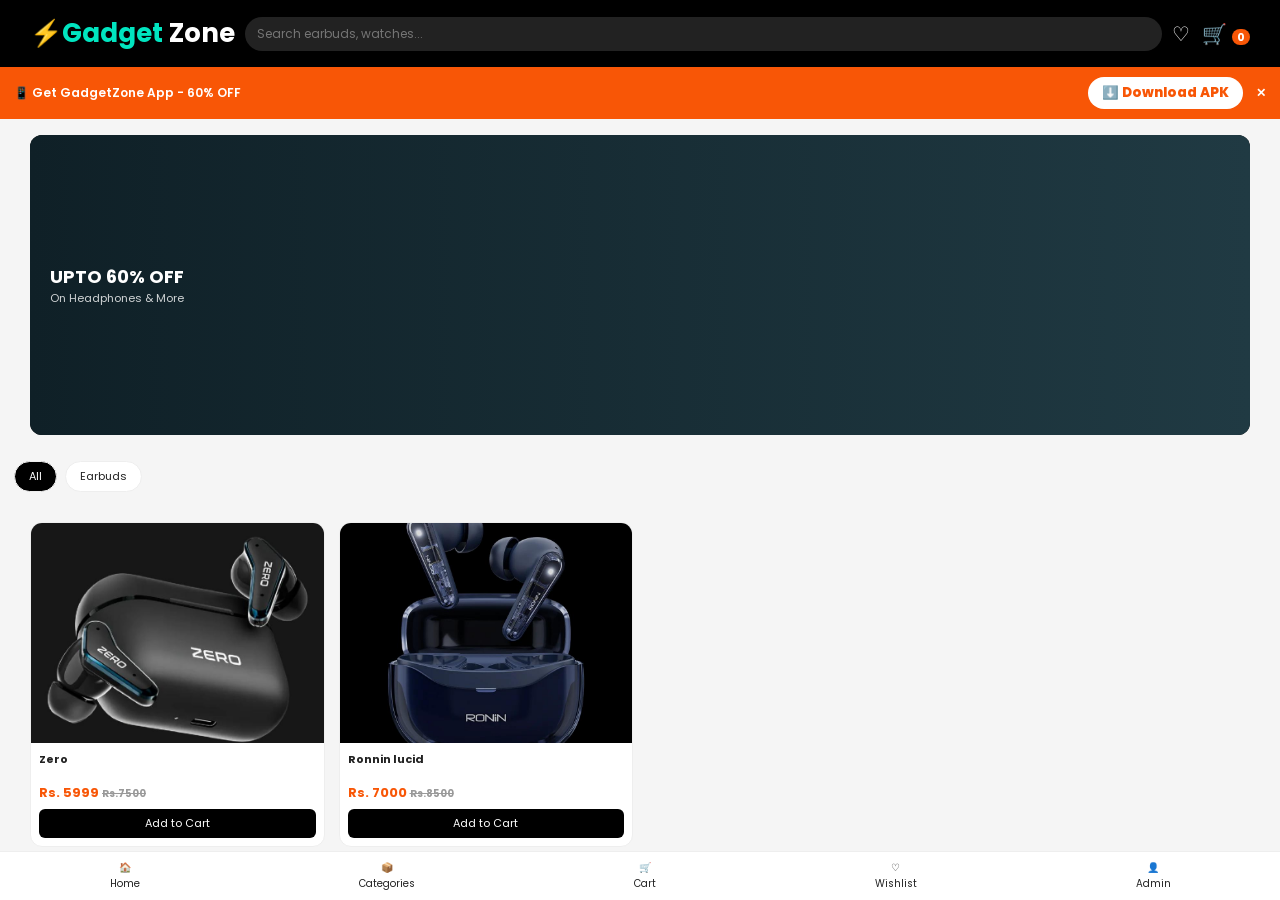
==== commit 642ec787: "Update index.html" ====
--- a/index.html
+++ b/index.html
@@ -1,107 +1,146 @@
-<!DOCTYPE html><html><head>
-<meta charset="UTF-8"><meta name="viewport" content="width=device-width, initial-scale=1.0">
-<title>Gadgets Zone - Premium Store</title>
-<link rel="manifest" href="[data-uri]">
+<!DOCTYPE html>
+<html lang="en">
+<head>
+<meta charset="UTF-8">
+<meta name="viewport" content="width=device-width, initial-scale=1.0">
+<title>GadgetZone - Pakistan</title>
+<link rel="manifest" href="manifest.json">
 <meta name="theme-color" content="#f85606">
-<link href="https://fonts.googleapis.com/css2?family=Poppins:wght@400;500;600;700;800;900&display=swap" rel="stylesheet">
-<style>*{margin:0;padding:0;box-sizing:border-box;font-family:'Poppins',sans-serif}body{background:#f6f6f8;color:#111;overflow-x:hidden}
-header{position:sticky;top:0;z-index:100;background:rgba(0,0,0,0.95);backdrop-filter:blur(10px);padding:10px 12px;display:flex;gap:8px;align-items:center;border-bottom:1px solid #222}
-.logo{font-weight:900;font-size:20px;color:#fff;letter-spacing:-0.5px;flex-shrink:0}.logo span{color:#f85606;background:#fff;padding:0 5px;border-radius:5px;margin-left:2px}
-.search-wrap{flex:1}.search{display:flex;align-items:center;gap:6px;background:#1a1a1a;border:1px solid #2a2a2a;border-radius:10px;padding:9px 10px}
-.search input{background:transparent;border:none;outline:none;color:#fff;width:100%;font-size:12px}.search input::placeholder{color:#777}
-.app-dl{background:#f85606;color:#fff;border:none;padding:8px 10px;border-radius:10px;font-size:10px;font-weight:800;display:flex;align-items:center;gap:4px;flex-shrink:0;box-shadow:0 3px 10px rgba(248,86,6,0.4)}
-.icon{width:38px;height:38px;background:#fff;color:#000;border-radius:10px;display:flex;align-items:center;justify-content:center;position:relative;font-size:16px;flex-shrink:0;font-weight:800}
-.badge{position:absolute;top:-6px;right:-6px;background:#f85606;color:#fff;font-size:10px;font-weight:900;min-width:18px;height:18px;padding:0 4px;border-radius:9px;display:flex;align-items:center;justify-content:center;border:2px solid #000}
-.cats{display:flex;gap:8px;padding:10px 12px;overflow-x:auto;background:#fff;white-space:nowrap;border-bottom:1px solid #eee}.cat{padding:7px 14px;border-radius:20px;background:#f2f2f2;font-size:11px;font-weight:600;flex-shrink:0}.cat.active{background:#000;color:#fff}
-.slider-wrap{margin:10px;border-radius:16px;overflow:hidden;position:relative;height:140px;background:#000}
-.slider-track{display:flex;transition:transform 0.6s;height:100%}.slide{min-width:100%;height:100%;display:flex;align-items:center;justify-content:space-between;padding:16px;color:#fff}
-.slide h2{font-size:15px;font-weight:800;line-height:1.2}.slide p{font-size:10px;opacity:0.8;margin-top:3px}.slide-btn{background:#fff;color:#000;padding:5px 10px;border-radius:20px;font-size:9px;font-weight:800;margin-top:6px;display:inline-block}
-.slider-dots{position:absolute;bottom:8px;left:50%;transform:translateX(-50%);display:flex;gap:5px}.dot{width:5px;height:5px;border-radius:50%;background:rgba(255,255,255,0.4)}.dot.active{background:#f85606;width:16px}
-.products{display:grid;grid-template-columns:1fr 1fr;gap:8px;padding:8px 10px}.card{background:#fff;border-radius:16px;padding:8px;position:relative;box-shadow:0 2px 8px rgba(0,0,0,0.04);border:1px solid #f0f0f0}
-.card-img{width:100%;height:150px;background:#fafafa;border-radius:12px;display:flex;align-items:center;justify-content:center;position:relative;overflow:hidden}
-.card-img img{width:86%;height:86%;object-fit:contain}.card-badge{position:absolute;top:6px;left:6px;background:#000;color:#fff;font-size:7px;font-weight:800;padding:3px 6px;border-radius:5px}
-.card-dl{position:absolute;top:6px;right:38px;background:#000;color:#fff;border:none;width:26px;height:26px;border-radius:50%;z-index:6;font-size:12px;display:flex;align-items:center;justify-content:center}
-.card-del{display:none;position:absolute;top:6px;right:6px;background:#ff3b30;color:white;border:none;width:26px;height:26px;border-radius:50%;z-index:5;font-weight:800;font-size:12px}.card-del.show{display:flex;align-items:center;justify-content:center}
-.name{font-size:11.5px;font-weight:600;margin-top:8px;height:32px;overflow:hidden;line-height:1.3}.rating{font-size:10px;color:#777;margin-top:3px;display:flex;gap:4px;align-items:center;background:#f9f9f9;padding:2px 6px;border-radius:12px;width:fit-content}.rating b{color:#000;font-weight:800}
-.price-row{display:flex;align-items:center;justify-content:space-between;margin-top:6px}.price{font-weight:800;font-size:14px}.old{font-size:9px;color:#aaa;text-decoration:line-through;margin-left:4px}
-.add-cart{width:30px;height:30px;background:#000;color:#fff;border:none;border-radius:8px;font-size:16px;display:flex;align-items:center;justify-content:center}
-.free{font-size:8px;color:#00a651;font-weight:700;margin-top:5px;background:#e8f5e9;padding:3px 6px;border-radius:5px;display:inline-block}
-#cartDrawer{position:fixed;top:0;right:-100%;width:100%;max-width:400px;height:100vh;background:#fff;z-index:200;transition:.4s;padding:16px;overflow-y:auto;border-left:1px solid #eee}#cartDrawer.open{right:0}
-.cart-item{background:#f9f9f9;border-radius:12px;padding:10px;display:flex;gap:10px;margin-bottom:8px;align-items:center}
-#adminBar{display:none;background:#111;color:#fff;text-align:center;padding:8px;font-size:10px;font-weight:700;position:sticky;top:57px;z-index:99;border-bottom:2px solid #f85606}#adminBar.show{display:block}
-#addBox{display:none;background:#0a0a0a;border-radius:16px;padding:16px;margin:10px;color:#fff;border:1px solid #222;max-height:85vh;overflow-y:auto}#addBox.show{display:block}
-#addBox input{width:100%;padding:11px;margin:5px 0;border-radius:10px;border:1px solid #222;background:#141414;color:white;font-size:12px;outline:none}
-.fab{position:fixed;bottom:16px;right:16px;background:#f85606;color:#fff;width:52px;height:52px;border-radius:16px;border:none;font-size:24px;z-index:50;display:none;align-items:center;justify-content:center;box-shadow:0 6px 16px rgba(248,86,6,0.4)}.fab.show{display:flex}
-#gallery{position:fixed;top:0;left:0;width:100%;height:100vh;background:rgba(0,0,0,0.96);z-index:300;display:none;flex-direction:column;align-items:center;justify-content:center;padding:12px}#gallery.open{display:flex}
-#gallery img{max-width:95%;max-height:60vh;object-fit:contain;border-radius:12px}.g-thumb{display:flex;gap:6px;margin-top:12px;overflow-x:auto;max-width:90vw}.g-thumb img{width:54px;height:54px;border-radius:8px;border:2px solid #333;opacity:0.5;object-fit:cover}.g-thumb img.active{border-color:#f85606;opacity:1}
-.g-actions{display:flex;gap:8px;margin-top:10px}.g-btn{padding:9px 14px;border-radius:8px;border:none;font-weight:700;font-size:11px}
-#appBanner{position:fixed;bottom:0;left:0;width:100%;background:#000;color:#fff;padding:12px 14px;display:flex;align-items:center;justify-content:space-between;z-index:150;border-top:2px solid #f85606}
-.order-input{width:100%;padding:10px;margin:5px 0;border-radius:10px;border:1px solid #ddd;background:#fff}
-#ringStop{display:none;position:fixed;top:70px;left:50%;transform:translateX(-50%);background:#111;color:white;padding:10px 18px;border-radius:20px;z-index:999;font-weight:800;border:1px solid #f85606;font-size:12px}
-.empty{text-align:center;padding:40px 16px;color:#999;grid-column:1/3;background:#fff;border-radius:14px}</style></head><body>
-<audio id="orderSound" loop preload="auto"><source src="https://actions.google.com/sounds/v1/alarms/alarm_clock.ogg" type="audio/ogg"></audio>
-<div id="ringStop" onclick="stopRing()">🔔 NEW ORDER! ✕</div>
-<div id="adminBar">🔓 ADMIN - <span id="orderNotify"></span> <button onclick="showOrders()" style="background:#f85606;color:#fff;border:none;padding:5px 10px;border-radius:6px;margin-left:6px">📦 Orders</button></div>
-<header><div class="logo" id="logoBtn">Gadget<span>Zone</span></div><div class="search-wrap"><div class="search">🔍<input id="searchInput" placeholder="Search..." oninput="filterProducts()"></div></div><button class="app-dl" onclick="downloadApp()">⬇️ APP</button><div class="icon" onclick="openCart()">🛒<div class="badge" id="cartCount">0</div></div></header>
-<div class="cats"><div class="cat active" onclick="setCat('All',this)">All</div><div class="cat" onclick="setCat('Earbuds',this)">🎧 Earbuds</div><div class="cat" onclick="setCat('Watch',this)">⌚ Watch</div><div class="cat" onclick="setCat('Speaker',this)">🔊 Speaker</div><div class="cat" onclick="setCat('Power',this)">🔋 Power</div></div>
-<div class="slider-wrap"><div class="slider-track" id="sliderTrack">
-<div class="slide" id="b1" style="background:linear-gradient(135deg,#000,#f85606)"><div><h2 id="b1h">⚡ FREE DELIVERY<br>Gujranwala</h2><p id="b1p">COD Available</p><div class="slide-btn">SHOP NOW</div></div><div style="font-size:44px">🎧</div></div>
-<div class="slide" id="b2" style="background:linear-gradient(135deg,#0f0f0f,#222)"><div><h2 id="b2h">🔥 UPTO 60% OFF<br>On Earbuds</h2><p id="b2p">Was 9750 Now 1250</p><div class="slide-btn">GRAB DEAL</div></div><div style="font-size:44px">⌚</div></div>
-<div class="slide" id="b3" style="background:linear-gradient(135deg,#f85606,#ff8a50)"><div><h2 id="b3h">💯 7 DAYS RETURN<br>Guarantee</h2><p id="b3p">Premium Quality</p><div class="slide-btn">TRUSTED</div></div><div style="font-size:44px">🔊</div></div>
-</div><div class="slider-dots" id="sliderDots"><div class="dot active"></div><div class="dot"></div><div class="dot"></div></div></div>
+<link href="https://fonts.googleapis.com/css2?family=Poppins:wght@400;500;600;700&display=swap" rel="stylesheet">
+<style>
+*{margin:0;padding:0;box-sizing:border-box;font-family:'Poppins',sans-serif}
+body{background:#f5f5f5;color:#222}
+header{background:#000;color:#fff;padding:10px 14px;display:flex;align-items:center;justify-content:space-between;position:sticky;top:0;z-index:50}
+.logo{font-size:20px;font-weight:700;color:#00e5c0;display:flex;align-items:center;gap:6px;cursor:pointer}
+.logo span{color:#fff}
+.search{flex:1;margin:0 10px}
+.search input{width:100%;padding:8px 12px;border-radius:20px;border:none;outline:none;background:#222;color:#fff;font-size:12px}
+.icons{display:flex;gap:12px;font-size:20px;cursor:pointer}
+#appBanner{background:#f85606;color:#fff;display:flex;justify-content:space-between;align-items:center;padding:10px 14px;font-size:12px;font-weight:600}
+#appBanner button{background:#fff;color:#f85606;border:none;padding:6px 14px;border-radius:20px;font-weight:800;cursor:pointer}
+.slider-wrap{height:160px;overflow:hidden;position:relative;margin:10px;border-radius:12px;background:#000}
+.slide{position:absolute;width:100%;height:100%;display:flex;align-items:center;padding:0 20px;color:#fff;opacity:0;transition:0.6s}
+.slide.active{opacity:1}
+.slide h2{font-size:18px}.slide p{font-size:11px;opacity:0.8}
+.cats{display:flex;gap:8px;overflow-x:auto;padding:10px 14px}
+.cat{background:#fff;border:1px solid #eee;padding:6px 14px;border-radius:20px;font-size:11px;white-space:nowrap;cursor:pointer}
+.cat.active{background:#000;color:#fff}
+.products{display:grid;grid-template-columns:repeat(2,1fr);gap:8px;padding:0 10px 80px}
+.card{background:#fff;border-radius:12px;overflow:hidden;border:1px solid #eee}
+.card-img{height:140px;background:#fafafa;display:flex;align-items:center;justify-content:center;overflow:hidden}
+.card-img img{width:100%;height:100%;object-fit:cover}
+.card-body{padding:8px}.card-body h3{font-size:11px;height:32px;overflow:hidden}
+.price{color:#f85606;font-weight:700;font-size:13px}
+.old{font-size:10px;color:#999;text-decoration:line-through}
+@media(min-width:768px){
+  header{padding:14px 30px}.logo{font-size:26px}
+  .products{grid-template-columns:repeat(4,1fr);gap:14px;padding:20px 30px;max-width:1400px;margin:0 auto}
+  .slider-wrap{height:300px;margin:16px 30px}
+  .card-img{height:220px}
+}
+#cartDrawer,#wishDrawer{position:fixed;top:0;right:-100%;width:90%;max-width:380px;height:100%;background:#fff;z-index:100;transition:0.3s;padding:14px;overflow-y:auto}
+#cartDrawer.open,#wishDrawer.open{right:0}
+#addBox{display:none;background:#111;color:#fff;padding:14px;border-radius:12px;margin:10px}
+#addBox input{width:100%;padding:10px;margin:5px 0;border-radius:8px;border:1px solid #333;background:#1a1a1a;color:#fff}
+.bottom-nav{position:fixed;bottom:0;left:0;width:100%;background:#fff;border-top:1px solid #eee;display:flex;justify-content:space-around;padding:8px 0;z-index:40}
+.bottom-nav div{font-size:10px;text-align:center;cursor:pointer}
+</style>
+</head>
+<body>
+<header>
+<div class="logo" id="logoBtn">⚡Gadget<span>Zone</span></div>
+<div class="search"><input id="searchInput" placeholder="Search earbuds, watches..."></div>
+<div class="icons"><span id="wishBtn">♡</span><span id="cartBtn">🛒 <b id="cartCount" style="font-size:11px;background:#f85606;color:#fff;border-radius:10px;padding:0 5px">0</b></span></div>
+</header>
+<div id="appBanner">
+<span>📱 Get GadgetZone App - 60% OFF</span>
+<div><button onclick="downloadApp()">⬇️ Download APK</button> <span onclick="closeAppBanner()" style="margin-left:10px;cursor:pointer">✕</span></div>
+</div>
+<div class="slider-wrap">
+<div class="slide active" style="background:linear-gradient(90deg,#0f2027,#203a43)"><div><h2>UPTO 60% OFF</h2><p>On Headphones & More</p></div></div>
+<div class="slide" style="background:linear-gradient(90deg,#ff512f,#dd2476)"><div><h2>FREE DELIVERY</h2><p>All Pakistan</p></div></div>
+</div>
+<div class="cats" id="cats"></div>
+<div class="products" id="products"></div>
+<div id="cartDrawer"><span style="float:right;cursor:pointer" onclick="closeCart()">✕</span><h3>🛒 My Cart</h3><div id="cartItems" style="margin-top:14px"></div><div id="cartTotal" style="font-weight:800;margin-top:10px"></div><button onclick="checkout()" style="width:100%;background:#f85606;color:#fff;padding:12px;border:none;border-radius:10px;margin-top:10px;font-weight:700">Checkout on WhatsApp</button></div>
+<div id="wishDrawer"><span style="float:right;cursor:pointer" onclick="closeWish()">✕</span><h3>♡ Wishlist</h3><div id="wishItems"></div></div>
+
 <div id="addBox">
-<div style="font-weight:800;font-size:13px;margin-bottom:8px">➕ Add Product (5 Photos)</div>
-<input id="pName" placeholder="Product Name"><div style="display:flex;gap:6px"><input id="pPrice" type="number" placeholder="New Price" style="flex:1"><input id="pOldPrice" type="number" placeholder="Old 9750" style="flex:1"></div><div style="display:flex;gap:6px"><input id="pRating" type="number" step="0.1" placeholder="4.5" style="flex:1"><input id="pReviews" type="number" placeholder="Reviews" style="flex:1"></div><input id="pCat" placeholder="Category"><input id="ownerNumber" placeholder="WhatsApp 9230..."><input id="appLink" placeholder="App Download Link - e.g. https://...apk (Play Store ya Drive link)">
-<input type="file" id="pFile" accept="image/*" multiple><div id="pv" style="display:flex;flex-wrap:wrap;gap:5px;justify-content:center;margin:8px 0"></div>
-<button onclick="saveProduct()" id="saveBtn" style="width:100%;padding:12px;background:#f85606;color:#fff;border:none;border-radius:10px;font-weight:800">✅ Save & Make LIVE</button>
-<div style="margin-top:14px;border-top:1px solid #222;padding-top:10px"><div style="font-weight:800;font-size:12px;color:#f85606">🎨 Banner Edit</div><input id="bn1Title" placeholder="Banner 1 Title"><input id="bn1Sub" placeholder="Banner 1 Sub"><input id="bn2Title" placeholder="Banner 2 Title"><input id="bn2Sub" placeholder="Banner 2 Sub"><input id="bn3Title" placeholder="Banner 3 Title"><input id="bn3Sub" placeholder="Banner 3 Sub"><button onclick="saveBanners()" style="width:100%;padding:10px;background:#222;color:#fff;border:1px solid #333;border-radius:10px;font-weight:700;margin-top:5px">💾 Save Banners & App Link</button></div>
-<p id="msg" style="text-align:center;font-size:10px;color:#f85606;margin-top:6px"></p><div id="ordersList" style="display:none;margin-top:12px;border-top:1px solid #222;padding-top:10px"></div></div>
-<div class="products" id="products"><div class="empty">Loading...</div></div>
-<div id="appBanner"><div style="display:flex;gap:10px;align-items:center"><div style="width:40px;height:40px;background:#f85606;border-radius:10px;display:flex;align-items:center;justify-content:center;font-size:20px">📱</div><div><div style="font-weight:800;font-size:12px">Download Gadgets Zone App</div><div style="font-size:10px;color:#aaa">Fast • Light • 2MB Only</div></div></div><div style="display:flex;gap:6px"><button onclick="closeAppBanner()" style="background:#222;color:#fff;border:none;width:28px;height:28px;border-radius:8px">✕</button><button onclick="downloadApp()" style="background:#f85606;color:#fff;border:none;padding:8px 14px;border-radius:8px;font-weight:800;font-size:11px">⬇️ DOWNLOAD</button></div></div>
-<div id="cartDrawer"><div style="display:flex;justify-content:space-between;align-items:center"><h3 style="font-weight:800">🛒 Cart (<span id="cartNum">0</span>)</h3><button onclick="closeCart()" style="background:#f2f2f2;border:none;width:32px;height:32px;border-radius:10px;font-weight:800">✕</button></div><div id="cartItems" style="margin-top:12px"></div><div id="cartTotal" style="margin-top:14px;padding-top:12px;border-top:1px dashed #ddd"></div><div id="checkoutForm" style="display:none;margin-top:12px;background:#f9f9f9;padding:12px;border-radius:14px"><h4 style="font-size:11px;margin-bottom:8px;font-weight:800">Delivery Details</h4><input id="cName" class="order-input" placeholder="Full Name"><input id="cPhone" class="order-input" placeholder="Phone"><input id="cAddr" class="order-input" placeholder="Address"><button onclick="placeOrder()" id="placeBtn" style="width:100%;padding:12px;background:#000;color:#fff;border:none;border-radius:10px;font-weight:800;margin-top:8px">🛒 Place Order - COD</button><button onclick="downloadApp()" style="width:100%;padding:10px;background:#f85606;color:#fff;border:none;border-radius:10px;font-weight:800;margin-top:8px">📱 Download App for Faster Checkout</button></div></div>
-<div id="gallery" onclick="closeGallery()"><div style="position:absolute;top:12px;right:12px;background:#222;width:36px;height:36px;border-radius:10px;display:flex;align-items:center;justify-content:center;color:#fff;font-weight:800;z-index:10">✕</div><img id="gMain" src=""><div style="color:#777;font-size:10px;margin-top:8px" id="gCounter"></div><div class="g-thumb" id="gThumbs"></div><div class="g-actions"><button class="g-btn" style="background:#fff;color:#000" onclick="event.stopPropagation(); downloadCurrent()">⬇️ Photo</button><button class="g-btn" style="background:#f85606;color:#fff" onclick="event.stopPropagation(); downloadAll()">⬇️ All 5</button><button class="g-btn" style="background:#000;color:#fff;border:1px solid #333" onclick="event.stopPropagation(); downloadApp()">📱 App Download</button></div></div>
+<h3>🔓 Admin Panel</h3>
+<input id="ownerNumber" placeholder="WhatsApp 923...">
+<input id="appLink" value="https://github.com/hsamama023-crypto/Gadgets-zone-/raw/main/GadgetZone.apk">
+<input id="pName" placeholder="Product Name">
+<div style="display:flex;gap:6px"><input id="pPrice" type="number" placeholder="New Price"><input id="pOldPrice" type="number" placeholder="Old Price 9750"></div>
+<input id="pCat" placeholder="Category Earbuds, Watch">
+<input type="file" id="pFile" accept="image/*" multiple>
+<div id="pv" style="display:flex;gap:6px;flex-wrap:wrap;margin:6px 0"></div>
+<button onclick="saveProduct()" id="saveBtn" style="background:#f85606;color:#fff;width:100%;padding:10px;border:none;border-radius:8px;font-weight:700">✅ Save & Make LIVE</button>
+<button onclick="saveSettings()" style="background:#222;color:#fff;border:1px solid #444;width:100%;padding:10px;border-radius:8px;margin-top:6px">💾 Save WhatsApp + App Link</button>
+<p style="font-size:10px;margin-top:8px;color:#aaa">App Link me APK ka link already dala hua hai - Save dabao bas.</p>
+</div>
+
+<div class="bottom-nav"><div onclick="window.scrollTo(0,0)">🏠<br>Home</div><div onclick="document.getElementById('cats').scrollIntoView()">📦<br>Categories</div><div id="bottomCart">🛒<br>Cart</div><div onclick="openWish()">♡<br>Wishlist</div><div onclick="document.getElementById('logoBtn').click()">👤<br>Admin</div></div>
 <script>
-const REPO_OWNER="hsamama023-crypto";const REPO_NAME="Gadgets-zone-";const FILE_PATH="products.json";
-let gadgets=[],cart=JSON.parse(localStorage.getItem('myCart')||'[]'),currentCat='All',searchQ='',admin=false,imgDatas=[],tap=0,gIndex=0,gList=[],slideIdx=0,deferredPrompt=null;
-function startSlider(){setInterval(()=>{slideIdx=(slideIdx+1)%3;let t=document.getElementById('sliderTrack');let dots=document.querySelectorAll('.dot');if(t){t.style.transform=`translateX(-${slideIdx*100}%)`;dots.forEach((d,i)=>d.classList.toggle('active',i===slideIdx));}},3500);}setTimeout(startSlider,1000);
-window.addEventListener('beforeinstallprompt', (e)=>{e.preventDefault();deferredPrompt=e;});
-function downloadApp(){let link=localStorage.getItem('gz_appLink')||document.getElementById('appLink')?.value||''; if(deferredPrompt){deferredPrompt.prompt(); deferredPrompt.userChoice.then(()=>{deferredPrompt=null;}); return;} if(link){window.open(link,'_blank');} else {alert("📱 App Download:\\n\\nAdmin ne link nahi lagaya.\\nAdmin Mode me ja kar App Link dalo:\\n- Play Store link\\n- ya Google Drive APK link\\n\\nPhir customer yahan se direct download kar sakega."); if(admin) document.getElementById('appLink').focus();}}
-function closeAppBanner(){document.getElementById('appBanner').style.display='none'; localStorage.setItem('appBannerClosed','1');}
-setTimeout(()=>{if(localStorage.getItem('appBannerClosed')=='1') document.getElementById('appBanner').style.display='none';},500);
-function fixPhone(p){p=p.toString().replace(/[^0-9]/g,'');if(p.startsWith('0'))p='92'+p.substring(1);return p;}
-function openWA(phone,name,total){let p=fixPhone(phone);window.location.href="https://wa.me/"+p+"?text="+encodeURIComponent("Salam "+name+"! Gadgets Zone order Rs."+total+" Confirm hai.");}
-function downloadImage(dataUrl,name){let a=document.createElement('a');a.href=dataUrl;a.download=name||'gadget.jpg';document.body.appendChild(a);a.click();document.body.removeChild(a);}
-function downloadCurrent(){if(gList[gIndex]) downloadImage(gList[gIndex],`gadget-${gIndex+1}.jpg`);}
-function downloadAll(){gList.forEach((img,i)=>{setTimeout(()=>downloadImage(img,`gadget-${i+1}.jpg`),i*400);});}
-async function loadProducts(){try{let res=await fetch(`./${FILE_PATH}?v=${Date.now()}`);if(res.ok){let data=await res.json();if(Array.isArray(data)&&data.length>0){gadgets=data;localStorage.setItem('myGadgets',JSON.stringify(gadgets));render();}} }catch(e){} gadgets=JSON.parse(localStorage.getItem('myGadgets')||'[]'); if(gadgets.length==0){gadgets=[{name:"Zero 2 Wireless Earbuds - Pro",price:"6500",oldPrice:"9750",cat:"Earbuds",rating:"4.8",reviews:"142",imgs:["https://via.placeholder.com/400"]}];} render(); loadBanners();}
-function saveBanners(){let b={t1:document.getElementById('bn1Title').value, s1:document.getElementById('bn1Sub').value, t2:document.getElementById('bn2Title').value, s2:document.getElementById('bn2Sub').value, t3:document.getElementById('bn3Title').value, s3:document.getElementById('bn3Sub').value}; localStorage.setItem('gz_banners',JSON.stringify(b)); let appLink=document.getElementById('appLink').value.trim(); if(appLink) localStorage.setItem('gz_appLink',appLink); applyBanners(b); alert("✅ Saved! App Link + Banners"); }
-function loadBanners(){let b=JSON.parse(localStorage.getItem('gz_banners')||'null'); if(b) applyBanners(b);}
-function applyBanners(b){ if(b.t1) document.getElementById('b1h').innerHTML=b.t1.replace(/\\n/g,'<br>'); if(b.s1) document.getElementById('b1p').innerText=b.s1; if(b.t2) document.getElementById('b2h').innerHTML=b.t2.replace(/\\n/g,'<br>'); if(b.s2) document.getElementById('b2p').innerText=b.s2; if(b.t3) document.getElementById('b3h').innerHTML=b.t3.replace(/\\n/g,'<br>'); if(b.s3) document.getElementById('b3p').innerText=b.s3;}
-function checkOrders(){if(!admin){stopRing();return;}let o=JSON.parse(localStorage.getItem('gz_orders')||'[]');let el=document.getElementById('orderNotify');if(el)el.innerText=o.length>0?`${o.length} Orders`:'';let last=Number(localStorage.getItem('lastOrderCount')||0);if(last!==0 && o.length>last){playRing();}localStorage.setItem('lastOrderCount',o.length);}
-setInterval(()=>{if(admin)checkOrders();},6000);
-function playRing(){if(!admin) return;let a=document.getElementById('orderSound');a.volume=1.0;a.play().catch(()=>{});document.getElementById('ringStop').style.display='block';}
-function stopRing(){let a=document.getElementById('orderSound');a.pause();a.currentTime=0;document.getElementById('ringStop').style.display='none';}
-document.getElementById('logoBtn').addEventListener('click',()=>{tap++;if(tap>=2){let p=prompt("Admin Password:");if(p==="gadgets 0827"){admin=!admin;document.getElementById('adminBar').classList.toggle('show',admin);let fb=document.getElementById('fabBtn');if(fb)fb.classList.toggle('show',admin);if(admin)document.getElementById('addBox').classList.add('show');else{ document.getElementById('addBox').classList.remove('show'); document.getElementById('ordersList').style.display='none'; stopRing(); }if(admin){if(!localStorage.getItem('gh_token')){let t=prompt("GitHub Token:");if(t)localStorage.setItem('gh_token',t.trim());}let s=localStorage.getItem('ownerWA');if(s)document.getElementById('ownerNumber').value=s;let ap=localStorage.getItem('gz_appLink'); if(ap)document.getElementById('appLink').value=ap; let b=JSON.parse(localStorage.getItem('gz_banners')||'{}'); if(b.t1)document.getElementById('bn1Title').value=b.t1; if(b.s1)document.getElementById('bn1Sub').value=b.s1; if(b.t2)document.getElementById('bn2Title').value=b.t2; if(b.s2)document.getElementById('bn2Sub').value=b.s2; if(b.t3)document.getElementById('bn3Title').value=b.t3; if(b.s3)document.getElementById('bn3Sub').value=b.s3; localStorage.setItem('lastOrderCount',JSON.parse(localStorage.getItem('gz_orders')||'[]').length);checkOrders();}render();alert(admin?"✅ Admin ON":"🔒 OFF");}else if(p!==null)alert("❌ Wrong");tap=0;}setTimeout(()=>tap=0,3000);});
-function toggleAdd(){document.getElementById('addBox').classList.toggle('show');}
-function compressImage(file){return new Promise(res=>{let r=new FileReader();r.onload=e=>{let img=new Image();img.onload=()=>{let c=document.createElement('canvas');let max=1000;let w=img.width,h=img.height;if(w>h){if(w>max){h*=max/w;w=max;}}else{if(h>max){w*=max/h;h=max;}}c.width=w;c.height=h;c.getContext('2d').drawImage(img,0,0,w,h);res(c.toDataURL('image/jpeg',0.78));};img.src=e.target.result;};r.readAsDataURL(file);});}
-document.getElementById('pFile').addEventListener('change',async e=>{let files=[...e.target.files].slice(0,5);imgDatas=[];document.getElementById('pv').innerHTML="⏳ Compressing 5 Photos...";for(let f of files){let data=await compressImage(f);imgDatas.push(data);}document.getElementById('pv').innerHTML=imgDatas.map((d,i)=>`<div style="position:relative"><img src="${d}" style="width:56px;height:56px;object-fit:cover;border-radius:8px;border:1px solid #333"><span style="position:absolute;bottom:2px;right:2px;background:#f85606;color:#fff;font-size:7px;padding:1px 3px;border-radius:3px">${i+1}/5</span></div>`).join('')+`<br><span style="color:#00ff88;font-size:10px">✅ ${imgDatas.length}/5 Ready</span>`;});
-async function saveProduct(){let n=document.getElementById('pName').value.trim(),pr=document.getElementById('pPrice').value.trim(),oldPr=document.getElementById('pOldPrice').value.trim()||'9750',ct=document.getElementById('pCat').value.trim()||'Earbuds',rt=document.getElementById('pRating').value.trim()||'4.5',rv=document.getElementById('pReviews').value.trim()||Math.floor(Math.random()*200+50),ownerNo=document.getElementById('ownerNumber').value.trim(),appL=document.getElementById('appLink').value.trim();if(ownerNo)localStorage.setItem('ownerWA',ownerNo);if(appL)localStorage.setItem('gz_appLink',appL);if(!n||!pr){document.getElementById('msg').innerText="❌ Name Price likho";return;}if(imgDatas.length==0){document.getElementById('msg').innerText="❌ 1 Photo chuno";return;}let btn=document.getElementById('saveBtn');btn.innerText="⏳ Publishing...";btn.disabled=true;try{gadgets.unshift({name:n,price:pr,oldPrice:oldPr,cat:ct,rating:rt,reviews:rv,imgs:imgDatas,img:imgDatas[0]});localStorage.setItem('myGadgets',JSON.stringify(gadgets));let token=localStorage.getItem('gh_token');if(token){let shaRes=await fetch(`https://api.github.com/repos/${REPO_OWNER}/${REPO_NAME}/contents/${FILE_PATH}`,{headers:{Authorization:`token ${token}`}});let sha=null;if(shaRes.ok){let j=await shaRes.json();sha=j.sha;}let content=btoa(unescape(encodeURIComponent(JSON.stringify(gadgets,null,2))));let putRes=await fetch(`https://api.github.com/repos/${REPO_OWNER}/${REPO_NAME}/contents/${FILE_PATH}`,{method:"PUT",headers:{Authorization:`token ${token}`,"Content-Type":"application/json"},body:JSON.stringify({message:`Add ${n}`,content:content,sha:sha})});document.getElementById('msg').innerText=putRes.ok?`✅ LIVE!`: "❌ Error";}else{document.getElementById('msg').innerText=`✅ Local Save`;} }catch(e){document.getElementById('msg').innerText="Error: "+e.message;}document.getElementById('pName').value="";document.getElementById('pPrice').value="";document.getElementById('pOldPrice').value="";document.getElementById('pCat').value="";document.getElementById('pRating').value="";document.getElementById('pReviews').value="";document.getElementById('pv').innerHTML="";imgDatas=[];render();btn.innerText="✅ Save & Make LIVE";btn.disabled=false;}
-function render(){let box=document.getElementById('products');let filtered=[];gadgets.forEach((g,origIdx)=>{let mCat=currentCat=='All'||(g.cat||'').toLowerCase().includes(currentCat.toLowerCase())||g.name.toLowerCase().includes(currentCat.toLowerCase());let mSearch=g.name.toLowerCase().includes(searchQ);if(mCat&&mSearch)filtered.push({g,origIdx});});if(filtered.length==0){box.innerHTML=`<div class="empty">No Products Found</div>`;return;}box.innerHTML=filtered.map(({g,origIdx})=>{let imgs=g.imgs||[g.img];let rating=g.rating||'4.5';let reviews=g.reviews||'120';let oldP=g.oldPrice||'9750';let off=Math.round(((+oldP - +g.price)/+oldP)*100);return `<div class="card"><button class="card-del ${admin?'show':''}" onclick="delP(${origIdx})">✕</button><button class="card-dl" onclick="downloadImage('${imgs[0]}','${g.name}.jpg')">⬇️</button><div class="card-img" onclick="openGallery(${origIdx},0)"><div class="card-badge">${off>0?off+'% OFF':''} • ${imgs.length}/5</div><img src="${imgs[0]}" loading="lazy"></div><div class="name">${g.name}</div><div class="rating"><b>★ ${rating}</b> <span>(${reviews})</span></div><div class="price-row"><div><span class="price">Rs. ${g.price}</span><span class="old">Rs. ${oldP}</span></div><button class="add-cart" onclick="addToCart(${origIdx})">+</button></div><div class="free">✓ Free Delivery • ⬇️ Download • 📱 App</div></div>`;}).join('');}
-function setCat(c,el){currentCat=c;document.querySelectorAll('.cat').forEach(x=>x.classList.remove('active'));el.classList.add('active');render();}
-function filterProducts(){searchQ=document.getElementById('searchInput').value.toLowerCase();render();}
-async function delP(i){if(!confirm("Delete?"))return;let token=localStorage.getItem('gh_token');if(!token){alert("Token nahi!");return;}try{document.getElementById('adminBar').innerText="⏳ Deleting...";let shaRes=await fetch(`https://api.github.com/repos/${REPO_OWNER}/${REPO_NAME}/contents/${FILE_PATH}`,{headers:{Authorization:`token ${token}`}});let j=await shaRes.json();gadgets.splice(i,1);let content=btoa(unescape(encodeURIComponent(JSON.stringify(gadgets,null,2))));let putRes=await fetch(`https://api.github.com/repos/${REPO_OWNER}/${REPO_NAME}/contents/${FILE_PATH}`,{method:"PUT",headers:{Authorization:`token ${token}`,"Content-Type":"application/json"},body:JSON.stringify({message:`Delete ${i}`,content:content,sha:j.sha})});if(putRes.ok){localStorage.setItem('myGadgets',JSON.stringify(gadgets));render();alert("✅ Deleted");document.getElementById('adminBar').innerHTML=`🔓 ADMIN - <span id="orderNotify"></span> <button onclick="showOrders()" style="background:#f85606;color:#fff;border:none;padding:6px 10px;border-radius:6px;margin-left:6px">📦 Orders</button>`;checkOrders();}else alert("❌ Fail");}catch(e){alert("❌ "+e.message);}}
-function openGallery(idx,s){let g=gadgets[idx];gList=g.imgs||[g.img];gIndex=s;document.getElementById('gallery').classList.add('open');showG();}
-function showG(){document.getElementById('gMain').src=gList[gIndex];document.getElementById('gCounter').innerText=`${gIndex+1} / ${gList.length} - 5 Photos`;document.getElementById('gThumbs').innerHTML=gList.map((im,i)=>`<img src="${im}" class="${i==gIndex?'active':''}" onclick="event.stopPropagation(); gIndex=${i}; showG();">`).join('');}
-function closeGallery(){document.getElementById('gallery').classList.remove('open');}
-function addToCart(i){let ex=cart.find(c=>c.name===gadgets[i].name);if(ex)ex.qty++;else cart.push({...gadgets[i],qty:1,img:gadgets[i].imgs?gadgets[i].imgs[0]:gadgets[i].img});localStorage.setItem('myCart',JSON.stringify(cart));updateCart();document.getElementById('cartDrawer').classList.add('open');}
-function updateCart(){document.getElementById('cartCount').innerText=cart.reduce((a,b)=>a+b.qty,0);document.getElementById('cartNum').innerText=cart.reduce((a,b)=>a+b.qty,0);let box=document.getElementById('cartItems');if(cart.length==0){box.innerHTML=`<div style="text-align:center;padding:30px 16px"><div style="font-size:32px">🛒</div><p style="color:#999;margin-top:6px">Cart Empty</p></div>`;document.getElementById('cartTotal').innerHTML="";document.getElementById('checkoutForm').style.display="none";return;}box.innerHTML=cart.map((c,i)=>`<div class="cart-item"><img src="${c.img}" style="width:52px;height:52px;object-fit:contain;background:#fff;border-radius:8px"><div style="flex:1"><div style="font-size:11px;font-weight:600">${c.name}</div><div style="font-size:11px;color:#f85606;font-weight:700">Rs. ${c.price}</div><div style="display:flex;gap:8px;margin-top:5px;align-items:center"><button onclick="chgQty(${i},-1)" style="width:24px;height:24px;border-radius:6px;border:1px solid #ddd;background:#fff">-</button><span style="font-weight:700;font-size:12px">${c.qty}</span><button onclick="chgQty(${i},1)" style="width:24px;height:24px;border-radius:6px;border:1px solid #ddd;background:#fff">+</button><button onclick="downloadImage('${c.img}','${c.name}.jpg')" style="margin-left:auto;background:#000;color:#fff;border:none;padding:3px 7px;border-radius:5px;font-size:9px">⬇️</button></div></div></div>`).join('');let total=cart.reduce((a,b)=>a+(+b.price*b.qty),0);document.getElementById('cartTotal').innerHTML=`<div style="display:flex;justify-content:space-between;font-weight:800"><span>Total</span><span>Rs. ${total}</span></div>`;document.getElementById('checkoutForm').style.display="block";}
-function chgQty(i,d){cart[i].qty+=d;if(cart[i].qty<=0)cart.splice(i,1);localStorage.setItem('myCart',JSON.stringify(cart));updateCart();}
-function openCart(){document.getElementById('cartDrawer').classList.add('open');updateCart();}
+let gadgets=JSON.parse(localStorage.getItem('myGadgets')||'[]');
+let cart=JSON.parse(localStorage.getItem('gz_cart')||'[]');
+let deferredPrompt=null; let tapCount=0;
+const DEFAULT_APK = "https://github.com/hsamama023-crypto/Gadgets-zone-/raw/main/GadgetZone.apk";
+
+// ===== DOWNLOAD FIX - NO POPUP =====
+function downloadApp(){
+  let link = localStorage.getItem('gz_appLink') || DEFAULT_APK;
+  if(!link || link.trim()=="") link = DEFAULT_APK;
+  if(deferredPrompt){
+    deferredPrompt.prompt();
+    deferredPrompt.userChoice.then(()=>{deferredPrompt=null;});
+    return;
+  }
+  // direct download
+  let a=document.createElement('a');
+  a.href=link; a.target="_blank"; a.download="GadgetZone.apk";
+  document.body.appendChild(a); a.click(); a.remove();
+  setTimeout(()=>{ window.open(link,'_blank'); },300);
+  closeAppBanner();
+}
+function closeAppBanner(){
+  let b=document.getElementById('appBanner'); if(b) b.style.display='none';
+  localStorage.setItem('appBannerClosed','1');
+}
+window.addEventListener('beforeinstallprompt',e=>{e.preventDefault();deferredPrompt=e;});
+if(localStorage.getItem('appBannerClosed')=='1') document.getElementById('appBanner').style.display='none';
+
+// Products
+function renderCats(){
+  let cats=['All',...new Set(gadgets.map(g=>g.cat))];
+  document.getElementById('cats').innerHTML=cats.map(c=>`<div class="cat ${c=='All'?'active':''}" onclick="filterCat('${c}',this)">${c}</div>`).join('');
+}
+let currentCat='All';
+function filterCat(c,el){currentCat=c;document.querySelectorAll('.cat').forEach(x=>x.classList.remove('active'));if(el)el.classList.add('active');renderProducts();}
+function renderProducts(){
+  let q=document.getElementById('searchInput').value.toLowerCase();
+  let list=gadgets.filter(g=>(currentCat=='All'||g.cat==currentCat)&&g.name.toLowerCase().includes(q));
+  document.getElementById('products').innerHTML=list.map((g,i)=>`
+  <div class="card"><div class="card-img"><img src="${g.img||g.imgs?.[0]||''}"></div>
+  <div class="card-body"><h3>${g.name}</h3><div class="price">Rs. ${g.price} <span class="old">Rs.${g.oldPrice||'9750'}</span></div>
+  <button onclick="addToCart(${i})" style="width:100%;margin-top:6px;background:#000;color:#fff;border:none;padding:6px;border-radius:6px;font-size:11px">Add to Cart</button></div></div>`).join('')||'<p style="padding:20px">No Products</p>';
+}
+function addToCart(i){cart.push(gadgets[i]);localStorage.setItem('gz_cart',JSON.stringify(cart));updateCartCount();alert('Added');}
+function updateCartCount(){document.getElementById('cartCount').innerText=cart.length;}
+function openCart(){document.getElementById('cartDrawer').classList.add('open');document.getElementById('cartItems').innerHTML=cart.map((c,i)=>`<div style="border-bottom:1px solid #eee;padding:8px 0">${c.name} - Rs.${c.price} <span onclick="cart.splice(${i},1);localStorage.setItem('gz_cart',JSON.stringify(cart));openCart();updateCartCount()" style="color:red;cursor:pointer"> Remove</span></div>`).join('');let t=cart.reduce((s,c)=>s+parseInt(c.price||0),0);document.getElementById('cartTotal').innerText='Total: Rs.'+t;}
 function closeCart(){document.getElementById('cartDrawer').classList.remove('open');}
-async function placeOrder(){let name=document.getElementById('cName').value.trim();let phone=document.getElementById('cPhone').value.trim();let address=document.getElementById('cAddr').value.trim();if(!name){name=prompt("Naam:"); if(!name) return;}if(!phone){phone=prompt("Phone:"); if(!phone) return;}if(!address){address=prompt("Address:"); if(!address) return;}if(cart.length==0) cart=JSON.parse(localStorage.getItem('myCart')||'[]');if(cart.length==0) return alert('Empty');let total=cart.reduce((s,i)=>s+(+i.price*(i.qty||1)),0);let newOrder={id:Date.now(),name:name,phone:phone,address:address,items:cart,time:new Date().toLocaleString(),total:total};let allOrders=JSON.parse(localStorage.getItem('gz_orders')||'[]');allOrders.push(newOrder);localStorage.setItem('gz_orders',JSON.stringify(allOrders));localStorage.setItem('myCart',JSON.stringify([])); let ownerWA=localStorage.getItem('ownerWA')||document.getElementById('ownerNumber')?.value||'';if(ownerWA){let itemsText=cart.map(i=>`• ${i.name} x${i.qty} = Rs.${+i.price * i.qty}`).join('%0A');let msg=`🔔 *NEW ORDER*%0A🆔 #${newOrder.id}%0A👤 ${name}%0A📞 ${phone}%0A📍 ${address}%0A%0A📦 ${itemsText}%0A💰 Total: Rs.${total}%0A⏰ ${newOrder.time}`;window.open(`https://wa.me/${fixPhone(ownerWA)}?text=${msg}`,'_blank');}cart=[]; updateCart(); closeCart();if(admin){playRing(); showOrders();}alert("✅ Order Confirm! "+name);}
-async function showOrders(){if(!admin) return;let box=document.getElementById('ordersList');box.style.display='block';let orders=JSON.parse(localStorage.getItem('gz_orders')||'[]');if(orders.length==0){box.innerHTML='<h3>No Orders</h3><button onclick="document.getElementById(\'ordersList\').style.display=\'none\';stopRing()" style="background:#f85606;padding:8px;color:white;border:none;border-radius:8px;margin-top:8px">Close</button>';return;}box.innerHTML='<h3 style="color:#f85606;font-weight:800">📦 ORDERS ('+orders.length+')</h3><button onclick="document.getElementById(\'ordersList\').style.display=\'none\';stopRing()" style="position:fixed;top:10px;right:10px;background:#ff3b30;color:white;padding:8px 12px;border:none;border-radius:8px;font-weight:800">✕</button><br>'+orders.map(o=>`<div style="background:#111;border:1px solid #222;padding:12px;margin:8px 0;border-radius:12px;color:white;font-size:10px"><b>#${o.id}</b> - ${o.time}<br>👤 ${o.name} - ${o.phone}<br>📍 ${o.address}<br><br>${(o.items||[]).map(i=>`• ${i.name} x${i.qty||1}`).join('<br>')}<br><b style="color:#f85606">Total: Rs.${o.total}</b><br><br><button onclick="openWA('${o.phone}','${o.name}','${o.total}')" style="background:#25D366;color:white;padding:10px 14px;border:none;border-radius:8px;font-weight:800">✅ WA Customer</button><button onclick="deleteOrder('${o.id}')" style="background:#ff3b30;color:white;padding:8px 12px;border:none;border-radius:8px;margin-left:5px">🗑️</button></div>`).join('');checkOrders();}
-function deleteOrder(id){let orders=JSON.parse(localStorage.getItem('gz_orders')||'[]');orders=orders.filter(o=>String(o.id)!==String(id));localStorage.setItem('gz_orders',JSON.stringify(orders));localStorage.setItem('lastOrderCount',orders.length);stopRing(); showOrders();}
-loadProducts();updateCart();
+function openWish(){document.getElementById('wishDrawer').classList.add('open');}
+function closeWish(){document.getElementById('wishDrawer').classList.remove('open');}
+function checkout(){let wa=localStorage.getItem('ownerWA')||'923000000000';let t=cart.reduce((s,c)=>s+parseInt(c.price||0),0);let msg=`*New Order*%0A`+cart.map(c=>`• ${c.name} Rs.${c.price}`).join('%0A')+`%0ATotal: Rs.${t}`;window.open(`https://wa.me/${wa}?text=${msg}`,'_blank');}
+document.getElementById('searchInput').addEventListener('input',renderProducts);
+document.getElementById('cartBtn').onclick=openCart;document.getElementById('bottomCart').onclick=openCart;document.getElementById('wishBtn').onclick=openWish;
+document.getElementById('logoBtn').addEventListener('click',()=>{tapCount++;setTimeout(()=>tapCount=0,800);if(tapCount>=2){let p=prompt('Password:');if(p=='gadgets 0827'){document.getElementById('addBox').style.display='block';loadAdmin();}tapCount=0;}});
+let imgDatas=[];
+function compressImage(f){return new Promise(res=>{let r=new FileReader();r.onload=e=>{let img=new Image();img.onload=()=>{let c=document.createElement('canvas');let max=1000;let w=img.width,h=img.height;if(w>h){if(w>max){h*=max/w;w=max;}}else{if(h>max){w*=max/h;h=max;}}c.width=w;c.height=h;c.getContext('2d').drawImage(img,0,0,w,h);res(c.toDataURL('image/jpeg',0.78));};img.src=e.target.result;};r.readAsDataURL(f);});}
+document.getElementById('pFile').addEventListener('change',async e=>{let files=[...e.target.files].slice(0,5);imgDatas=[];document.getElementById('pv').innerHTML='⏳...';for(let f of files){let d=await compressImage(f);imgDatas.push(d);}document.getElementById('pv').innerHTML=imgDatas.map(d=>`<img src="${d}" style="width:50px;height:50px;object-fit:cover;border-radius:6px">`).join('');});
+function loadAdmin(){let o=localStorage.getItem('ownerWA');let a=localStorage.getItem('gz_appLink')||DEFAULT_APK;if(o)document.getElementById('ownerNumber').value=o;document.getElementById('appLink').value=a;}
+function saveSettings(){let o=document.getElementById('ownerNumber').value;let a=document.getElementById('appLink').value||DEFAULT_APK;if(o)localStorage.setItem('ownerWA',o);localStorage.setItem('gz_appLink',a);alert('✅ Saved! Ab APK download hoga');}
+async function saveProduct(){let n=document.getElementById('pName').value,pr=document.getElementById('pPrice').value,oldPr=document.getElementById('pOldPrice').value||'9750',ct=document.getElementById('pCat').value||'Gadgets';if(!n||!pr||imgDatas.length==0){alert('Name Price Photo bharo');return;}gadgets.unshift({name:n,price:pr,oldPrice:oldPr,cat:ct,rating:'4.5',reviews:'120',imgs:imgDatas,img:imgDatas[0]});localStorage.setItem('myGadgets',JSON.stringify(gadgets));renderCats();renderProducts();alert('✅ LIVE!');}
+fetch('products.json').then(r=>r.json()).then(j=>{if(j.length>gadgets.length){gadgets=j;localStorage.setItem('myGadgets',JSON.stringify(j));}renderCats();renderProducts();updateCartCount();}).catch(()=>{renderCats();renderProducts();updateCartCount();});
 </script>
-<button class="fab" id="fabBtn" onclick="toggleAdd()">+</button>
-</body></html>
+</body>
+</html>
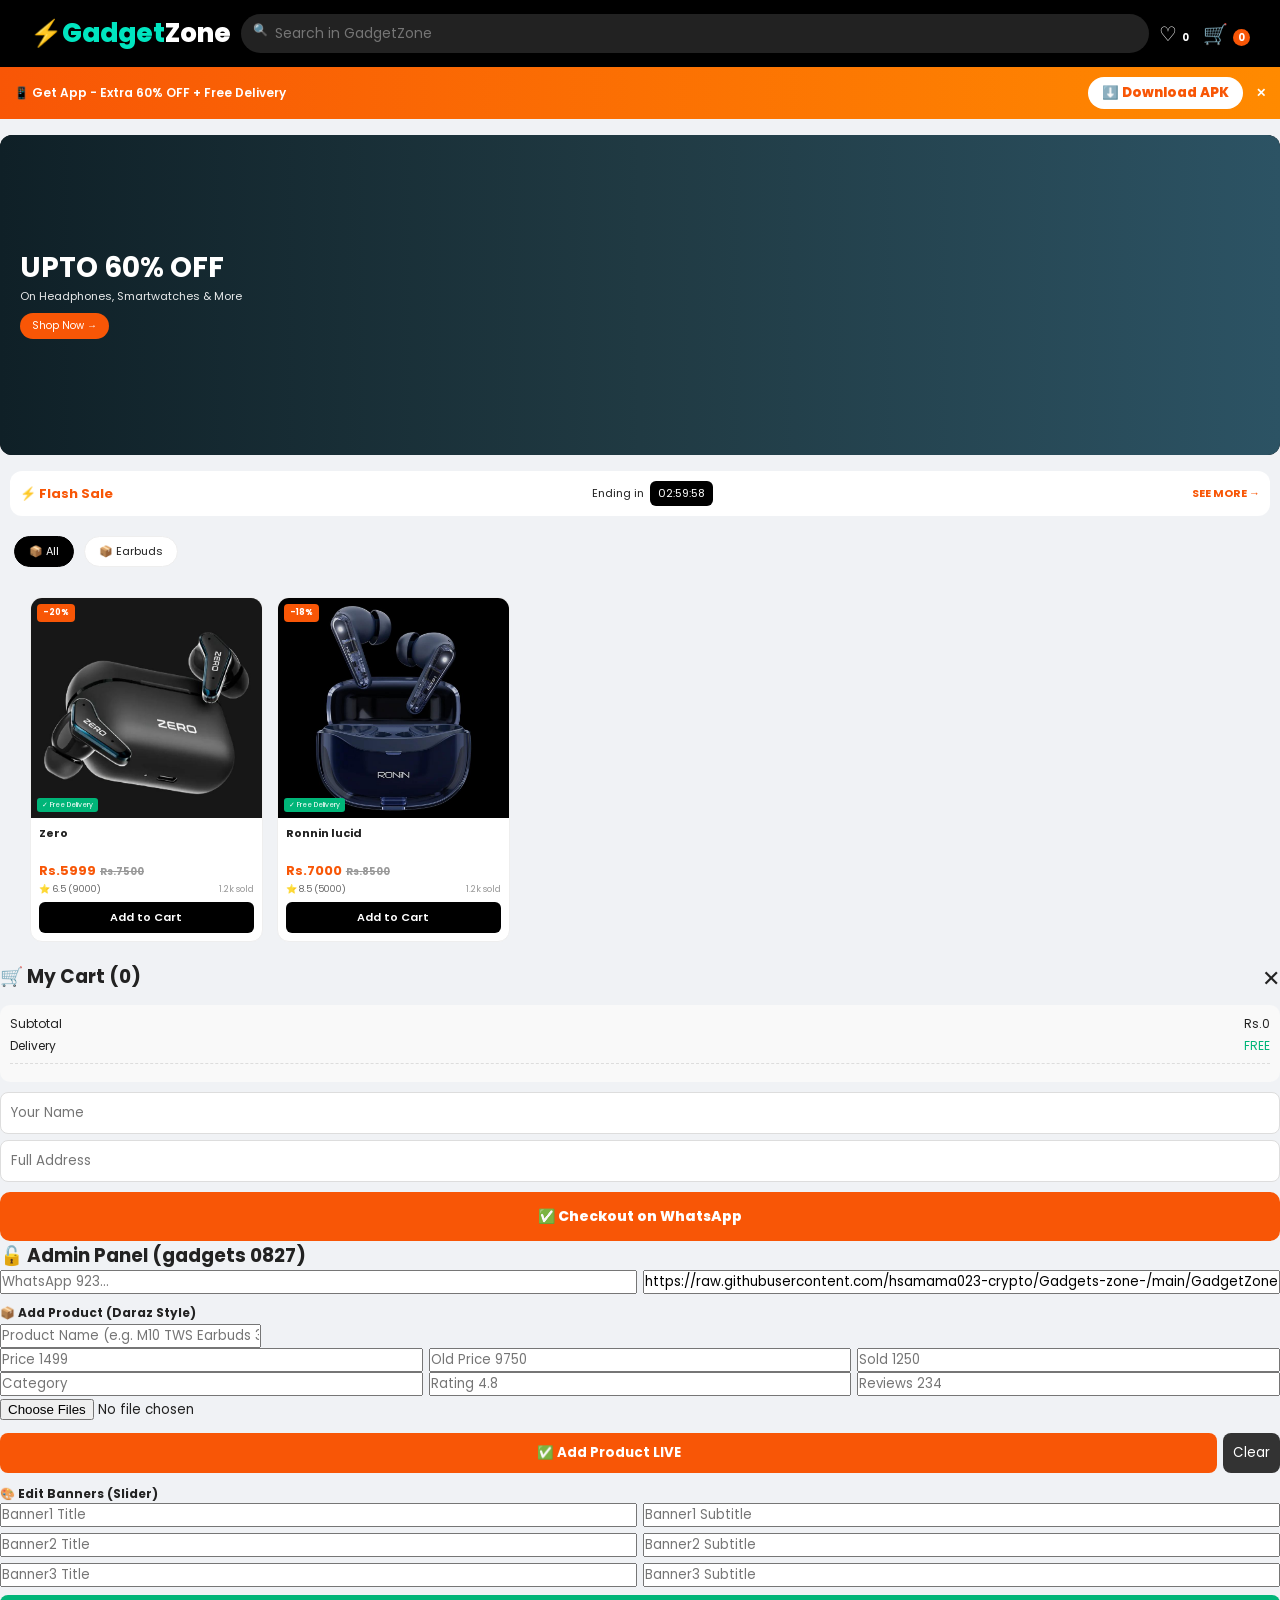
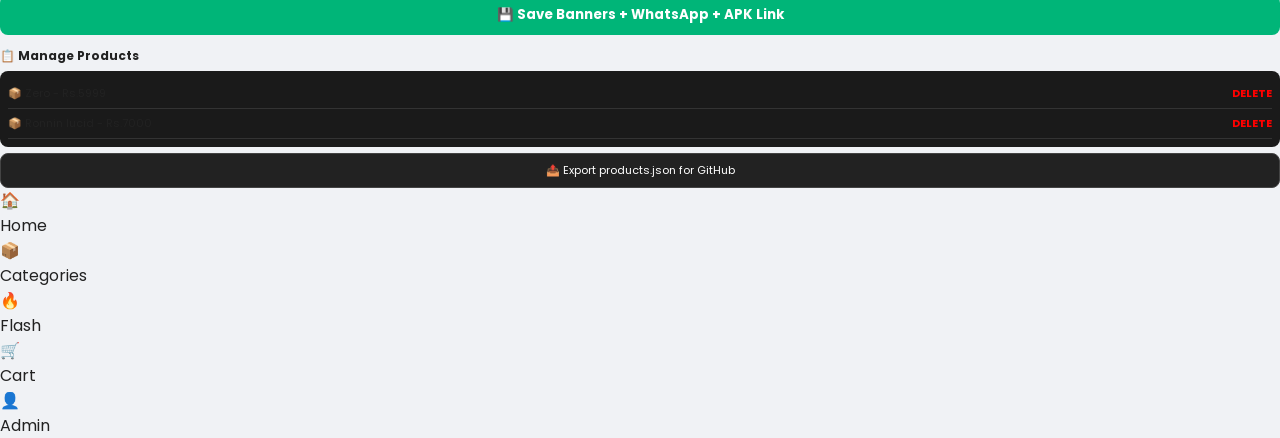
==== commit 8911dadd: "Update print statement from 'Hello' to 'Goodbye'" ====
--- a/index.html
+++ b/index.html
@@ -1,146 +1,229 @@
 <!DOCTYPE html>
 <html lang="en">
 <head>
-<meta charset="UTF-8">
-<meta name="viewport" content="width=device-width, initial-scale=1.0">
-<title>GadgetZone - Pakistan</title>
-<link rel="manifest" href="manifest.json">
-<meta name="theme-color" content="#f85606">
+<meta charset="UTF-8"><meta name="viewport" content="width=device-width, initial-scale=1.0">
+<title>GadgetZone - Daraz Style Store</title><link rel="manifest" href="manifest.json"><meta name="theme-color" content="#f85606">
 <link href="https://fonts.googleapis.com/css2?family=Poppins:wght@400;500;600;700&display=swap" rel="stylesheet">
 <style>
-*{margin:0;padding:0;box-sizing:border-box;font-family:'Poppins',sans-serif}
-body{background:#f5f5f5;color:#222}
-header{background:#000;color:#fff;padding:10px 14px;display:flex;align-items:center;justify-content:space-between;position:sticky;top:0;z-index:50}
-.logo{font-size:20px;font-weight:700;color:#00e5c0;display:flex;align-items:center;gap:6px;cursor:pointer}
-.logo span{color:#fff}
-.search{flex:1;margin:0 10px}
-.search input{width:100%;padding:8px 12px;border-radius:20px;border:none;outline:none;background:#222;color:#fff;font-size:12px}
-.icons{display:flex;gap:12px;font-size:20px;cursor:pointer}
-#appBanner{background:#f85606;color:#fff;display:flex;justify-content:space-between;align-items:center;padding:10px 14px;font-size:12px;font-weight:600}
+*{margin:0;padding:0;box-sizing:border-box;font-family:'Poppins',sans-serif}body{background:#f0f2f5;color:#222}
+header{background:#000;color:#fff;padding:10px 14px;display:flex;align-items:center;justify-content:space-between;position:sticky;top:0;z-index:100}
+.logo{font-size:20px;font-weight:800;color:#00e5c0;cursor:pointer}.logo span{color:#fff}
+.search{flex:1;margin:0 10px;position:relative}.search input{width:100%;padding:9px 14px 9px 34px;border-radius:20px;border:none;background:#222;color:#fff;font-size:12px;outline:none}
+.search::before{content:'🔍';position:absolute;left:12px;top:7px;font-size:12px}
+.icons{display:flex;gap:14px;font-size:20px;cursor:pointer;align-items:center}
+#appBanner{background:linear-gradient(90deg,#f85606,#ff8a00);color:#fff;display:flex;justify-content:space-between;align-items:center;padding:10px 14px;font-size:12px;font-weight:600;position:sticky;top:48px;z-index:90}
 #appBanner button{background:#fff;color:#f85606;border:none;padding:6px 14px;border-radius:20px;font-weight:800;cursor:pointer}
-.slider-wrap{height:160px;overflow:hidden;position:relative;margin:10px;border-radius:12px;background:#000}
-.slide{position:absolute;width:100%;height:100%;display:flex;align-items:center;padding:0 20px;color:#fff;opacity:0;transition:0.6s}
-.slide.active{opacity:1}
-.slide h2{font-size:18px}.slide p{font-size:11px;opacity:0.8}
-.cats{display:flex;gap:8px;overflow-x:auto;padding:10px 14px}
-.cat{background:#fff;border:1px solid #eee;padding:6px 14px;border-radius:20px;font-size:11px;white-space:nowrap;cursor:pointer}
-.cat.active{background:#000;color:#fff}
-.products{display:grid;grid-template-columns:repeat(2,1fr);gap:8px;padding:0 10px 80px}
-.card{background:#fff;border-radius:12px;overflow:hidden;border:1px solid #eee}
-.card-img{height:140px;background:#fafafa;display:flex;align-items:center;justify-content:center;overflow:hidden}
-.card-img img{width:100%;height:100%;object-fit:cover}
-.card-body{padding:8px}.card-body h3{font-size:11px;height:32px;overflow:hidden}
-.price{color:#f85606;font-weight:700;font-size:13px}
-.old{font-size:10px;color:#999;text-decoration:line-through}
+.slider-wrap{height:170px;overflow:hidden;position:relative;margin:10px;border-radius:12px;background:#000}
+.slide{position:absolute;width:100%;height:100%;display:flex;align-items:center;padding:0 20px;color:#fff;opacity:0;transition:0.6s;background-size:cover}
+.slide.active{opacity:1}.slide h2{font-size:19px;line-height:1.2}.slide p{font-size:11px;opacity:0.9;margin-top:3px}.slide .btn{margin-top:8px;background:#f85606;color:#fff;padding:5px 12px;border-radius:20px;font-size:10px;display:inline-block}
+.flash{background:#fff;margin:10px;border-radius:12px;padding:10px;display:flex;justify-content:space-between;align-items:center}
+.flash h3{color:#f85606;font-size:13px}.flash #timer{font-size:11px;background:#000;color:#fff;padding:4px 8px;border-radius:6px}
+.cats{display:flex;gap:10px;overflow-x:auto;padding:10px 14px;scrollbar-width:none}.cats::-webkit-scrollbar{display:none}
+.cat{background:#fff;border:1px solid #eee;padding:6px 14px;border-radius:20px;font-size:11px;white-space:nowrap;cursor:pointer;display:flex;align-items:center;gap:4px}.cat.active{background:#000;color:#fff;border-color:#000}
+.products{display:grid;grid-template-columns:repeat(2,1fr);gap:8px;padding:0 10px 90px}
+.card{background:#fff;border-radius:12px;overflow:hidden;border:1px solid #eee;position:relative;cursor:pointer}
+.card-img{height:150px;background:#fafafa;display:flex;align-items:center;justify-content:center;overflow:hidden;position:relative}
+.card-img img{width:100%;height:100%;object-fit:cover}.badge{position:absolute;top:6px;left:6px;background:#f85606;color:#fff;font-size:8px;padding:3px 6px;border-radius:4px;font-weight:700}
+.free{position:absolute;bottom:6px;left:6px;background:#00b578;color:#fff;font-size:7px;padding:2px 5px;border-radius:3px}
+.card-body{padding:8px}.card-body h3{font-size:11px;height:32px;overflow:hidden;line-height:1.3}
+.price{color:#f85606;font-weight:700;font-size:13px;margin-top:3px}.old{font-size:10px;color:#999;text-decoration:line-through;margin-left:4px}
+.rating{font-size:9px;color:#666;margin-top:2px;display:flex;justify-content:space-between}
+.rating span:last-child{color:#999}
+.add-btn{width:100%;margin-top:6px;background:#000;color:#fff;border:none;padding:7px;border-radius:6px;font-size:11px;font-weight:600;cursor:pointer}
 @media(min-width:768px){
-  header{padding:14px 30px}.logo{font-size:26px}
-  .products{grid-template-columns:repeat(4,1fr);gap:14px;padding:20px 30px;max-width:1400px;margin:0 auto}
-  .slider-wrap{height:300px;margin:16px 30px}
-  .card-img{height:220px}
-}
-#cartDrawer,#wishDrawer{position:fixed;top:0;right:-100%;width:90%;max-width:380px;height:100%;background:#fff;z-index:100;transition:0.3s;padding:14px;overflow-y:auto}
-#cartDrawer.open,#wishDrawer.open{right:0}
-#addBox{display:none;background:#111;color:#fff;padding:14px;border-radius:12px;margin:10px}
-#addBox input{width:100%;padding:10px;margin:5px 0;border-radius:8px;border:1px solid #333;background:#1a1a1a;color:#fff}
-.bottom-nav{position:fixed;bottom:0;left:0;width:100%;background:#fff;border-top:1px solid #eee;display:flex;justify-content:space-around;padding:8px 0;z-index:40}
-.bottom-nav div{font-size:10px;text-align:center;cursor:pointer}
-</style>
-</head>
-<body>
+header{padding:14px 30px}.logo{font-size:26px}.search input{font-size:14px}
+.slider-wrap{height:320px;margin:16px 30px;max-width:1340px;margin-left:auto;margin-right:auto}
+.products{grid-template-columns:repeat(5,1fr);gap:14px;padding:20px 30px;max-width:1400px;margin:0 auto}
+.card-img{height:220px}.slide h2{font-size:28px}
+}
+</style></head><body>
 <header>
 <div class="logo" id="logoBtn">⚡Gadget<span>Zone</span></div>
-<div class="search"><input id="searchInput" placeholder="Search earbuds, watches..."></div>
-<div class="icons"><span id="wishBtn">♡</span><span id="cartBtn">🛒 <b id="cartCount" style="font-size:11px;background:#f85606;color:#fff;border-radius:10px;padding:0 5px">0</b></span></div>
+<div class="search"><input id="searchInput" placeholder="Search in GadgetZone"></div>
+<div class="icons"><span id="wishBtn">♡ <b id="wishCount" style="font-size:10px">0</b></span><span id="cartBtn">🛒 <b id="cartCount" style="font-size:10px;background:#f85606;color:#fff;border-radius:10px;padding:1px 5px">0</b></span></div>
 </header>
-<div id="appBanner">
-<span>📱 Get GadgetZone App - 60% OFF</span>
-<div><button onclick="downloadApp()">⬇️ Download APK</button> <span onclick="closeAppBanner()" style="margin-left:10px;cursor:pointer">✕</span></div>
-</div>
-<div class="slider-wrap">
-<div class="slide active" style="background:linear-gradient(90deg,#0f2027,#203a43)"><div><h2>UPTO 60% OFF</h2><p>On Headphones & More</p></div></div>
-<div class="slide" style="background:linear-gradient(90deg,#ff512f,#dd2476)"><div><h2>FREE DELIVERY</h2><p>All Pakistan</p></div></div>
-</div>
+<div id="appBanner"><span>📱 Get App - Extra 60% OFF + Free Delivery</span><div><button onclick="downloadApp()">⬇️ Download APK</button> <span onclick="closeAppBanner()" style="margin-left:10px;cursor:pointer">✕</span></div></div>
+<div class="slider-wrap" id="sliderWrap">
+<div class="slide active" id="slide1" style="background:linear-gradient(90deg,#0f2027,#203a43,#2c5364)"><div><h2 id="bn1TitleView">UPTO 60% OFF</h2><p id="bn1SubView">On Headphones, Smartwatches & More</p><div class="btn">Shop Now →</div></div></div>
+<div class="slide" id="slide2" style="background:linear-gradient(90deg,#ff512f,#dd2476)"><div><h2 id="bn2TitleView">FREE DELIVERY</h2><p id="bn2SubView">All Over Pakistan - 24 Hours</p><div class="btn">Order Now</div></div></div>
+<div class="slide" id="slide3" style="background:linear-gradient(90deg,#232526,#414345)"><div><h2 id="bn3TitleView">NEW ARRIVALS 2026</h2><p id="bn3SubView">Latest Gadgets - Limited Stock</p><div class="btn">Explore →</div></div></div>
+</div>
+<div class="flash"><h3>⚡ Flash Sale</h3><div style="display:flex;gap:6px;align-items:center"><span style="font-size:11px">Ending in</span><span id="timer">02:59:59</span></div><span style="font-size:11px;color:#f85606;font-weight:700;cursor:pointer" onclick="filterCat('All',null)">SEE MORE →</span></div>
 <div class="cats" id="cats"></div>
 <div class="products" id="products"></div>
-<div id="cartDrawer"><span style="float:right;cursor:pointer" onclick="closeCart()">✕</span><h3>🛒 My Cart</h3><div id="cartItems" style="margin-top:14px"></div><div id="cartTotal" style="font-weight:800;margin-top:10px"></div><button onclick="checkout()" style="width:100%;background:#f85606;color:#fff;padding:12px;border:none;border-radius:10px;margin-top:10px;font-weight:700">Checkout on WhatsApp</button></div>
-<div id="wishDrawer"><span style="float:right;cursor:pointer" onclick="closeWish()">✕</span><h3>♡ Wishlist</h3><div id="wishItems"></div></div>
-
+<!-- Product Detail Modal (Daraz jaisa) -->
+<div id="pModal" style="display:none;position:fixed;top:0;left:0;width:100%;height:100%;background:rgba(0,0,0,0.6);z-index:200;overflow-y:auto;padding:10px">
+<div style="background:#fff;max-width:500px;margin:20px auto;border-radius:16px;overflow:hidden;position:relative">
+<span onclick="closePModal()" style="position:absolute;top:10px;right:14px;font-size:22px;background:#000;color:#fff;width:30px;height:30px;border-radius:50%;display:flex;align-items:center;justify-content:center;cursor:pointer;z-index:10">✕</span>
+<div id="pModalImg" style="height:320px;background:#fafafa"><img id="pmImg" style="width:100%;height:100%;object-fit:cover"></div>
+<div style="padding:14px">
+<h2 id="pmName" style="font-size:16px"></h2>
+<div style="margin-top:6px"><span id="pmPrice" style="color:#f85606;font-size:20px;font-weight:800"></span><span id="pmOld" style="color:#999;text-decoration:line-through;font-size:12px;margin-left:6px"></span><span id="pmOff" style="background:#ffe9e0;color:#f85606;font-size:10px;padding:2px 6px;border-radius:4px;margin-left:6px"></span></div>
+<div id="pmRating" style="font-size:11px;color:#666;margin-top:6px"></div>
+<div style="margin-top:10px;background:#fff7f0;padding:8px;border-radius:8px;font-size:11px"><b>🚚 Free Delivery</b> - Karachi, Lahore, Islamabad & All Pakistan<br><b>💰 Cash on Delivery</b> Available<br><b>↩️ 7 Days Return</b></div>
+<div style="display:flex;gap:8px;margin-top:12px"><button id="pmCartBtn" style="flex:1;background:#f85606;color:#fff;border:none;padding:12px;border-radius:10px;font-weight:700">🛒 Add to Cart</button><button onclick="buyNow()" style="flex:1;background:#000;color:#fff;border:none;padding:12px;border-radius:10px;font-weight:700">Buy Now</button></div>
+<button onclick="toggleWishModal()" style="width:100%;margin-top:8px;background:#fff;border:1px solid #eee;padding:10px;border-radius:10px;font-size:12px">♡ Add to Wishlist</button>
+</div></div></div>
+
+<!-- Cart Drawer -->
+<div id="cartDrawer"><span onclick="closeCart()" style="float:right;font-size:22px;cursor:pointer">✕</span><h3>🛒 My Cart (<span id="cartCount2">0</span>)</h3>
+<div id="cartItems" style="margin-top:14px"></div>
+<div style="margin-top:12px;background:#f9f9f9;padding:10px;border-radius:10px">
+<div style="display:flex;justify-content:space-between;font-size:12px"><span>Subtotal</span><span id="subTotal">Rs.0</span></div>
+<div style="display:flex;justify-content:space-between;font-size:12px;margin-top:4px"><span>Delivery</span><span style="color:#00b578">FREE</span></div>
+<div id="cartTotal" style="font-weight:800;margin-top:8px;font-size:16px;border-top:1px dashed #ddd;padding-top:8px"></div></div>
+<input id="custName" placeholder="Your Name" style="width:100%;padding:10px;margin-top:10px;border-radius:8px;border:1px solid #ddd">
+<input id="custAddr" placeholder="Full Address" style="width:100%;padding:10px;margin-top:6px;border-radius:8px;border:1px solid #ddd">
+<button onclick="checkout()" style="width:100%;background:#f85606;color:#fff;padding:14px;border:none;border-radius:10px;margin-top:10px;font-weight:800;font-size:14px">✅ Checkout on WhatsApp</button>
+</div>
+
+<!-- Wishlist Drawer -->
+<div id="wishDrawer" style="position:fixed;top:0;right:-100%;width:90%;max-width:380px;height:100%;background:#fff;z-index:110;transition:0.3s;padding:14px;overflow-y:auto;box-shadow:-2px 0 10px rgba(0,0,0,0.2)"><span onclick="closeWish()" style="float:right;font-size:22px;cursor:pointer">✕</span><h3>♡ Wishlist</h3><div id="wishItems" style="margin-top:14px"></div></div>
+
+<!-- Admin Panel - Full Daraz Functions -->
 <div id="addBox">
-<h3>🔓 Admin Panel</h3>
-<input id="ownerNumber" placeholder="WhatsApp 923...">
-<input id="appLink" value="https://github.com/hsamama023-crypto/Gadgets-zone-/raw/main/GadgetZone.apk">
-<input id="pName" placeholder="Product Name">
-<div style="display:flex;gap:6px"><input id="pPrice" type="number" placeholder="New Price"><input id="pOldPrice" type="number" placeholder="Old Price 9750"></div>
-<input id="pCat" placeholder="Category Earbuds, Watch">
+<h3>🔓 Admin Panel (gadgets 0827)</h3>
+<div style="display:grid;grid-template-columns:1fr 1fr;gap:6px">
+<input id="ownerNumber" placeholder="WhatsApp 923..."><input id="appLink" value="https://raw.githubusercontent.com/hsamama023-crypto/Gadgets-zone-/main/GadgetZone.apk">
+</div>
+<h4 style="margin-top:10px;font-size:12px">📦 Add Product (Daraz Style)</h4>
+<input id="pName" placeholder="Product Name (e.g. M10 TWS Earbuds 3500mAh)">
+<div style="display:grid;grid-template-columns:1fr 1fr 1fr;gap:6px">
+<input id="pPrice" type="number" placeholder="Price 1499"><input id="pOldPrice" type="number" placeholder="Old Price 9750"><input id="pSold" type="number" placeholder="Sold 1250">
+</div>
+<div style="display:grid;grid-template-columns:1fr 1fr 1fr;gap:6px">
+<input id="pCat" placeholder="Category"><input id="pRating" placeholder="Rating 4.8"><input id="pReviews" placeholder="Reviews 234">
+</div>
 <input type="file" id="pFile" accept="image/*" multiple>
 <div id="pv" style="display:flex;gap:6px;flex-wrap:wrap;margin:6px 0"></div>
-<button onclick="saveProduct()" id="saveBtn" style="background:#f85606;color:#fff;width:100%;padding:10px;border:none;border-radius:8px;font-weight:700">✅ Save & Make LIVE</button>
-<button onclick="saveSettings()" style="background:#222;color:#fff;border:1px solid #444;width:100%;padding:10px;border-radius:8px;margin-top:6px">💾 Save WhatsApp + App Link</button>
-<p style="font-size:10px;margin-top:8px;color:#aaa">App Link me APK ka link already dala hua hai - Save dabao bas.</p>
-</div>
-
-<div class="bottom-nav"><div onclick="window.scrollTo(0,0)">🏠<br>Home</div><div onclick="document.getElementById('cats').scrollIntoView()">📦<br>Categories</div><div id="bottomCart">🛒<br>Cart</div><div onclick="openWish()">♡<br>Wishlist</div><div onclick="document.getElementById('logoBtn').click()">👤<br>Admin</div></div>
+<div style="display:flex;gap:6px"><button onclick="saveProduct()" style="flex:1;background:#f85606;color:#fff;padding:10px;border:none;border-radius:8px;font-weight:700">✅ Add Product LIVE</button><button onclick="clearForm()" style="background:#333;color:#fff;padding:10px;border:none;border-radius:8px">Clear</button></div>
+
+<h4 style="margin-top:12px;font-size:12px">🎨 Edit Banners (Slider)</h4>
+<div style="display:grid;grid-template-columns:1fr 1fr;gap:6px">
+<input id="bn1Title" placeholder="Banner1 Title"><input id="bn1Sub" placeholder="Banner1 Subtitle">
+<input id="bn2Title" placeholder="Banner2 Title"><input id="bn2Sub" placeholder="Banner2 Subtitle">
+<input id="bn3Title" placeholder="Banner3 Title"><input id="bn3Sub" placeholder="Banner3 Subtitle">
+</div>
+<button onclick="saveSettings()" style="width:100%;background:#00b578;color:#fff;padding:10px;border:none;border-radius:8px;margin-top:8px;font-weight:700">💾 Save Banners + WhatsApp + APK Link</button>
+
+<h4 style="margin-top:12px;font-size:12px">📋 Manage Products</h4>
+<div id="adminList" style="max-height:200px;overflow-y:auto;background:#1a1a1a;border-radius:8px;padding:8px;margin-top:6px"></div>
+<button onclick="exportProducts()" style="width:100%;background:#222;color:#fff;border:1px solid #444;padding:8px;border-radius:8px;margin-top:6px;font-size:11px">📤 Export products.json for GitHub</button>
+</div>
+
+<div class="bottom-nav"><div onclick="window.scrollTo(0,0)">🏠<br>Home</div><div onclick="document.getElementById('cats').scrollIntoView()">📦<br>Categories</div><div onclick="window.scrollTo(0,document.body.scrollHeight)">🔥<br>Flash</div><div id="bottomCart">🛒<br>Cart</div><div onclick="document.getElementById('logoBtn').click()">👤<br>Admin</div></div>
 <script>
 let gadgets=JSON.parse(localStorage.getItem('myGadgets')||'[]');
 let cart=JSON.parse(localStorage.getItem('gz_cart')||'[]');
-let deferredPrompt=null; let tapCount=0;
-const DEFAULT_APK = "https://github.com/hsamama023-crypto/Gadgets-zone-/raw/main/GadgetZone.apk";
-
-// ===== DOWNLOAD FIX - NO POPUP =====
+let wish=JSON.parse(localStorage.getItem('gz_wish')||'[]');
+let tapCount=0, currentP=null, currentCat='All';
+const DIRECT_APK="https://raw.githubusercontent.com/hsamama023-crypto/Gadgets-zone-/main/GadgetZone.apk";
+
+// DIRECT APK OPEN - FIXED
 function downloadApp(){
-  let link = localStorage.getItem('gz_appLink') || DEFAULT_APK;
-  if(!link || link.trim()=="") link = DEFAULT_APK;
-  if(deferredPrompt){
-    deferredPrompt.prompt();
-    deferredPrompt.userChoice.then(()=>{deferredPrompt=null;});
-    return;
-  }
-  // direct download
-  let a=document.createElement('a');
-  a.href=link; a.target="_blank"; a.download="GadgetZone.apk";
-  document.body.appendChild(a); a.click(); a.remove();
-  setTimeout(()=>{ window.open(link,'_blank'); },300);
+  let link=localStorage.getItem('gz_appLink')||DIRECT_APK;
+  if(!link) link=DIRECT_APK;
+  window.location.href=link;
   closeAppBanner();
 }
-function closeAppBanner(){
-  let b=document.getElementById('appBanner'); if(b) b.style.display='none';
-  localStorage.setItem('appBannerClosed','1');
-}
-window.addEventListener('beforeinstallprompt',e=>{e.preventDefault();deferredPrompt=e;});
-if(localStorage.getItem('appBannerClosed')=='1') document.getElementById('appBanner').style.display='none';
-
-// Products
-function renderCats(){
-  let cats=['All',...new Set(gadgets.map(g=>g.cat))];
-  document.getElementById('cats').innerHTML=cats.map(c=>`<div class="cat ${c=='All'?'active':''}" onclick="filterCat('${c}',this)">${c}</div>`).join('');
-}
-let currentCat='All';
+function closeAppBanner(){let b=document.getElementById('appBanner');if(b)b.style.display='none';localStorage.setItem('appBannerClosed','1');}
+if(localStorage.getItem('appBannerClosed')=='1'){let b=document.getElementById('appBanner');if(b)b.style.display='none';}
+
+// Flash Sale Timer (Daraz style)
+let time=10800;setInterval(()=>{time--;if(time<0)time=10800;let h=Math.floor(time/3600),m=Math.floor((time%3600)/60),s=time%60;document.getElementById('timer').innerText=`${String(h).padStart(2,'0')}:${String(m).padStart(2,'0')}:${String(s).padStart(2,'0')}`;},1000);
+
+// Slider Auto
+let sIdx=0;setInterval(()=>{let slides=document.querySelectorAll('.slide');slides.forEach(s=>s.classList.remove('active'));sIdx=(sIdx+1)%slides.length;slides[sIdx].classList.add('active');},3500);
+
+// Render Cats
+function renderCats(){let cats=['All',...new Set(gadgets.map(g=>g.cat).filter(Boolean))];document.getElementById('cats').innerHTML=cats.map(c=>`<div class="cat ${c==currentCat?'active':''}" onclick="filterCat('${c}',this)">📦 ${c}</div>`).join('');}
 function filterCat(c,el){currentCat=c;document.querySelectorAll('.cat').forEach(x=>x.classList.remove('active'));if(el)el.classList.add('active');renderProducts();}
+
+// Render Products - Daraz Card
 function renderProducts(){
   let q=document.getElementById('searchInput').value.toLowerCase();
   let list=gadgets.filter(g=>(currentCat=='All'||g.cat==currentCat)&&g.name.toLowerCase().includes(q));
-  document.getElementById('products').innerHTML=list.map((g,i)=>`
-  <div class="card"><div class="card-img"><img src="${g.img||g.imgs?.[0]||''}"></div>
-  <div class="card-body"><h3>${g.name}</h3><div class="price">Rs. ${g.price} <span class="old">Rs.${g.oldPrice||'9750'}</span></div>
-  <button onclick="addToCart(${i})" style="width:100%;margin-top:6px;background:#000;color:#fff;border:none;padding:6px;border-radius:6px;font-size:11px">Add to Cart</button></div></div>`).join('')||'<p style="padding:20px">No Products</p>';
-}
-function addToCart(i){cart.push(gadgets[i]);localStorage.setItem('gz_cart',JSON.stringify(cart));updateCartCount();alert('Added');}
-function updateCartCount(){document.getElementById('cartCount').innerText=cart.length;}
-function openCart(){document.getElementById('cartDrawer').classList.add('open');document.getElementById('cartItems').innerHTML=cart.map((c,i)=>`<div style="border-bottom:1px solid #eee;padding:8px 0">${c.name} - Rs.${c.price} <span onclick="cart.splice(${i},1);localStorage.setItem('gz_cart',JSON.stringify(cart));openCart();updateCartCount()" style="color:red;cursor:pointer"> Remove</span></div>`).join('');let t=cart.reduce((s,c)=>s+parseInt(c.price||0),0);document.getElementById('cartTotal').innerText='Total: Rs.'+t;}
+  document.getElementById('products').innerHTML=list.map((g,i)=>{
+    let off=Math.round((1-g.price/(g.oldPrice||9750))*100);
+    return `<div class="card" onclick="openPModal(${gadgets.indexOf(g)})"><div class="card-img"><img src="${g.img||g.imgs?.[0]||''}" loading="lazy"><div class="badge">-${off}%</div><div class="free">✓ Free Delivery</div></div>
+    <div class="card-body"><h3>${g.name}</h3><div class="price">Rs.${g.price}<span class="old">Rs.${g.oldPrice||9750}</span></div>
+    <div class="rating"><span>⭐ ${g.rating||'4.8'} (${g.reviews||'234'})</span><span>${g.sold||'1.2k'} sold</span></div>
+    <button class="add-btn" onclick="event.stopPropagation();addToCart(${gadgets.indexOf(g)})">Add to Cart</button></div></div>`;
+  }).join('')||'<p style="grid-column:1/-1;padding:30px;text-align:center">No Products - Admin se add karo</p>';
+  renderAdminList();
+}
+
+// Product Modal (Daraz)
+function openPModal(idx){currentP=gadgets[idx];document.getElementById('pmImg').src=currentP.img||currentP.imgs?.[0];document.getElementById('pmName').innerText=currentP.name;document.getElementById('pmPrice').innerText='Rs.'+currentP.price;document.getElementById('pmOld').innerText='Rs.'+(currentP.oldPrice||9750);let off=Math.round((1-currentP.price/(currentP.oldPrice||9750))*100);document.getElementById('pmOff').innerText='-'+off+'%';document.getElementById('pmRating').innerText=`⭐ ${currentP.rating||'4.8'} (${currentP.reviews||'234'} Ratings) • ${currentP.sold||'1250'} Sold • Free Delivery`;document.getElementById('pModal').style.display='block';document.getElementById('pmCartBtn').onclick=()=>{addToCart(idx);closePModal();};}
+function closePModal(){document.getElementById('pModal').style.display='none';}
+function buyNow(){if(!currentP)return;cart=[currentP];localStorage.setItem('gz_cart',JSON.stringify(cart));openCart();closePModal();}
+function toggleWishModal(){if(!currentP)return;let ex=wish.find(w=>w.name==currentP.name);if(ex){wish=wish.filter(w=>w.name!=currentP.name);alert('Removed from Wishlist');}else{wish.push(currentP);alert('Added to Wishlist');}localStorage.setItem('gz_wish',JSON.stringify(wish));updateCounts();renderWish();}
+
+// Cart Functions with Qty (Daraz)
+function addToCart(idx){let g=gadgets[idx];let ex=cart.find(c=>c.name==g.name);if(ex){ex.qty=(ex.qty||1)+1;}else{g.qty=1;cart.push({...g});}localStorage.setItem('gz_cart',JSON.stringify(cart));updateCounts();openCart();}
+function updateCounts(){document.getElementById('cartCount').innerText=cart.reduce((s,c)=>s+(c.qty||1),0);document.getElementById('cartCount2').innerText=cart.reduce((s,c)=>s+(c.qty||1),0);document.getElementById('wishCount').innerText=wish.length;}
+function openCart(){document.getElementById('cartDrawer').classList.add('open');document.getElementById('cartItems').innerHTML=cart.map((c,i)=>`<div style="display:flex;gap:8px;padding:10px 0;border-bottom:1px solid #eee;align-items:center"><img src="${c.img||c.imgs?.[0]}" style="width:50px;height:50px;border-radius:8px;object-fit:cover"><div style="flex:1"><div style="font-size:12px;font-weight:600">${c.name}</div><div style="font-size:12px;color:#f85606">Rs.${c.price} x ${c.qty||1}</div><div style="display:flex;gap:6px;margin-top:4px"><button onclick="changeQty(${i},-1)" style="width:24px;height:24px;border:1px solid #ddd;border-radius:4px">-</button><span style="font-size:12px">${c.qty||1}</span><button onclick="changeQty(${i},1)" style="width:24px;height:24px;border:1px solid #ddd;border-radius:4px">+</button><span onclick="removeCart(${i})" style="margin-left:10px;color:red;font-size:11px;cursor:pointer">Remove</span></div></div></div>`).join('')||'Cart empty';let total=cart.reduce((s,c)=>s+(parseInt(c.price||0)*(c.qty||1)),0);document.getElementById('subTotal').innerText='Rs.'+total;document.getElementById('cartTotal').innerText='Total: Rs.'+total+' (Free Delivery)';}
+function changeQty(i,d){cart[i].qty=(cart[i].qty||1)+d;if(cart[i].qty<=0)cart.splice(i,1);localStorage.setItem('gz_cart',JSON.stringify(cart));openCart();updateCounts();}
+function removeCart(i){cart.splice(i,1);localStorage.setItem('gz_cart',JSON.stringify(cart));openCart();updateCounts();}
 function closeCart(){document.getElementById('cartDrawer').classList.remove('open');}
-function openWish(){document.getElementById('wishDrawer').classList.add('open');}
-function closeWish(){document.getElementById('wishDrawer').classList.remove('open');}
-function checkout(){let wa=localStorage.getItem('ownerWA')||'923000000000';let t=cart.reduce((s,c)=>s+parseInt(c.price||0),0);let msg=`*New Order*%0A`+cart.map(c=>`• ${c.name} Rs.${c.price}`).join('%0A')+`%0ATotal: Rs.${t}`;window.open(`https://wa.me/${wa}?text=${msg}`,'_blank');}
+function openWish(){document.getElementById('wishDrawer').style.right='0';renderWish();}
+function closeWish(){document.getElementById('wishDrawer').style.right='-100%';}
+function renderWish(){document.getElementById('wishItems').innerHTML=wish.map((c,i)=>`<div style="display:flex;gap:8px;padding:8px 0;border-bottom:1px solid #eee"><img src="${c.img}" style="width:50px;height:50px;border-radius:8px"><div style="flex:1"><div style="font-size:12px">${c.name}</div><div style="color:#f85606;font-size:12px">Rs.${c.price}</div><button onclick="addToCart(${gadgets.indexOf(wish[i])});" style="font-size:10px;margin-top:4px;background:#000;color:#fff;border:none;padding:4px 8px;border-radius:4px">Add to Cart</button> <span onclick="wish.splice(${i},1);localStorage.setItem('gz_wish',JSON.stringify(wish));renderWish();updateCounts()" style="color:red;font-size:10px;cursor:pointer;margin-left:6px">Remove</span></div></div>`).join('')||'No wishlist items';}
+function checkout(){
+  let wa=localStorage.getItem('ownerWA')||'923000000000';
+  let name=document.getElementById('custName').value||'Customer', addr=document.getElementById('custAddr').value||'';
+  let total=cart.reduce((s,c)=>s+(parseInt(c.price||0)*(c.qty||1)),0);
+  let items=cart.map(c=>`• ${c.name} x${c.qty||1} = Rs.${c.price*(c.qty||1)}`).join('%0A');
+  let msg=`*🔥 NEW ORDER - GadgetZone*%0A%0A👤 Name: ${name}%0A📍 Address: ${addr}%0A%0A${items}%0A%0A💰 Total: Rs.${total}%0A🚚 Delivery: FREE%0A💵 Payment: Cash on Delivery`;
+  window.open(`https://wa.me/${wa}?text=${msg}`,'_blank');
+}
+
+// Search + Admin Login
 document.getElementById('searchInput').addEventListener('input',renderProducts);
 document.getElementById('cartBtn').onclick=openCart;document.getElementById('bottomCart').onclick=openCart;document.getElementById('wishBtn').onclick=openWish;
-document.getElementById('logoBtn').addEventListener('click',()=>{tapCount++;setTimeout(()=>tapCount=0,800);if(tapCount>=2){let p=prompt('Password:');if(p=='gadgets 0827'){document.getElementById('addBox').style.display='block';loadAdmin();}tapCount=0;}});
+document.getElementById('logoBtn').addEventListener('click',()=>{tapCount++;setTimeout(()=>tapCount=0,1000);if(tapCount>=2){let p=prompt('Admin Password:');if(p=='gadgets 0827'){document.getElementById('addBox').style.display='block';loadAdmin();}tapCount=0;}});
+
+// Image Compress
 let imgDatas=[];
 function compressImage(f){return new Promise(res=>{let r=new FileReader();r.onload=e=>{let img=new Image();img.onload=()=>{let c=document.createElement('canvas');let max=1000;let w=img.width,h=img.height;if(w>h){if(w>max){h*=max/w;w=max;}}else{if(h>max){w*=max/h;h=max;}}c.width=w;c.height=h;c.getContext('2d').drawImage(img,0,0,w,h);res(c.toDataURL('image/jpeg',0.78));};img.src=e.target.result;};r.readAsDataURL(f);});}
-document.getElementById('pFile').addEventListener('change',async e=>{let files=[...e.target.files].slice(0,5);imgDatas=[];document.getElementById('pv').innerHTML='⏳...';for(let f of files){let d=await compressImage(f);imgDatas.push(d);}document.getElementById('pv').innerHTML=imgDatas.map(d=>`<img src="${d}" style="width:50px;height:50px;object-fit:cover;border-radius:6px">`).join('');});
-function loadAdmin(){let o=localStorage.getItem('ownerWA');let a=localStorage.getItem('gz_appLink')||DEFAULT_APK;if(o)document.getElementById('ownerNumber').value=o;document.getElementById('appLink').value=a;}
-function saveSettings(){let o=document.getElementById('ownerNumber').value;let a=document.getElementById('appLink').value||DEFAULT_APK;if(o)localStorage.setItem('ownerWA',o);localStorage.setItem('gz_appLink',a);alert('✅ Saved! Ab APK download hoga');}
-async function saveProduct(){let n=document.getElementById('pName').value,pr=document.getElementById('pPrice').value,oldPr=document.getElementById('pOldPrice').value||'9750',ct=document.getElementById('pCat').value||'Gadgets';if(!n||!pr||imgDatas.length==0){alert('Name Price Photo bharo');return;}gadgets.unshift({name:n,price:pr,oldPrice:oldPr,cat:ct,rating:'4.5',reviews:'120',imgs:imgDatas,img:imgDatas[0]});localStorage.setItem('myGadgets',JSON.stringify(gadgets));renderCats();renderProducts();alert('✅ LIVE!');}
-fetch('products.json').then(r=>r.json()).then(j=>{if(j.length>gadgets.length){gadgets=j;localStorage.setItem('myGadgets',JSON.stringify(j));}renderCats();renderProducts();updateCartCount();}).catch(()=>{renderCats();renderProducts();updateCartCount();});
-</script>
-</body>
-</html>
+document.getElementById('pFile').addEventListener('change',async e=>{let files=[...e.target.files].slice(0,5);imgDatas=[];document.getElementById('pv').innerHTML='⏳ Compressing...';for(let f of files){imgDatas.push(await compressImage(f));}document.getElementById('pv').innerHTML=imgDatas.map(d=>`<img src="${d}" style="width:60px;height:60px;object-fit:cover;border-radius:8px;border:1px solid #333">`).join('');});
+
+// Admin Functions
+function loadAdmin(){
+  document.getElementById('ownerNumber').value=localStorage.getItem('ownerWA')||'';
+  document.getElementById('appLink').value=localStorage.getItem('gz_appLink')||DIRECT_APK;
+  document.getElementById('bn1Title').value=localStorage.getItem('bn1Title')||'UPTO 60% OFF';
+  document.getElementById('bn1Sub').value=localStorage.getItem('bn1Sub')||'On Headphones, Smartwatches & More';
+  document.getElementById('bn2Title').value=localStorage.getItem('bn2Title')||'FREE DELIVERY';
+  document.getElementById('bn2Sub').value=localStorage.getItem('bn2Sub')||'All Over Pakistan';
+  document.getElementById('bn3Title').value=localStorage.getItem('bn3Title')||'NEW ARRIVALS 2026';
+  document.getElementById('bn3Sub').value=localStorage.getItem('bn3Sub')||'Latest Gadgets';
+}
+function saveSettings(){
+  localStorage.setItem('ownerWA',document.getElementById('ownerNumber').value);
+  localStorage.setItem('gz_appLink',document.getElementById('appLink').value||DIRECT_APK);
+  localStorage.setItem('bn1Title',document.getElementById('bn1Title').value);localStorage.setItem('bn1Sub',document.getElementById('bn1Sub').value);
+  localStorage.setItem('bn2Title',document.getElementById('bn2Title').value);localStorage.setItem('bn2Sub',document.getElementById('bn2Sub').value);
+  localStorage.setItem('bn3Title',document.getElementById('bn3Title').value);localStorage.setItem('bn3Sub',document.getElementById('bn3Sub').value);
+  document.getElementById('bn1TitleView').innerText=document.getElementById('bn1Title').value;
+  document.getElementById('bn1SubView').innerText=document.getElementById('bn1Sub').value;
+  document.getElementById('bn2TitleView').innerText=document.getElementById('bn2Title').value;
+  document.getElementById('bn2SubView').innerText=document.getElementById('bn2Sub').value;
+  document.getElementById('bn3TitleView').innerText=document.getElementById('bn3Title').value;
+  document.getElementById('bn3SubView').innerText=document.getElementById('bn3Sub').value;
+  alert('✅ All Saved! Banners + WhatsApp + APK Link Updated');
+}
+function saveProduct(){
+  let n=document.getElementById('pName').value, pr=document.getElementById('pPrice').value, oldPr=document.getElementById('pOldPrice').value||'9750', cat=document.getElementById('pCat').value||'Gadgets', rating=document.getElementById('pRating').value||'4.8', rev=document.getElementById('pReviews').value||'234', sold=document.getElementById('pSold').value||'1250';
+  if(!n||!pr||imgDatas.length==0){alert('Name, Price, Photo bharo');return;}
+  gadgets.unshift({name:n,price:pr,oldPrice:oldPr,cat:cat,rating:rating,reviews:rev,sold:sold,img:imgDatas[0],imgs:imgDatas});
+  localStorage.setItem('myGadgets',JSON.stringify(gadgets));renderCats();renderProducts();clearForm();alert('✅ Product LIVE - Daraz Style!');
+}
+function clearForm(){document.getElementById('pName').value='';document.getElementById('pPrice').value='';document.getElementById('pOldPrice').value='';document.getElementById('pCat').value='';document.getElementById('pv').innerHTML='';imgDatas=[];}
+function renderAdminList(){document.getElementById('adminList').innerHTML=gadgets.map((g,i)=>`<div style="display:flex;justify-content:space-between;padding:6px 0;border-bottom:1px solid #333;font-size:11px"><span>📦 ${g.name.substring(0,25)} - Rs.${g.price}</span><span><b onclick="deleteProd(${i})" style="color:red;cursor:pointer;margin-left:8px">DELETE</b></span></div>`).join('')||'No products';}
+function deleteProd(i){if(confirm('Delete this product?')){gadgets.splice(i,1);localStorage.setItem('myGadgets',JSON.stringify(gadgets));renderCats();renderProducts();}}
+function exportProducts(){let data=JSON.stringify(gadgets,null,2);let blob=new Blob([data],{type:'application/json'});let a=document.createElement('a');a.href=URL.createObjectURL(blob);a.download='products.json';a.click();alert('products.json downloaded - GitHub pe upload kardo');}
+
+// Init
+fetch('products.json').then(r=>r.json()).then(j=>{if(j.length>0){let local=JSON.parse(localStorage.getItem('myGadgets')||'[]');if(j.length>=local.length){gadgets=j;localStorage.setItem('myGadgets',JSON.stringify(j));}}renderCats();renderProducts();updateCounts();if(localStorage.getItem('bn1Title')){document.getElementById('bn1TitleView').innerText=localStorage.getItem('bn1Title');document.getElementById('bn1SubView').innerText=localStorage.getItem('bn1Sub');document.getElementById('bn2TitleView').innerText=localStorage.getItem('bn2Title');document.getElementById('bn2SubView').innerText=localStorage.getItem('bn2Sub');document.getElementById('bn3TitleView').innerText=localStorage.getItem('bn3Title');document.getElementById('bn3SubView').innerText=localStorage.getItem('bn3Sub');}}).catch(()=>{renderCats();renderProducts();updateCounts();});
+</script></body></html>
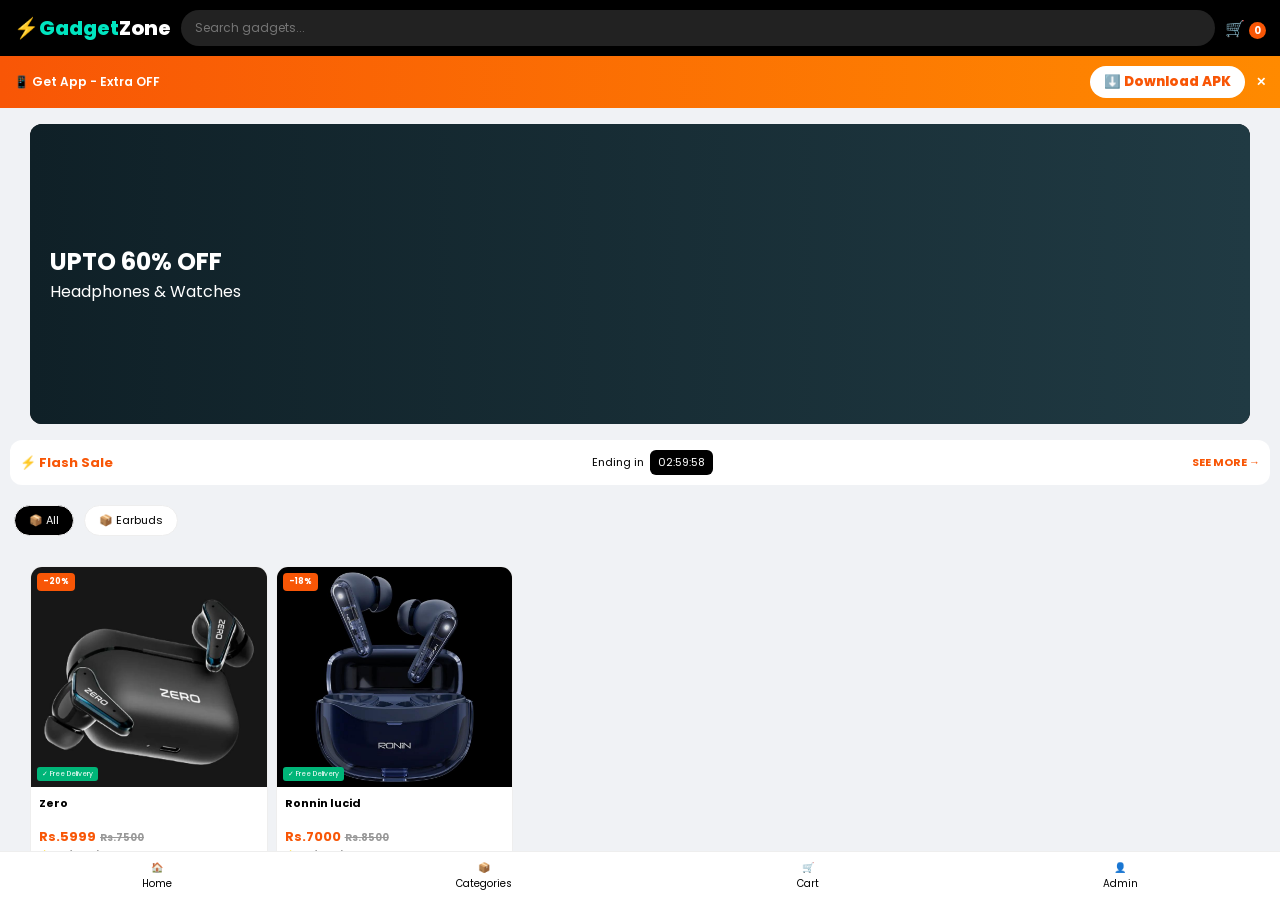
==== commit 9c887ea4: "Update index.html" ====
--- a/index.html
+++ b/index.html
@@ -2,92 +2,52 @@
 <html lang="en">
 <head>
 <meta charset="UTF-8"><meta name="viewport" content="width=device-width, initial-scale=1.0">
-<title>GadgetZone - Daraz Style Store</title><link rel="manifest" href="manifest.json"><meta name="theme-color" content="#f85606">
+<title>GadgetZone - Pakistan</title><link rel="manifest" href="manifest.json"><meta name="theme-color" content="#f85606">
 <link href="https://fonts.googleapis.com/css2?family=Poppins:wght@400;500;600;700&display=swap" rel="stylesheet">
 <style>
-*{margin:0;padding:0;box-sizing:border-box;font-family:'Poppins',sans-serif}body{background:#f0f2f5;color:#222}
+*{margin:0;padding:0;box-sizing:border-box;font-family:'Poppins',sans-serif}body{background:#f0f2f5}
 header{background:#000;color:#fff;padding:10px 14px;display:flex;align-items:center;justify-content:space-between;position:sticky;top:0;z-index:100}
 .logo{font-size:20px;font-weight:800;color:#00e5c0;cursor:pointer}.logo span{color:#fff}
-.search{flex:1;margin:0 10px;position:relative}.search input{width:100%;padding:9px 14px 9px 34px;border-radius:20px;border:none;background:#222;color:#fff;font-size:12px;outline:none}
-.search::before{content:'🔍';position:absolute;left:12px;top:7px;font-size:12px}
-.icons{display:flex;gap:14px;font-size:20px;cursor:pointer;align-items:center}
-#appBanner{background:linear-gradient(90deg,#f85606,#ff8a00);color:#fff;display:flex;justify-content:space-between;align-items:center;padding:10px 14px;font-size:12px;font-weight:600;position:sticky;top:48px;z-index:90}
+.search{flex:1;margin:0 10px}.search input{width:100%;padding:9px 14px;border-radius:20px;border:none;background:#222;color:#fff;font-size:12px;outline:none}
+#appBanner{background:linear-gradient(90deg,#f85606,#ff8a00);color:#fff;display:flex;justify-content:space-between;align-items:center;padding:10px 14px;font-size:12px;font-weight:600}
 #appBanner button{background:#fff;color:#f85606;border:none;padding:6px 14px;border-radius:20px;font-weight:800;cursor:pointer}
 .slider-wrap{height:170px;overflow:hidden;position:relative;margin:10px;border-radius:12px;background:#000}
-.slide{position:absolute;width:100%;height:100%;display:flex;align-items:center;padding:0 20px;color:#fff;opacity:0;transition:0.6s;background-size:cover}
-.slide.active{opacity:1}.slide h2{font-size:19px;line-height:1.2}.slide p{font-size:11px;opacity:0.9;margin-top:3px}.slide .btn{margin-top:8px;background:#f85606;color:#fff;padding:5px 12px;border-radius:20px;font-size:10px;display:inline-block}
+.slide{position:absolute;width:100%;height:100%;display:flex;align-items:center;padding:0 20px;color:#fff;opacity:0;transition:0.6s}.slide.active{opacity:1}
 .flash{background:#fff;margin:10px;border-radius:12px;padding:10px;display:flex;justify-content:space-between;align-items:center}
 .flash h3{color:#f85606;font-size:13px}.flash #timer{font-size:11px;background:#000;color:#fff;padding:4px 8px;border-radius:6px}
-.cats{display:flex;gap:10px;overflow-x:auto;padding:10px 14px;scrollbar-width:none}.cats::-webkit-scrollbar{display:none}
-.cat{background:#fff;border:1px solid #eee;padding:6px 14px;border-radius:20px;font-size:11px;white-space:nowrap;cursor:pointer;display:flex;align-items:center;gap:4px}.cat.active{background:#000;color:#fff;border-color:#000}
+.cats{display:flex;gap:10px;overflow-x:auto;padding:10px 14px}.cat{background:#fff;border:1px solid #eee;padding:6px 14px;border-radius:20px;font-size:11px;white-space:nowrap;cursor:pointer}.cat.active{background:#000;color:#fff}
 .products{display:grid;grid-template-columns:repeat(2,1fr);gap:8px;padding:0 10px 90px}
-.card{background:#fff;border-radius:12px;overflow:hidden;border:1px solid #eee;position:relative;cursor:pointer}
-.card-img{height:150px;background:#fafafa;display:flex;align-items:center;justify-content:center;overflow:hidden;position:relative}
-.card-img img{width:100%;height:100%;object-fit:cover}.badge{position:absolute;top:6px;left:6px;background:#f85606;color:#fff;font-size:8px;padding:3px 6px;border-radius:4px;font-weight:700}
+.card{background:#fff;border-radius:12px;overflow:hidden;border:1px solid #eee;cursor:pointer;position:relative}
+.card-img{height:150px;background:#fafafa;overflow:hidden;position:relative}.card-img img{width:100%;height:100%;object-fit:cover}
+.badge{position:absolute;top:6px;left:6px;background:#f85606;color:#fff;font-size:8px;padding:3px 6px;border-radius:4px;font-weight:700}
 .free{position:absolute;bottom:6px;left:6px;background:#00b578;color:#fff;font-size:7px;padding:2px 5px;border-radius:3px}
-.card-body{padding:8px}.card-body h3{font-size:11px;height:32px;overflow:hidden;line-height:1.3}
-.price{color:#f85606;font-weight:700;font-size:13px;margin-top:3px}.old{font-size:10px;color:#999;text-decoration:line-through;margin-left:4px}
+.card-body{padding:8px}.card-body h3{font-size:11px;height:32px;overflow:hidden}
+.price{color:#f85606;font-weight:700;font-size:13px}.old{font-size:10px;color:#999;text-decoration:line-through;margin-left:4px}
 .rating{font-size:9px;color:#666;margin-top:2px;display:flex;justify-content:space-between}
-.rating span:last-child{color:#999}
-.add-btn{width:100%;margin-top:6px;background:#000;color:#fff;border:none;padding:7px;border-radius:6px;font-size:11px;font-weight:600;cursor:pointer}
-@media(min-width:768px){
-header{padding:14px 30px}.logo{font-size:26px}.search input{font-size:14px}
-.slider-wrap{height:320px;margin:16px 30px;max-width:1340px;margin-left:auto;margin-right:auto}
-.products{grid-template-columns:repeat(5,1fr);gap:14px;padding:20px 30px;max-width:1400px;margin:0 auto}
-.card-img{height:220px}.slide h2{font-size:28px}
-}
+@media(min-width:768px){.products{grid-template-columns:repeat(5,1fr);padding:20px 30px}.card-img{height:220px}.slider-wrap{height:300px;margin:16px 30px}}
 </style></head><body>
-<header>
-<div class="logo" id="logoBtn">⚡Gadget<span>Zone</span></div>
-<div class="search"><input id="searchInput" placeholder="Search in GadgetZone"></div>
-<div class="icons"><span id="wishBtn">♡ <b id="wishCount" style="font-size:10px">0</b></span><span id="cartBtn">🛒 <b id="cartCount" style="font-size:10px;background:#f85606;color:#fff;border-radius:10px;padding:1px 5px">0</b></span></div>
-</header>
-<div id="appBanner"><span>📱 Get App - Extra 60% OFF + Free Delivery</span><div><button onclick="downloadApp()">⬇️ Download APK</button> <span onclick="closeAppBanner()" style="margin-left:10px;cursor:pointer">✕</span></div></div>
-<div class="slider-wrap" id="sliderWrap">
-<div class="slide active" id="slide1" style="background:linear-gradient(90deg,#0f2027,#203a43,#2c5364)"><div><h2 id="bn1TitleView">UPTO 60% OFF</h2><p id="bn1SubView">On Headphones, Smartwatches & More</p><div class="btn">Shop Now →</div></div></div>
-<div class="slide" id="slide2" style="background:linear-gradient(90deg,#ff512f,#dd2476)"><div><h2 id="bn2TitleView">FREE DELIVERY</h2><p id="bn2SubView">All Over Pakistan - 24 Hours</p><div class="btn">Order Now</div></div></div>
-<div class="slide" id="slide3" style="background:linear-gradient(90deg,#232526,#414345)"><div><h2 id="bn3TitleView">NEW ARRIVALS 2026</h2><p id="bn3SubView">Latest Gadgets - Limited Stock</p><div class="btn">Explore →</div></div></div>
-</div>
-<div class="flash"><h3>⚡ Flash Sale</h3><div style="display:flex;gap:6px;align-items:center"><span style="font-size:11px">Ending in</span><span id="timer">02:59:59</span></div><span style="font-size:11px;color:#f85606;font-weight:700;cursor:pointer" onclick="filterCat('All',null)">SEE MORE →</span></div>
-<div class="cats" id="cats"></div>
-<div class="products" id="products"></div>
-<!-- Product Detail Modal (Daraz jaisa) -->
-<div id="pModal" style="display:none;position:fixed;top:0;left:0;width:100%;height:100%;background:rgba(0,0,0,0.6);z-index:200;overflow-y:auto;padding:10px">
-<div style="background:#fff;max-width:500px;margin:20px auto;border-radius:16px;overflow:hidden;position:relative">
-<span onclick="closePModal()" style="position:absolute;top:10px;right:14px;font-size:22px;background:#000;color:#fff;width:30px;height:30px;border-radius:50%;display:flex;align-items:center;justify-content:center;cursor:pointer;z-index:10">✕</span>
-<div id="pModalImg" style="height:320px;background:#fafafa"><img id="pmImg" style="width:100%;height:100%;object-fit:cover"></div>
-<div style="padding:14px">
-<h2 id="pmName" style="font-size:16px"></h2>
-<div style="margin-top:6px"><span id="pmPrice" style="color:#f85606;font-size:20px;font-weight:800"></span><span id="pmOld" style="color:#999;text-decoration:line-through;font-size:12px;margin-left:6px"></span><span id="pmOff" style="background:#ffe9e0;color:#f85606;font-size:10px;padding:2px 6px;border-radius:4px;margin-left:6px"></span></div>
-<div id="pmRating" style="font-size:11px;color:#666;margin-top:6px"></div>
-<div style="margin-top:10px;background:#fff7f0;padding:8px;border-radius:8px;font-size:11px"><b>🚚 Free Delivery</b> - Karachi, Lahore, Islamabad & All Pakistan<br><b>💰 Cash on Delivery</b> Available<br><b>↩️ 7 Days Return</b></div>
-<div style="display:flex;gap:8px;margin-top:12px"><button id="pmCartBtn" style="flex:1;background:#f85606;color:#fff;border:none;padding:12px;border-radius:10px;font-weight:700">🛒 Add to Cart</button><button onclick="buyNow()" style="flex:1;background:#000;color:#fff;border:none;padding:12px;border-radius:10px;font-weight:700">Buy Now</button></div>
-<button onclick="toggleWishModal()" style="width:100%;margin-top:8px;background:#fff;border:1px solid #eee;padding:10px;border-radius:10px;font-size:12px">♡ Add to Wishlist</button>
-</div></div></div>
+<header><div class="logo" id="logoBtn">⚡Gadget<span>Zone</span></div>
+<div class="search"><input id="searchInput" placeholder="Search gadgets..."></div>
+<div class="icons"><span id="cartBtn">🛒 <b id="cartCount" style="font-size:10px;background:#f85606;color:#fff;border-radius:10px;padding:1px 5px">0</b></span></div></header>
+<div id="appBanner"><span>📱 Get App - Extra OFF</span><div><button onclick="downloadApp()">⬇️ Download APK</button> <span onclick="closeAppBanner()" style="margin-left:8px;cursor:pointer">✕</span></div></div>
+<div class="slider-wrap"><div class="slide active" style="background:linear-gradient(90deg,#0f2027,#203a43)"><div><h2 id="bn1TitleView">UPTO 60% OFF</h2><p id="bn1SubView">Headphones & Watches</p></div></div><div class="slide" style="background:linear-gradient(90deg,#ff512f,#dd2476)"><div><h2 id="bn2TitleView">FREE DELIVERY</h2><p id="bn2SubView">All Pakistan</p></div></div><div class="slide" style="background:linear-gradient(90deg,#232526,#414345)"><div><h2 id="bn3TitleView">NEW ARRIVALS</h2><p id="bn3SubView">Latest Gadgets</p></div></div></div>
+<div class="flash"><h3>⚡ Flash Sale</h3><div style="display:flex;gap:6px;align-items:center"><span style="font-size:11px">Ending in</span><span id="timer">02:59:59</span></div><span style="font-size:11px;color:#f85606;font-weight:700">SEE MORE →</span></div>
+<div class="cats" id="cats"></div><div class="products" id="products"></div>
+<div id="pModal" style="display:none;position:fixed;top:0;left:0;width:100%;height:100%;background:rgba(0,0,0,0.6);z-index:200;padding:10px;overflow-y:auto"><div style="background:#fff;max-width:500px;margin:20px auto;border-radius:16px;overflow:hidden;position:relative"><span onclick="closePModal()" style="position:absolute;top:10px;right:14px;font-size:20px;background:#000;color:#fff;width:30px;height:30px;border-radius:50%;display:flex;align-items:center;justify-content:center;cursor:pointer">✕</span><div style="height:320px;background:#fafafa"><img id="pmImg" style="width:100%;height:100%;object-fit:cover"></div><div style="padding:14px"><h2 id="pmName" style="font-size:16px"></h2><div style="margin-top:6px"><span id="pmPrice" style="color:#f85606;font-size:20px;font-weight:800"></span><span id="pmOld" style="color:#999;text-decoration:line-through;font-size:12px;margin-left:6px"></span><span id="pmOff" style="background:#ffe9e0;color:#f85606;font-size:10px;padding:2px 6px;border-radius:4px;margin-left:6px"></span></div><div id="pmRating" style="font-size:11px;color:#666;margin-top:6px"></div><div style="display:flex;gap:8px;margin-top:12px"><button id="pmCartBtn" style="flex:1;background:#f85606;color:#fff;border:none;padding:12px;border-radius:10px;font-weight:700">Add to Cart</button><button onclick="buyNow()" style="flex:1;background:#000;color:#fff;border:none;padding:12px;border-radius:10px;font-weight:700">Buy Now</button></div></div></div></div>
 
-<!-- Cart Drawer -->
-<div id="cartDrawer"><span onclick="closeCart()" style="float:right;font-size:22px;cursor:pointer">✕</span><h3>🛒 My Cart (<span id="cartCount2">0</span>)</h3>
-<div id="cartItems" style="margin-top:14px"></div>
-<div style="margin-top:12px;background:#f9f9f9;padding:10px;border-radius:10px">
-<div style="display:flex;justify-content:space-between;font-size:12px"><span>Subtotal</span><span id="subTotal">Rs.0</span></div>
-<div style="display:flex;justify-content:space-between;font-size:12px;margin-top:4px"><span>Delivery</span><span style="color:#00b578">FREE</span></div>
-<div id="cartTotal" style="font-weight:800;margin-top:8px;font-size:16px;border-top:1px dashed #ddd;padding-top:8px"></div></div>
-<input id="custName" placeholder="Your Name" style="width:100%;padding:10px;margin-top:10px;border-radius:8px;border:1px solid #ddd">
-<input id="custAddr" placeholder="Full Address" style="width:100%;padding:10px;margin-top:6px;border-radius:8px;border:1px solid #ddd">
-<button onclick="checkout()" style="width:100%;background:#f85606;color:#fff;padding:14px;border:none;border-radius:10px;margin-top:10px;font-weight:800;font-size:14px">✅ Checkout on WhatsApp</button>
+<div id="cartDrawer" style="position:fixed;top:0;right:-100%;width:90%;max-width:380px;height:100%;background:#fff;z-index:110;transition:0.3s;padding:14px;overflow-y:auto"><span onclick="closeCart()" style="float:right;font-size:22px;cursor:pointer">✕</span><h3>🛒 My Cart (<span id="cartCount2">0</span>)</h3><div id="cartItems" style="margin-top:10px"></div><div id="cartTotal" style="font-weight:800;margin-top:10px"></div><input id="custName" placeholder="Your Name" style="width:100%;padding:10px;margin-top:10px;border-radius:8px;border:1px solid #ddd"><input id="custAddr" placeholder="Full Address" style="width:100%;padding:10px;margin-top:6px;border-radius:8px;border:1px solid #ddd"><button onclick="checkout()" style="width:100%;background:#f85606;color:#fff;padding:14px;border:none;border-radius:10px;margin-top:10px;font-weight:800">Checkout WhatsApp</button></div>
+<div id="wishDrawer" style="position:fixed;top:0;right:-100%;width:90%;max-width:380px;height:100%;background:#fff;z-index:110;transition:0.3s;padding:14px"><span onclick="closeWish()" style="float:right;font-size:22px;cursor:pointer">✕</span><h3>♡ Wishlist</h3><div id="wishItems"></div></div>
+
+<!-- HIDDEN ADMIN PANEL - Jese Pehle Tha -->
+<div id="addBox" style="display:none;background:#111;color:#fff;padding:14px;border-radius:12px;margin:10px;position:fixed;top:40px;left:3%;width:94%;z-index:9999;max-height:92vh;overflow-y:auto;border:2px solid #f85606">
+<div style="display:flex;justify-content:space-between;align-items:center"><h3>🔓 Admin Panel</h3><span onclick="document.getElementById('addBox').style.display='none'" style="font-size:24px;cursor:pointer;background:#fff;color:#000;width:30px;height:30px;border-radius:50%;display:flex;align-items:center;justify-content:center">✕</span></div>
+
+<div style="display:grid;grid-template-columns:1fr 1fr;gap:6px;margin-top:10px">
+<input id="ownerNumber" placeholder="WhatsApp 923..."><input id="appLink" value="https://raw.githubusercontent.com/hsamama023-crypto/Gadgets-zone-/main/GadgetZone.apk">
 </div>
 
-<!-- Wishlist Drawer -->
-<div id="wishDrawer" style="position:fixed;top:0;right:-100%;width:90%;max-width:380px;height:100%;background:#fff;z-index:110;transition:0.3s;padding:14px;overflow-y:auto;box-shadow:-2px 0 10px rgba(0,0,0,0.2)"><span onclick="closeWish()" style="float:right;font-size:22px;cursor:pointer">✕</span><h3>♡ Wishlist</h3><div id="wishItems" style="margin-top:14px"></div></div>
-
-<!-- Admin Panel - Full Daraz Functions -->
-<div id="addBox">
-<h3>🔓 Admin Panel (gadgets 0827)</h3>
-<div style="display:grid;grid-template-columns:1fr 1fr;gap:6px">
-<input id="ownerNumber" placeholder="WhatsApp 923..."><input id="appLink" value="https://raw.githubusercontent.com/hsamama023-crypto/Gadgets-zone-/main/GadgetZone.apk">
-</div>
-<h4 style="margin-top:10px;font-size:12px">📦 Add Product (Daraz Style)</h4>
-<input id="pName" placeholder="Product Name (e.g. M10 TWS Earbuds 3500mAh)">
+<h4 style="margin-top:10px;font-size:12px;color:#f85606">📦 Add Product - Rating Aap Khud Likho</h4>
+<input id="pName" placeholder="Product Name (M10 Earbuds)">
 <div style="display:grid;grid-template-columns:1fr 1fr 1fr;gap:6px">
 <input id="pPrice" type="number" placeholder="Price 1499"><input id="pOldPrice" type="number" placeholder="Old Price 9750"><input id="pSold" type="number" placeholder="Sold 1250">
 </div>
@@ -96,108 +56,110 @@
 </div>
 <input type="file" id="pFile" accept="image/*" multiple>
 <div id="pv" style="display:flex;gap:6px;flex-wrap:wrap;margin:6px 0"></div>
-<div style="display:flex;gap:6px"><button onclick="saveProduct()" style="flex:1;background:#f85606;color:#fff;padding:10px;border:none;border-radius:8px;font-weight:700">✅ Add Product LIVE</button><button onclick="clearForm()" style="background:#333;color:#fff;padding:10px;border:none;border-radius:8px">Clear</button></div>
+<div style="display:flex;gap:6px"><button onclick="saveProduct()" style="flex:1;background:#f85606;color:#fff;padding:12px;border:none;border-radius:8px;font-weight:700">✅ Add Product LIVE</button><button onclick="clearForm()" style="background:#333;color:#fff;padding:10px 14px;border:none;border-radius:8px">Clear</button></div>
 
-<h4 style="margin-top:12px;font-size:12px">🎨 Edit Banners (Slider)</h4>
-<div style="display:grid;grid-template-columns:1fr 1fr;gap:6px">
-<input id="bn1Title" placeholder="Banner1 Title"><input id="bn1Sub" placeholder="Banner1 Subtitle">
-<input id="bn2Title" placeholder="Banner2 Title"><input id="bn2Sub" placeholder="Banner2 Subtitle">
-<input id="bn3Title" placeholder="Banner3 Title"><input id="bn3Sub" placeholder="Banner3 Subtitle">
+<h4 style="margin-top:14px;font-size:12px;color:#00e5c0">⏰ Flash Sale Timing - Admin Se Change Karo</h4>
+<div style="display:grid;grid-template-columns:1fr 1fr 1fr;gap:6px;background:#1e1e1e;padding:8px;border-radius:8px">
+<input id="flashH" type="number" placeholder="Hours (2)"><input id="flashM" type="number" placeholder="Minutes (59)"><input id="flashS" type="number" placeholder="Seconds (59)">
 </div>
-<button onclick="saveSettings()" style="width:100%;background:#00b578;color:#fff;padding:10px;border:none;border-radius:8px;margin-top:8px;font-weight:700">💾 Save Banners + WhatsApp + APK Link</button>
+<p style="font-size:10px;color:#aaa;margin-top:4px">Example: 2 Hours 59 Min 59 Sec ke liye 2, 59, 59 likho</p>
 
-<h4 style="margin-top:12px;font-size:12px">📋 Manage Products</h4>
-<div id="adminList" style="max-height:200px;overflow-y:auto;background:#1a1a1a;border-radius:8px;padding:8px;margin-top:6px"></div>
+<h4 style="margin-top:12px;font-size:12px">🎨 Banners Edit</h4>
+<div style="display:grid;grid-template-columns:1fr 1fr;gap:6px"><input id="bn1Title" placeholder="Banner1 Title"><input id="bn1Sub" placeholder="Banner1 Sub"><input id="bn2Title" placeholder="Banner2 Title"><input id="bn2Sub" placeholder="Banner2 Sub"><input id="bn3Title" placeholder="Banner3 Title"><input id="bn3Sub" placeholder="Banner3 Sub"></div>
+
+<button onclick="saveSettings()" style="width:100%;background:#00b578;color:#fff;padding:12px;border:none;border-radius:8px;margin-top:10px;font-weight:800;font-size:13px">💾 SAVE ALL - Banners + Timing + WhatsApp + APK Link</button>
+
+<h4 style="margin-top:12px;font-size:12px">📋 Manage Products</h4><div id="adminList" style="max-height:180px;overflow-y:auto;background:#1a1a1a;border-radius:8px;padding:8px;margin-top:6px"></div>
 <button onclick="exportProducts()" style="width:100%;background:#222;color:#fff;border:1px solid #444;padding:8px;border-radius:8px;margin-top:6px;font-size:11px">📤 Export products.json for GitHub</button>
 </div>
 
-<div class="bottom-nav"><div onclick="window.scrollTo(0,0)">🏠<br>Home</div><div onclick="document.getElementById('cats').scrollIntoView()">📦<br>Categories</div><div onclick="window.scrollTo(0,document.body.scrollHeight)">🔥<br>Flash</div><div id="bottomCart">🛒<br>Cart</div><div onclick="document.getElementById('logoBtn').click()">👤<br>Admin</div></div>
+<div class="bottom-nav" style="position:fixed;bottom:0;left:0;width:100%;background:#fff;display:flex;justify-content:space-around;padding:8px 0;border-top:1px solid #eee;z-index:40"><div onclick="window.scrollTo(0,0)" style="text-align:center;font-size:10px">🏠<br>Home</div><div onclick="document.getElementById('cats').scrollIntoView()" style="text-align:center;font-size:10px">📦<br>Categories</div><div id="bottomCart" style="text-align:center;font-size:10px">🛒<br>Cart</div><div onclick="document.getElementById('logoBtn').click()" style="text-align:center;font-size:10px">👤<br>Admin</div></div>
 <script>
 let gadgets=JSON.parse(localStorage.getItem('myGadgets')||'[]');
 let cart=JSON.parse(localStorage.getItem('gz_cart')||'[]');
 let wish=JSON.parse(localStorage.getItem('gz_wish')||'[]');
-let tapCount=0, currentP=null, currentCat='All';
+let tapCount=0, currentP=null, currentCat='All', timeLeft=10800, timerInterval=null;
 const DIRECT_APK="https://raw.githubusercontent.com/hsamama023-crypto/Gadgets-zone-/main/GadgetZone.apk";
 
-// DIRECT APK OPEN - FIXED
+// 1. DIRECT APK DOWNLOAD - Debate hi download
 function downloadApp(){
   let link=localStorage.getItem('gz_appLink')||DIRECT_APK;
-  if(!link) link=DIRECT_APK;
+  if(!link || link.trim()=="") link=DIRECT_APK;
+  // direct open - no popup, no new tab
   window.location.href=link;
   closeAppBanner();
 }
 function closeAppBanner(){let b=document.getElementById('appBanner');if(b)b.style.display='none';localStorage.setItem('appBannerClosed','1');}
 if(localStorage.getItem('appBannerClosed')=='1'){let b=document.getElementById('appBanner');if(b)b.style.display='none';}
 
-// Flash Sale Timer (Daraz style)
-let time=10800;setInterval(()=>{time--;if(time<0)time=10800;let h=Math.floor(time/3600),m=Math.floor((time%3600)/60),s=time%60;document.getElementById('timer').innerText=`${String(h).padStart(2,'0')}:${String(m).padStart(2,'0')}:${String(s).padStart(2,'0')}`;},1000);
+// 2. Flash Timer - Admin se changeable
+function startFlashTimer(){
+  let savedH=localStorage.getItem('flashH')||2, savedM=localStorage.getItem('flashM')||59, savedS=localStorage.getItem('flashS')||59;
+  timeLeft=parseInt(savedH)*3600+parseInt(savedM)*60+parseInt(savedS);
+  if(timerInterval) clearInterval(timerInterval);
+  timerInterval=setInterval(()=>{
+    timeLeft--; if(timeLeft<0){
+      let h=localStorage.getItem('flashH')||2, m=localStorage.getItem('flashM')||59, s=localStorage.getItem('flashS')||59;
+      timeLeft=parseInt(h)*3600+parseInt(m)*60+parseInt(s);
+    }
+    let h=Math.floor(timeLeft/3600), m=Math.floor((timeLeft%3600)/60), s=timeLeft%60;
+    document.getElementById('timer').innerText=`${String(h).padStart(2,'0')}:${String(m).padStart(2,'0')}:${String(s).padStart(2,'0')}`;
+  },1000);
+}
 
-// Slider Auto
+// Slider
 let sIdx=0;setInterval(()=>{let slides=document.querySelectorAll('.slide');slides.forEach(s=>s.classList.remove('active'));sIdx=(sIdx+1)%slides.length;slides[sIdx].classList.add('active');},3500);
 
-// Render Cats
 function renderCats(){let cats=['All',...new Set(gadgets.map(g=>g.cat).filter(Boolean))];document.getElementById('cats').innerHTML=cats.map(c=>`<div class="cat ${c==currentCat?'active':''}" onclick="filterCat('${c}',this)">📦 ${c}</div>`).join('');}
 function filterCat(c,el){currentCat=c;document.querySelectorAll('.cat').forEach(x=>x.classList.remove('active'));if(el)el.classList.add('active');renderProducts();}
-
-// Render Products - Daraz Card
 function renderProducts(){
   let q=document.getElementById('searchInput').value.toLowerCase();
   let list=gadgets.filter(g=>(currentCat=='All'||g.cat==currentCat)&&g.name.toLowerCase().includes(q));
   document.getElementById('products').innerHTML=list.map((g,i)=>{
     let off=Math.round((1-g.price/(g.oldPrice||9750))*100);
     return `<div class="card" onclick="openPModal(${gadgets.indexOf(g)})"><div class="card-img"><img src="${g.img||g.imgs?.[0]||''}" loading="lazy"><div class="badge">-${off}%</div><div class="free">✓ Free Delivery</div></div>
-    <div class="card-body"><h3>${g.name}</h3><div class="price">Rs.${g.price}<span class="old">Rs.${g.oldPrice||9750}</span></div>
-    <div class="rating"><span>⭐ ${g.rating||'4.8'} (${g.reviews||'234'})</span><span>${g.sold||'1.2k'} sold</span></div>
-    <button class="add-btn" onclick="event.stopPropagation();addToCart(${gadgets.indexOf(g)})">Add to Cart</button></div></div>`;
-  }).join('')||'<p style="grid-column:1/-1;padding:30px;text-align:center">No Products - Admin se add karo</p>';
+    <div class="card-body"><h3>${g.name}</h3><div class="price">Rs.${g.price}<span class="old">Rs.${g.oldPrice||9750}</span></div><div class="rating"><span>⭐ ${g.rating||'4.8'} (${g.reviews||'234'})</span><span>${g.sold||'1.2k'} sold</span></div></div></div>`;
+  }).join('')||'<p style="grid-column:1/-1;padding:30px;text-align:center;color:#999">No Products - Admin se add karo</p>';
   renderAdminList();
 }
-
-// Product Modal (Daraz)
-function openPModal(idx){currentP=gadgets[idx];document.getElementById('pmImg').src=currentP.img||currentP.imgs?.[0];document.getElementById('pmName').innerText=currentP.name;document.getElementById('pmPrice').innerText='Rs.'+currentP.price;document.getElementById('pmOld').innerText='Rs.'+(currentP.oldPrice||9750);let off=Math.round((1-currentP.price/(currentP.oldPrice||9750))*100);document.getElementById('pmOff').innerText='-'+off+'%';document.getElementById('pmRating').innerText=`⭐ ${currentP.rating||'4.8'} (${currentP.reviews||'234'} Ratings) • ${currentP.sold||'1250'} Sold • Free Delivery`;document.getElementById('pModal').style.display='block';document.getElementById('pmCartBtn').onclick=()=>{addToCart(idx);closePModal();};}
+function openPModal(idx){currentP=gadgets[idx];document.getElementById('pmImg').src=currentP.img||currentP.imgs?.[0];document.getElementById('pmName').innerText=currentP.name;document.getElementById('pmPrice').innerText='Rs.'+currentP.price;document.getElementById('pmOld').innerText='Rs.'+(currentP.oldPrice||9750);let off=Math.round((1-currentP.price/(currentP.oldPrice||9750))*100);document.getElementById('pmOff').innerText='-'+off+'%';document.getElementById('pmRating').innerText=`⭐ ${currentP.rating||'4.8'} (${currentP.reviews||'234'}) • ${currentP.sold||'1250'} Sold • Free Delivery`;document.getElementById('pModal').style.display='block';document.getElementById('pmCartBtn').onclick=()=>{addToCart(idx);closePModal();};}
 function closePModal(){document.getElementById('pModal').style.display='none';}
-function buyNow(){if(!currentP)return;cart=[currentP];localStorage.setItem('gz_cart',JSON.stringify(cart));openCart();closePModal();}
-function toggleWishModal(){if(!currentP)return;let ex=wish.find(w=>w.name==currentP.name);if(ex){wish=wish.filter(w=>w.name!=currentP.name);alert('Removed from Wishlist');}else{wish.push(currentP);alert('Added to Wishlist');}localStorage.setItem('gz_wish',JSON.stringify(wish));updateCounts();renderWish();}
-
-// Cart Functions with Qty (Daraz)
-function addToCart(idx){let g=gadgets[idx];let ex=cart.find(c=>c.name==g.name);if(ex){ex.qty=(ex.qty||1)+1;}else{g.qty=1;cart.push({...g});}localStorage.setItem('gz_cart',JSON.stringify(cart));updateCounts();openCart();}
-function updateCounts(){document.getElementById('cartCount').innerText=cart.reduce((s,c)=>s+(c.qty||1),0);document.getElementById('cartCount2').innerText=cart.reduce((s,c)=>s+(c.qty||1),0);document.getElementById('wishCount').innerText=wish.length;}
-function openCart(){document.getElementById('cartDrawer').classList.add('open');document.getElementById('cartItems').innerHTML=cart.map((c,i)=>`<div style="display:flex;gap:8px;padding:10px 0;border-bottom:1px solid #eee;align-items:center"><img src="${c.img||c.imgs?.[0]}" style="width:50px;height:50px;border-radius:8px;object-fit:cover"><div style="flex:1"><div style="font-size:12px;font-weight:600">${c.name}</div><div style="font-size:12px;color:#f85606">Rs.${c.price} x ${c.qty||1}</div><div style="display:flex;gap:6px;margin-top:4px"><button onclick="changeQty(${i},-1)" style="width:24px;height:24px;border:1px solid #ddd;border-radius:4px">-</button><span style="font-size:12px">${c.qty||1}</span><button onclick="changeQty(${i},1)" style="width:24px;height:24px;border:1px solid #ddd;border-radius:4px">+</button><span onclick="removeCart(${i})" style="margin-left:10px;color:red;font-size:11px;cursor:pointer">Remove</span></div></div></div>`).join('')||'Cart empty';let total=cart.reduce((s,c)=>s+(parseInt(c.price||0)*(c.qty||1)),0);document.getElementById('subTotal').innerText='Rs.'+total;document.getElementById('cartTotal').innerText='Total: Rs.'+total+' (Free Delivery)';}
+function buyNow(){if(!currentP)return;cart=[{...currentP,qty:1}];localStorage.setItem('gz_cart',JSON.stringify(cart));openCart();closePModal();}
+function addToCart(idx){let g=gadgets[idx];let ex=cart.find(c=>c.name==g.name);if(ex){ex.qty=(ex.qty||1)+1;}else{cart.push({...g,qty:1});}localStorage.setItem('gz_cart',JSON.stringify(cart));updateCounts();openCart();}
+function updateCounts(){document.getElementById('cartCount').innerText=cart.reduce((s,c)=>s+(c.qty||1),0);document.getElementById('cartCount2').innerText=cart.reduce((s,c)=>s+(c.qty||1),0);}
+function openCart(){document.getElementById('cartDrawer').style.right='0';document.getElementById('cartItems').innerHTML=cart.map((c,i)=>`<div style="display:flex;gap:8px;padding:10px 0;border-bottom:1px solid #eee"><img src="${c.img||c.imgs?.[0]}" style="width:50px;height:50px;border-radius:8px"><div style="flex:1"><div style="font-size:12px;font-weight:600">${c.name}</div><div style="font-size:12px;color:#f85606">Rs.${c.price} x ${c.qty||1}</div><div style="display:flex;gap:6px;margin-top:4px"><button onclick="changeQty(${i},-1)" style="width:24px;height:24px">-</button><span>${c.qty||1}</span><button onclick="changeQty(${i},1)" style="width:24px;height:24px">+</button><span onclick="removeCart(${i})" style="margin-left:10px;color:red;font-size:11px;cursor:pointer">Remove</span></div></div></div>`).join('')||'Cart empty';let total=cart.reduce((s,c)=>s+(parseInt(c.price||0)*(c.qty||1)),0);document.getElementById('cartTotal').innerText='Total: Rs.'+total+' (Free Delivery)';}
 function changeQty(i,d){cart[i].qty=(cart[i].qty||1)+d;if(cart[i].qty<=0)cart.splice(i,1);localStorage.setItem('gz_cart',JSON.stringify(cart));openCart();updateCounts();}
 function removeCart(i){cart.splice(i,1);localStorage.setItem('gz_cart',JSON.stringify(cart));openCart();updateCounts();}
-function closeCart(){document.getElementById('cartDrawer').classList.remove('open');}
-function openWish(){document.getElementById('wishDrawer').style.right='0';renderWish();}
+function closeCart(){document.getElementById('cartDrawer').style.right='-100%';}
+function openWish(){document.getElementById('wishDrawer').style.right='0';}
 function closeWish(){document.getElementById('wishDrawer').style.right='-100%';}
-function renderWish(){document.getElementById('wishItems').innerHTML=wish.map((c,i)=>`<div style="display:flex;gap:8px;padding:8px 0;border-bottom:1px solid #eee"><img src="${c.img}" style="width:50px;height:50px;border-radius:8px"><div style="flex:1"><div style="font-size:12px">${c.name}</div><div style="color:#f85606;font-size:12px">Rs.${c.price}</div><button onclick="addToCart(${gadgets.indexOf(wish[i])});" style="font-size:10px;margin-top:4px;background:#000;color:#fff;border:none;padding:4px 8px;border-radius:4px">Add to Cart</button> <span onclick="wish.splice(${i},1);localStorage.setItem('gz_wish',JSON.stringify(wish));renderWish();updateCounts()" style="color:red;font-size:10px;cursor:pointer;margin-left:6px">Remove</span></div></div>`).join('')||'No wishlist items';}
-function checkout(){
-  let wa=localStorage.getItem('ownerWA')||'923000000000';
-  let name=document.getElementById('custName').value||'Customer', addr=document.getElementById('custAddr').value||'';
-  let total=cart.reduce((s,c)=>s+(parseInt(c.price||0)*(c.qty||1)),0);
-  let items=cart.map(c=>`• ${c.name} x${c.qty||1} = Rs.${c.price*(c.qty||1)}`).join('%0A');
-  let msg=`*🔥 NEW ORDER - GadgetZone*%0A%0A👤 Name: ${name}%0A📍 Address: ${addr}%0A%0A${items}%0A%0A💰 Total: Rs.${total}%0A🚚 Delivery: FREE%0A💵 Payment: Cash on Delivery`;
-  window.open(`https://wa.me/${wa}?text=${msg}`,'_blank');
-}
+function checkout(){let wa=localStorage.getItem('ownerWA')||'923000000000';let name=document.getElementById('custName').value||'Customer', addr=document.getElementById('custAddr').value||'';let total=cart.reduce((s,c)=>s+(parseInt(c.price||0)*(c.qty||1)),0);let items=cart.map(c=>`• ${c.name} x${c.qty||1} = Rs.${c.price*(c.qty||1)}`).join('%0A');let msg=`*NEW ORDER GadgetZone*%0AName: ${name}%0AAddr: ${addr}%0A%0A${items}%0A%0ATotal Rs.${total}%0AFree Delivery`;window.open(`https://wa.me/${wa}?text=${msg}`,'_blank');}
 
-// Search + Admin Login
 document.getElementById('searchInput').addEventListener('input',renderProducts);
-document.getElementById('cartBtn').onclick=openCart;document.getElementById('bottomCart').onclick=openCart;document.getElementById('wishBtn').onclick=openWish;
-document.getElementById('logoBtn').addEventListener('click',()=>{tapCount++;setTimeout(()=>tapCount=0,1000);if(tapCount>=2){let p=prompt('Admin Password:');if(p=='gadgets 0827'){document.getElementById('addBox').style.display='block';loadAdmin();}tapCount=0;}});
+document.getElementById('cartBtn').onclick=openCart;document.getElementById('bottomCart').onclick=openCart;
+document.getElementById('logoBtn').addEventListener('click',()=>{
+  tapCount++; setTimeout(()=>tapCount=0,1000);
+  if(tapCount>=2){
+    let p=prompt('Admin Password:');
+    if(p=='gadgets 0827'){
+      document.getElementById('addBox').style.display='block';
+      loadAdmin();
+    }
+    tapCount=0;
+  }
+});
 
-// Image Compress
 let imgDatas=[];
-function compressImage(f){return new Promise(res=>{let r=new FileReader();r.onload=e=>{let img=new Image();img.onload=()=>{let c=document.createElement('canvas');let max=1000;let w=img.width,h=img.height;if(w>h){if(w>max){h*=max/w;w=max;}}else{if(h>max){w*=max/h;h=max;}}c.width=w;c.height=h;c.getContext('2d').drawImage(img,0,0,w,h);res(c.toDataURL('image/jpeg',0.78));};img.src=e.target.result;};r.readAsDataURL(f);});}
-document.getElementById('pFile').addEventListener('change',async e=>{let files=[...e.target.files].slice(0,5);imgDatas=[];document.getElementById('pv').innerHTML='⏳ Compressing...';for(let f of files){imgDatas.push(await compressImage(f));}document.getElementById('pv').innerHTML=imgDatas.map(d=>`<img src="${d}" style="width:60px;height:60px;object-fit:cover;border-radius:8px;border:1px solid #333">`).join('');});
+function compressImage(f){return new Promise(res=>{let r=new FileReader();r.onload=e=>{let img=new Image();img.onload=()=>{let c=document.createElement('canvas');let max=1000;let w=img.width,h=img.height;if(w>h){if(w>max){h*=max/w;w=max;}}else{if(h>max){w*=max/h;h=max;}}c.width=w;c.height=h;c.getContext('2d').drawImage(img,0,0,w,h);res(c.toDataURL('image/jpeg',0.75));};img.src=e.target.result;};r.readAsDataURL(f);});}
+document.getElementById('pFile').addEventListener('change',async e=>{let files=[...e.target.files].slice(0,5);imgDatas=[];document.getElementById('pv').innerHTML='Loading...';for(let f of files){imgDatas.push(await compressImage(f));}document.getElementById('pv').innerHTML=imgDatas.map(d=>`<img src="${d}" style="width:50px;height:50px;object-fit:cover;border-radius:6px">`).join('');});
 
-// Admin Functions
 function loadAdmin(){
   document.getElementById('ownerNumber').value=localStorage.getItem('ownerWA')||'';
   document.getElementById('appLink').value=localStorage.getItem('gz_appLink')||DIRECT_APK;
-  document.getElementById('bn1Title').value=localStorage.getItem('bn1Title')||'UPTO 60% OFF';
-  document.getElementById('bn1Sub').value=localStorage.getItem('bn1Sub')||'On Headphones, Smartwatches & More';
-  document.getElementById('bn2Title').value=localStorage.getItem('bn2Title')||'FREE DELIVERY';
-  document.getElementById('bn2Sub').value=localStorage.getItem('bn2Sub')||'All Over Pakistan';
-  document.getElementById('bn3Title').value=localStorage.getItem('bn3Title')||'NEW ARRIVALS 2026';
-  document.getElementById('bn3Sub').value=localStorage.getItem('bn3Sub')||'Latest Gadgets';
+  document.getElementById('bn1Title').value=localStorage.getItem('bn1Title')||'';document.getElementById('bn1Sub').value=localStorage.getItem('bn1Sub')||'';
+  document.getElementById('bn2Title').value=localStorage.getItem('bn2Title')||'';document.getElementById('bn2Sub').value=localStorage.getItem('bn2Sub')||'';
+  document.getElementById('bn3Title').value=localStorage.getItem('bn3Title')||'';document.getElementById('bn3Sub').value=localStorage.getItem('bn3Sub')||'';
+  document.getElementById('flashH').value=localStorage.getItem('flashH')||2;document.getElementById('flashM').value=localStorage.getItem('flashM')||59;document.getElementById('flashS').value=localStorage.getItem('flashS')||59;
 }
 function saveSettings(){
   localStorage.setItem('ownerWA',document.getElementById('ownerNumber').value);
@@ -205,25 +167,25 @@
   localStorage.setItem('bn1Title',document.getElementById('bn1Title').value);localStorage.setItem('bn1Sub',document.getElementById('bn1Sub').value);
   localStorage.setItem('bn2Title',document.getElementById('bn2Title').value);localStorage.setItem('bn2Sub',document.getElementById('bn2Sub').value);
   localStorage.setItem('bn3Title',document.getElementById('bn3Title').value);localStorage.setItem('bn3Sub',document.getElementById('bn3Sub').value);
-  document.getElementById('bn1TitleView').innerText=document.getElementById('bn1Title').value;
-  document.getElementById('bn1SubView').innerText=document.getElementById('bn1Sub').value;
-  document.getElementById('bn2TitleView').innerText=document.getElementById('bn2Title').value;
-  document.getElementById('bn2SubView').innerText=document.getElementById('bn2Sub').value;
-  document.getElementById('bn3TitleView').innerText=document.getElementById('bn3Title').value;
-  document.getElementById('bn3SubView').innerText=document.getElementById('bn3Sub').value;
-  alert('✅ All Saved! Banners + WhatsApp + APK Link Updated');
+  // Flash Timing Save
+  localStorage.setItem('flashH',document.getElementById('flashH').value||2);
+  localStorage.setItem('flashM',document.getElementById('flashM').value||59);
+  localStorage.setItem('flashS',document.getElementById('flashS').value||59);
+  if(document.getElementById('bn1Title').value) document.getElementById('bn1TitleView').innerText=document.getElementById('bn1Title').value;
+  if(document.getElementById('bn1Sub').value) document.getElementById('bn1SubView').innerText=document.getElementById('bn1Sub').value;
+  if(document.getElementById('bn2Title').value) document.getElementById('bn2TitleView').innerText=document.getElementById('bn2Title').value;
+  if(document.getElementById('bn2Sub').value) document.getElementById('bn2SubView').innerText=document.getElementById('bn2Sub').value;
+  if(document.getElementById('bn3Title').value) document.getElementById('bn3TitleView').innerText=document.getElementById('bn3Title').value;
+  if(document.getElementById('bn3Sub').value) document.getElementById('bn3SubView').innerText=document.getElementById('bn3Sub').value;
+  startFlashTimer();
+  alert('✅ Saved! Flash Timing + Banners + WhatsApp + APK Direct Download Set');
+  document.getElementById('addBox').style.display='none';
 }
-function saveProduct(){
-  let n=document.getElementById('pName').value, pr=document.getElementById('pPrice').value, oldPr=document.getElementById('pOldPrice').value||'9750', cat=document.getElementById('pCat').value||'Gadgets', rating=document.getElementById('pRating').value||'4.8', rev=document.getElementById('pReviews').value||'234', sold=document.getElementById('pSold').value||'1250';
-  if(!n||!pr||imgDatas.length==0){alert('Name, Price, Photo bharo');return;}
-  gadgets.unshift({name:n,price:pr,oldPrice:oldPr,cat:cat,rating:rating,reviews:rev,sold:sold,img:imgDatas[0],imgs:imgDatas});
-  localStorage.setItem('myGadgets',JSON.stringify(gadgets));renderCats();renderProducts();clearForm();alert('✅ Product LIVE - Daraz Style!');
-}
-function clearForm(){document.getElementById('pName').value='';document.getElementById('pPrice').value='';document.getElementById('pOldPrice').value='';document.getElementById('pCat').value='';document.getElementById('pv').innerHTML='';imgDatas=[];}
-function renderAdminList(){document.getElementById('adminList').innerHTML=gadgets.map((g,i)=>`<div style="display:flex;justify-content:space-between;padding:6px 0;border-bottom:1px solid #333;font-size:11px"><span>📦 ${g.name.substring(0,25)} - Rs.${g.price}</span><span><b onclick="deleteProd(${i})" style="color:red;cursor:pointer;margin-left:8px">DELETE</b></span></div>`).join('')||'No products';}
-function deleteProd(i){if(confirm('Delete this product?')){gadgets.splice(i,1);localStorage.setItem('myGadgets',JSON.stringify(gadgets));renderCats();renderProducts();}}
-function exportProducts(){let data=JSON.stringify(gadgets,null,2);let blob=new Blob([data],{type:'application/json'});let a=document.createElement('a');a.href=URL.createObjectURL(blob);a.download='products.json';a.click();alert('products.json downloaded - GitHub pe upload kardo');}
+function saveProduct(){let n=document.getElementById('pName').value, pr=document.getElementById('pPrice').value, oldPr=document.getElementById('pOldPrice').value||'9750', cat=document.getElementById('pCat').value||'Gadgets', rating=document.getElementById('pRating').value||'4.8', rev=document.getElementById('pReviews').value||'234', sold=document.getElementById('pSold').value||'1250';if(!n||!pr||imgDatas.length==0){alert('Name Price Photo bharo');return;}gadgets.unshift({name:n,price:pr,oldPrice:oldPr,cat:cat,rating:rating,reviews:rev,sold:sold,img:imgDatas[0],imgs:imgDatas});localStorage.setItem('myGadgets',JSON.stringify(gadgets));renderCats();renderProducts();clearForm();alert('✅ LIVE!');}
+function clearForm(){document.getElementById('pName').value='';document.getElementById('pPrice').value='';document.getElementById('pOldPrice').value='';document.getElementById('pv').innerHTML='';imgDatas=[];}
+function renderAdminList(){document.getElementById('adminList').innerHTML=gadgets.map((g,i)=>`<div style="display:flex;justify-content:space-between;padding:6px 0;border-bottom:1px solid #333;font-size:11px"><span>📦 ${g.name.substring(0,25)} Rs.${g.price} ⭐${g.rating}</span><span><b onclick="deleteProd(${i})" style="color:red;cursor:pointer">DELETE</b></span></div>`).join('')||'No products';}
+function deleteProd(i){if(confirm('Delete?')){gadgets.splice(i,1);localStorage.setItem('myGadgets',JSON.stringify(gadgets));renderCats();renderProducts();}}
+function exportProducts(){let blob=new Blob([JSON.stringify(gadgets,null,2)],{type:'application/json'});let a=document.createElement('a');a.href=URL.createObjectURL(blob);a.download='products.json';a.click();}
 
-// Init
-fetch('products.json').then(r=>r.json()).then(j=>{if(j.length>0){let local=JSON.parse(localStorage.getItem('myGadgets')||'[]');if(j.length>=local.length){gadgets=j;localStorage.setItem('myGadgets',JSON.stringify(j));}}renderCats();renderProducts();updateCounts();if(localStorage.getItem('bn1Title')){document.getElementById('bn1TitleView').innerText=localStorage.getItem('bn1Title');document.getElementById('bn1SubView').innerText=localStorage.getItem('bn1Sub');document.getElementById('bn2TitleView').innerText=localStorage.getItem('bn2Title');document.getElementById('bn2SubView').innerText=localStorage.getItem('bn2Sub');document.getElementById('bn3TitleView').innerText=localStorage.getItem('bn3Title');document.getElementById('bn3SubView').innerText=localStorage.getItem('bn3Sub');}}).catch(()=>{renderCats();renderProducts();updateCounts();});
+fetch('products.json').then(r=>r.json()).then(j=>{if(j.length>gadgets.length){gadgets=j;localStorage.setItem('myGadgets',JSON.stringify(j));}renderCats();renderProducts();updateCounts();startFlashTimer();let bn1=localStorage.getItem('bn1Title');if(bn1)document.getElementById('bn1TitleView').innerText=bn1;let b1s=localStorage.getItem('bn1Sub');if(b1s)document.getElementById('bn1SubView').innerText=b1s;}).catch(()=>{renderCats();renderProducts();updateCounts();startFlashTimer();});
 </script></body></html>
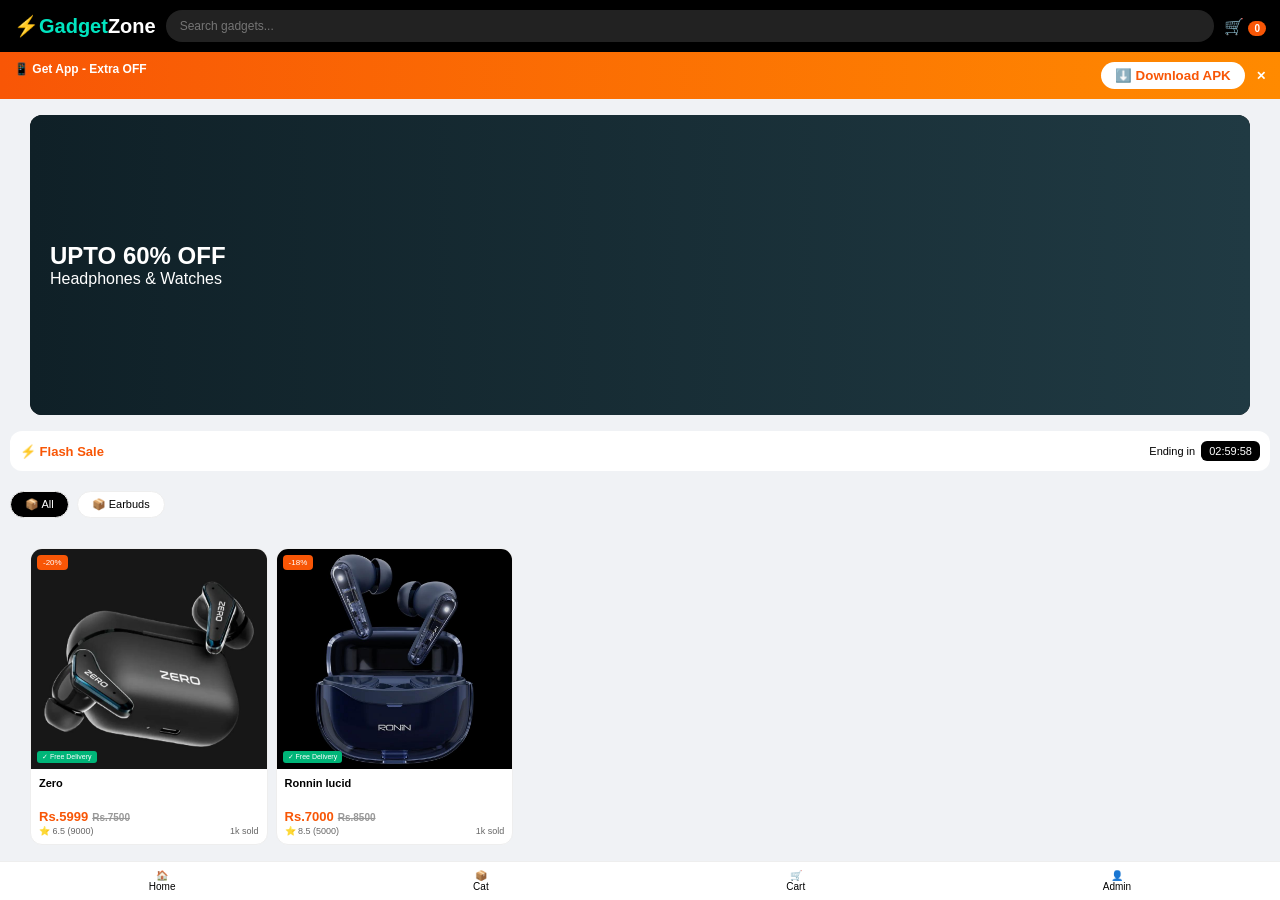
==== commit 267db5b7: "Update print statement from 'Hello' to 'Goodbye'" ====
--- a/index.html
+++ b/index.html
@@ -2,112 +2,109 @@
 <html lang="en">
 <head>
 <meta charset="UTF-8"><meta name="viewport" content="width=device-width, initial-scale=1.0">
-<title>GadgetZone - Pakistan</title><link rel="manifest" href="manifest.json"><meta name="theme-color" content="#f85606">
-<link href="https://fonts.googleapis.com/css2?family=Poppins:wght@400;500;600;700&display=swap" rel="stylesheet">
+<title>GadgetZone Pakistan</title><link rel="manifest" href="manifest.json">
 <style>
-*{margin:0;padding:0;box-sizing:border-box;font-family:'Poppins',sans-serif}body{background:#f0f2f5}
-header{background:#000;color:#fff;padding:10px 14px;display:flex;align-items:center;justify-content:space-between;position:sticky;top:0;z-index:100}
-.logo{font-size:20px;font-weight:800;color:#00e5c0;cursor:pointer}.logo span{color:#fff}
-.search{flex:1;margin:0 10px}.search input{width:100%;padding:9px 14px;border-radius:20px;border:none;background:#222;color:#fff;font-size:12px;outline:none}
-#appBanner{background:linear-gradient(90deg,#f85606,#ff8a00);color:#fff;display:flex;justify-content:space-between;align-items:center;padding:10px 14px;font-size:12px;font-weight:600}
+*{margin:0;padding:0;box-sizing:border-box;font-family:Poppins,sans-serif}body{background:#f0f2f5}
+header{background:#000;color:#fff;padding:10px 14px;display:flex;justify-content:space-between;align-items:center;position:sticky;top:0;z-index:100}
+.logo{font-weight:800;color:#00e5c0;font-size:20px;cursor:pointer}.logo span{color:#fff}
+.search{flex:1;margin:0 10px}.search input{width:100%;padding:9px 14px;border-radius:20px;border:none;background:#222;color:#fff;font-size:12px}
+#appBanner{background:linear-gradient(90deg,#f85606,#ff8a00);color:#fff;display:flex;justify-content:space-between;padding:10px 14px;font-size:12px;font-weight:600}
 #appBanner button{background:#fff;color:#f85606;border:none;padding:6px 14px;border-radius:20px;font-weight:800;cursor:pointer}
 .slider-wrap{height:170px;overflow:hidden;position:relative;margin:10px;border-radius:12px;background:#000}
 .slide{position:absolute;width:100%;height:100%;display:flex;align-items:center;padding:0 20px;color:#fff;opacity:0;transition:0.6s}.slide.active{opacity:1}
 .flash{background:#fff;margin:10px;border-radius:12px;padding:10px;display:flex;justify-content:space-between;align-items:center}
-.flash h3{color:#f85606;font-size:13px}.flash #timer{font-size:11px;background:#000;color:#fff;padding:4px 8px;border-radius:6px}
-.cats{display:flex;gap:10px;overflow-x:auto;padding:10px 14px}.cat{background:#fff;border:1px solid #eee;padding:6px 14px;border-radius:20px;font-size:11px;white-space:nowrap;cursor:pointer}.cat.active{background:#000;color:#fff}
-.products{display:grid;grid-template-columns:repeat(2,1fr);gap:8px;padding:0 10px 90px}
-.card{background:#fff;border-radius:12px;overflow:hidden;border:1px solid #eee;cursor:pointer;position:relative}
-.card-img{height:150px;background:#fafafa;overflow:hidden;position:relative}.card-img img{width:100%;height:100%;object-fit:cover}
-.badge{position:absolute;top:6px;left:6px;background:#f85606;color:#fff;font-size:8px;padding:3px 6px;border-radius:4px;font-weight:700}
+.flash h3{color:#f85606;font-size:13px}#timer{background:#000;color:#fff;padding:4px 8px;border-radius:6px;font-size:11px}
+.cats{display:flex;gap:8px;overflow-x:auto;padding:10px}.cat{background:#fff;border:1px solid #eee;padding:6px 14px;border-radius:20px;font-size:11px;white-space:nowrap;cursor:pointer}.cat.active{background:#000;color:#fff}
+.products{display:grid;grid-template-columns:repeat(2,1fr);gap:8px;padding:0 10px 90px}.card{background:#fff;border-radius:12px;overflow:hidden;border:1px solid #eee;position:relative;cursor:pointer}
+.card-img{height:150px;position:relative;background:#fafafa}.card-img img{width:100%;height:100%;object-fit:cover}
+.badge{position:absolute;top:6px;left:6px;background:#f85606;color:#fff;font-size:8px;padding:3px 6px;border-radius:4px}
 .free{position:absolute;bottom:6px;left:6px;background:#00b578;color:#fff;font-size:7px;padding:2px 5px;border-radius:3px}
-.card-body{padding:8px}.card-body h3{font-size:11px;height:32px;overflow:hidden}
-.price{color:#f85606;font-weight:700;font-size:13px}.old{font-size:10px;color:#999;text-decoration:line-through;margin-left:4px}
+.card-body{padding:8px}.card-body h3{font-size:11px;height:32px;overflow:hidden}.price{color:#f85606;font-weight:700;font-size:13px}.old{font-size:10px;color:#999;text-decoration:line-through;margin-left:4px}
 .rating{font-size:9px;color:#666;margin-top:2px;display:flex;justify-content:space-between}
 @media(min-width:768px){.products{grid-template-columns:repeat(5,1fr);padding:20px 30px}.card-img{height:220px}.slider-wrap{height:300px;margin:16px 30px}}
 </style></head><body>
 <header><div class="logo" id="logoBtn">⚡Gadget<span>Zone</span></div>
 <div class="search"><input id="searchInput" placeholder="Search gadgets..."></div>
-<div class="icons"><span id="cartBtn">🛒 <b id="cartCount" style="font-size:10px;background:#f85606;color:#fff;border-radius:10px;padding:1px 5px">0</b></span></div></header>
+<div class="icons"><span id="cartBtn">🛒 <b id="cartCount" style="font-size:10px;background:#f85606;color:#fff;border-radius:10px;padding:2px 6px">0</b></span></div></header>
 <div id="appBanner"><span>📱 Get App - Extra OFF</span><div><button onclick="downloadApp()">⬇️ Download APK</button> <span onclick="closeAppBanner()" style="margin-left:8px;cursor:pointer">✕</span></div></div>
 <div class="slider-wrap"><div class="slide active" style="background:linear-gradient(90deg,#0f2027,#203a43)"><div><h2 id="bn1TitleView">UPTO 60% OFF</h2><p id="bn1SubView">Headphones & Watches</p></div></div><div class="slide" style="background:linear-gradient(90deg,#ff512f,#dd2476)"><div><h2 id="bn2TitleView">FREE DELIVERY</h2><p id="bn2SubView">All Pakistan</p></div></div><div class="slide" style="background:linear-gradient(90deg,#232526,#414345)"><div><h2 id="bn3TitleView">NEW ARRIVALS</h2><p id="bn3SubView">Latest Gadgets</p></div></div></div>
-<div class="flash"><h3>⚡ Flash Sale</h3><div style="display:flex;gap:6px;align-items:center"><span style="font-size:11px">Ending in</span><span id="timer">02:59:59</span></div><span style="font-size:11px;color:#f85606;font-weight:700">SEE MORE →</span></div>
+<div class="flash"><h3>⚡ Flash Sale</h3><div style="display:flex;gap:6px;align-items:center"><span style="font-size:11px">Ending in</span><span id="timer">02:59:59</span></div></div>
 <div class="cats" id="cats"></div><div class="products" id="products"></div>
-<div id="pModal" style="display:none;position:fixed;top:0;left:0;width:100%;height:100%;background:rgba(0,0,0,0.6);z-index:200;padding:10px;overflow-y:auto"><div style="background:#fff;max-width:500px;margin:20px auto;border-radius:16px;overflow:hidden;position:relative"><span onclick="closePModal()" style="position:absolute;top:10px;right:14px;font-size:20px;background:#000;color:#fff;width:30px;height:30px;border-radius:50%;display:flex;align-items:center;justify-content:center;cursor:pointer">✕</span><div style="height:320px;background:#fafafa"><img id="pmImg" style="width:100%;height:100%;object-fit:cover"></div><div style="padding:14px"><h2 id="pmName" style="font-size:16px"></h2><div style="margin-top:6px"><span id="pmPrice" style="color:#f85606;font-size:20px;font-weight:800"></span><span id="pmOld" style="color:#999;text-decoration:line-through;font-size:12px;margin-left:6px"></span><span id="pmOff" style="background:#ffe9e0;color:#f85606;font-size:10px;padding:2px 6px;border-radius:4px;margin-left:6px"></span></div><div id="pmRating" style="font-size:11px;color:#666;margin-top:6px"></div><div style="display:flex;gap:8px;margin-top:12px"><button id="pmCartBtn" style="flex:1;background:#f85606;color:#fff;border:none;padding:12px;border-radius:10px;font-weight:700">Add to Cart</button><button onclick="buyNow()" style="flex:1;background:#000;color:#fff;border:none;padding:12px;border-radius:10px;font-weight:700">Buy Now</button></div></div></div></div>
+<div id="pModal" style="display:none;position:fixed;top:0;left:0;width:100%;height:100%;background:rgba(0,0,0,0.6);z-index:200;padding:10px;overflow-y:auto"><div style="background:#fff;max-width:500px;margin:20px auto;border-radius:16px;overflow:hidden;position:relative"><span onclick="closePModal()" style="position:absolute;top:10px;right:14px;font-size:20px;background:#000;color:#fff;width:30px;height:30px;border-radius:50%;display:flex;align-items:center;justify-content:center;cursor:pointer">✕</span><div style="height:320px;background:#fafafa"><img id="pmImg" style="width:100%;height:100%;object-fit:cover"></div><div style="padding:14px"><h2 id="pmName"></h2><div style="margin-top:6px"><span id="pmPrice" style="color:#f85606;font-size:20px;font-weight:800"></span><span id="pmOld" style="color:#999;text-decoration:line-through;font-size:12px;margin-left:6px"></span><span id="pmOff" style="background:#ffe9e0;color:#f85606;font-size:10px;padding:2px 6px;border-radius:4px;margin-left:6px"></span></div><div id="pmRating" style="font-size:11px;color:#666;margin-top:6px"></div><div style="display:flex;gap:8px;margin-top:12px"><button id="pmCartBtn" style="flex:1;background:#f85606;color:#fff;border:none;padding:12px;border-radius:10px;font-weight:700">Add to Cart</button><button onclick="buyNow()" style="flex:1;background:#000;color:#fff;border:none;padding:12px;border-radius:10px;font-weight:700">Buy Now</button></div></div></div></div>
 
-<div id="cartDrawer" style="position:fixed;top:0;right:-100%;width:90%;max-width:380px;height:100%;background:#fff;z-index:110;transition:0.3s;padding:14px;overflow-y:auto"><span onclick="closeCart()" style="float:right;font-size:22px;cursor:pointer">✕</span><h3>🛒 My Cart (<span id="cartCount2">0</span>)</h3><div id="cartItems" style="margin-top:10px"></div><div id="cartTotal" style="font-weight:800;margin-top:10px"></div><input id="custName" placeholder="Your Name" style="width:100%;padding:10px;margin-top:10px;border-radius:8px;border:1px solid #ddd"><input id="custAddr" placeholder="Full Address" style="width:100%;padding:10px;margin-top:6px;border-radius:8px;border:1px solid #ddd"><button onclick="checkout()" style="width:100%;background:#f85606;color:#fff;padding:14px;border:none;border-radius:10px;margin-top:10px;font-weight:800">Checkout WhatsApp</button></div>
+<div id="cartDrawer" style="position:fixed;top:0;right:-100%;width:92%;max-width:400px;height:100%;background:#fff;z-index:120;transition:0.3s;padding:14px;overflow-y:auto;box-shadow:-3px 0 15px rgba(0,0,0,0.2)"><span onclick="closeCart()" style="float:right;font-size:22px;cursor:pointer">✕</span><h3>🛒 My Cart (<span id="cartCount2">0</span>)</h3><div id="cartItems" style="margin-top:10px"></div><div id="cartTotal" style="font-weight:800;margin-top:10px"></div>
+<div style="margin-top:14px;background:#f9f9f9;padding:12px;border-radius:12px;border:1px solid #eee">
+<h4 style="font-size:12px;margin-bottom:8px">👤 Customer Details (Lazmi)</h4>
+<input id="custName" placeholder="Aapka Naam" style="width:100%;padding:12px;border-radius:8px;border:1px solid #ddd;margin-bottom:8px">
+<input id="custPhone" type="tel" placeholder="Aapka WhatsApp Number 03xxxxxxxxx" style="width:100%;padding:12px;border-radius:8px;border:1px solid #ddd;margin-bottom:8px">
+<input id="custAddr" placeholder="Full Address - City, Area" style="width:100%;padding:12px;border-radius:8px;border:1px solid #ddd">
+</div>
+
+<button onclick="checkout()" style="width:100%;background:#f85606;color:#fff;padding:14px;border:none;border-radius:10px;margin-top:12px;font-weight:800;font-size:14px">✅ Order Confirm - WhatsApp Admin</button>
+<p style="font-size:10px;color:#888;text-align:center;margin-top:8px">Order aapke admin number 923256400449 par jayega</p>
+</div>
+
 <div id="wishDrawer" style="position:fixed;top:0;right:-100%;width:90%;max-width:380px;height:100%;background:#fff;z-index:110;transition:0.3s;padding:14px"><span onclick="closeWish()" style="float:right;font-size:22px;cursor:pointer">✕</span><h3>♡ Wishlist</h3><div id="wishItems"></div></div>
 
-<!-- HIDDEN ADMIN PANEL - Jese Pehle Tha -->
-<div id="addBox" style="display:none;background:#111;color:#fff;padding:14px;border-radius:12px;margin:10px;position:fixed;top:40px;left:3%;width:94%;z-index:9999;max-height:92vh;overflow-y:auto;border:2px solid #f85606">
-<div style="display:flex;justify-content:space-between;align-items:center"><h3>🔓 Admin Panel</h3><span onclick="document.getElementById('addBox').style.display='none'" style="font-size:24px;cursor:pointer;background:#fff;color:#000;width:30px;height:30px;border-radius:50%;display:flex;align-items:center;justify-content:center">✕</span></div>
+<!-- HIDDEN ADMIN - Fixed Number 923256400449 -->
+<div id="addBox" style="display:none;background:#111;color:#fff;padding:14px;border-radius:12px;position:fixed;top:40px;left:3%;width:94%;z-index:9999;max-height:92vh;overflow-y:auto;border:2px solid #f85606">
+<div style="display:flex;justify-content:space-between"><h3>🔓 Admin Panel</h3><span onclick="document.getElementById('addBox').style.display='none'" style="font-size:22px;cursor:pointer;background:#fff;color:#000;width:30px;height:30px;border-radius:50%;display:flex;align-items:center;justify-content:center">✕</span></div>
 
 <div style="display:grid;grid-template-columns:1fr 1fr;gap:6px;margin-top:10px">
-<input id="ownerNumber" placeholder="WhatsApp 923..."><input id="appLink" value="https://raw.githubusercontent.com/hsamama023-crypto/Gadgets-zone-/main/GadgetZone.apk">
+<input id="ownerNumber" value="923256400449" placeholder="Admin WhatsApp 923256400449" style="background:#1e1e1e;color:#00ff88;border:1px solid #00ff88">
+<input id="appLink" value="https://raw.githubusercontent.com/hsamama023-crypto/Gadgets-zone-/main/GadgetZone.apk">
 </div>
+<p style="font-size:10px;color:#00ff88;margin-top:4px">✅ Admin Number Fixed: 923256400449 - Customer ka order idhar ayega</p>
 
-<h4 style="margin-top:10px;font-size:12px;color:#f85606">📦 Add Product - Rating Aap Khud Likho</h4>
-<input id="pName" placeholder="Product Name (M10 Earbuds)">
+<h4 style="margin-top:10px;font-size:12px;color:#f85606">📦 Add Product - Rating Khud Likho</h4>
+<input id="pName" placeholder="Product Name"><div style="display:grid;grid-template-columns:1fr 1fr 1fr;gap:6px">
+<input id="pPrice" type="number" placeholder="Price"><input id="pOldPrice" type="number" placeholder="Old 9750"><input id="pSold" type="number" placeholder="Sold"></div>
 <div style="display:grid;grid-template-columns:1fr 1fr 1fr;gap:6px">
-<input id="pPrice" type="number" placeholder="Price 1499"><input id="pOldPrice" type="number" placeholder="Old Price 9750"><input id="pSold" type="number" placeholder="Sold 1250">
-</div>
-<div style="display:grid;grid-template-columns:1fr 1fr 1fr;gap:6px">
-<input id="pCat" placeholder="Category"><input id="pRating" placeholder="Rating 4.8"><input id="pReviews" placeholder="Reviews 234">
-</div>
-<input type="file" id="pFile" accept="image/*" multiple>
-<div id="pv" style="display:flex;gap:6px;flex-wrap:wrap;margin:6px 0"></div>
-<div style="display:flex;gap:6px"><button onclick="saveProduct()" style="flex:1;background:#f85606;color:#fff;padding:12px;border:none;border-radius:8px;font-weight:700">✅ Add Product LIVE</button><button onclick="clearForm()" style="background:#333;color:#fff;padding:10px 14px;border:none;border-radius:8px">Clear</button></div>
+<input id="pCat" placeholder="Category"><input id="pRating" placeholder="Rating 4.8"><input id="pReviews" placeholder="Reviews"></div>
+<input type="file" id="pFile" accept="image/*" multiple><div id="pv" style="display:flex;gap:6px;flex-wrap:wrap;margin:6px 0"></div>
+<div style="display:flex;gap:6px"><button onclick="saveProduct()" style="flex:1;background:#f85606;color:#fff;padding:12px;border:none;border-radius:8px;font-weight:700">✅ Add LIVE</button><button onclick="clearForm()" style="background:#333;color:#fff;padding:10px 14px;border:none;border-radius:8px">Clear</button></div>
 
-<h4 style="margin-top:14px;font-size:12px;color:#00e5c0">⏰ Flash Sale Timing - Admin Se Change Karo</h4>
+<h4 style="margin-top:14px;font-size:12px;color:#00e5c0">⏰ Flash Timing Change</h4>
 <div style="display:grid;grid-template-columns:1fr 1fr 1fr;gap:6px;background:#1e1e1e;padding:8px;border-radius:8px">
-<input id="flashH" type="number" placeholder="Hours (2)"><input id="flashM" type="number" placeholder="Minutes (59)"><input id="flashS" type="number" placeholder="Seconds (59)">
-</div>
-<p style="font-size:10px;color:#aaa;margin-top:4px">Example: 2 Hours 59 Min 59 Sec ke liye 2, 59, 59 likho</p>
+<input id="flashH" type="number" placeholder="Hours"><input id="flashM" type="number" placeholder="Min"><input id="flashS" type="number" placeholder="Sec"></div>
 
-<h4 style="margin-top:12px;font-size:12px">🎨 Banners Edit</h4>
+<h4 style="margin-top:12px;font-size:12px">🎨 Banners</h4>
 <div style="display:grid;grid-template-columns:1fr 1fr;gap:6px"><input id="bn1Title" placeholder="Banner1 Title"><input id="bn1Sub" placeholder="Banner1 Sub"><input id="bn2Title" placeholder="Banner2 Title"><input id="bn2Sub" placeholder="Banner2 Sub"><input id="bn3Title" placeholder="Banner3 Title"><input id="bn3Sub" placeholder="Banner3 Sub"></div>
 
-<button onclick="saveSettings()" style="width:100%;background:#00b578;color:#fff;padding:12px;border:none;border-radius:8px;margin-top:10px;font-weight:800;font-size:13px">💾 SAVE ALL - Banners + Timing + WhatsApp + APK Link</button>
-
-<h4 style="margin-top:12px;font-size:12px">📋 Manage Products</h4><div id="adminList" style="max-height:180px;overflow-y:auto;background:#1a1a1a;border-radius:8px;padding:8px;margin-top:6px"></div>
-<button onclick="exportProducts()" style="width:100%;background:#222;color:#fff;border:1px solid #444;padding:8px;border-radius:8px;margin-top:6px;font-size:11px">📤 Export products.json for GitHub</button>
+<button onclick="saveSettings()" style="width:100%;background:#00b578;color:#fff;padding:12px;border:none;border-radius:8px;margin-top:10px;font-weight:800">💾 SAVE ALL - Timing + Banners + Admin No + APK</button>
+<h4 style="margin-top:12px;font-size:12px">📋 Manage</h4><div id="adminList" style="max-height:180px;overflow-y:auto;background:#1a1a1a;border-radius:8px;padding:8px;margin-top:6px"></div>
+<button onclick="exportProducts()" style="width:100%;background:#222;color:#fff;border:1px solid #444;padding:8px;border-radius:8px;margin-top:6px;font-size:11px">📤 Export products.json</button>
 </div>
-
-<div class="bottom-nav" style="position:fixed;bottom:0;left:0;width:100%;background:#fff;display:flex;justify-content:space-around;padding:8px 0;border-top:1px solid #eee;z-index:40"><div onclick="window.scrollTo(0,0)" style="text-align:center;font-size:10px">🏠<br>Home</div><div onclick="document.getElementById('cats').scrollIntoView()" style="text-align:center;font-size:10px">📦<br>Categories</div><div id="bottomCart" style="text-align:center;font-size:10px">🛒<br>Cart</div><div onclick="document.getElementById('logoBtn').click()" style="text-align:center;font-size:10px">👤<br>Admin</div></div>
+<div class="bottom-nav" style="position:fixed;bottom:0;left:0;width:100%;background:#fff;display:flex;justify-content:space-around;padding:8px 0;border-top:1px solid #eee;z-index:40"><div onclick="window.scrollTo(0,0)" style="text-align:center;font-size:10px">🏠<br>Home</div><div onclick="document.getElementById('cats').scrollIntoView()" style="text-align:center;font-size:10px">📦<br>Cat</div><div id="bottomCart" style="text-align:center;font-size:10px">🛒<br>Cart</div><div onclick="document.getElementById('logoBtn').click()" style="text-align:center;font-size:10px">👤<br>Admin</div></div>
 <script>
 let gadgets=JSON.parse(localStorage.getItem('myGadgets')||'[]');
 let cart=JSON.parse(localStorage.getItem('gz_cart')||'[]');
 let wish=JSON.parse(localStorage.getItem('gz_wish')||'[]');
 let tapCount=0, currentP=null, currentCat='All', timeLeft=10800, timerInterval=null;
+const ADMIN_WA="923256400449";
 const DIRECT_APK="https://raw.githubusercontent.com/hsamama023-crypto/Gadgets-zone-/main/GadgetZone.apk";
+if(!localStorage.getItem('ownerWA')){localStorage.setItem('ownerWA',ADMIN_WA);}
 
-// 1. DIRECT APK DOWNLOAD - Debate hi download
+// 1. DIRECT APK DOWNLOAD
 function downloadApp(){
   let link=localStorage.getItem('gz_appLink')||DIRECT_APK;
-  if(!link || link.trim()=="") link=DIRECT_APK;
-  // direct open - no popup, no new tab
   window.location.href=link;
   closeAppBanner();
 }
 function closeAppBanner(){let b=document.getElementById('appBanner');if(b)b.style.display='none';localStorage.setItem('appBannerClosed','1');}
 if(localStorage.getItem('appBannerClosed')=='1'){let b=document.getElementById('appBanner');if(b)b.style.display='none';}
 
-// 2. Flash Timer - Admin se changeable
+// 2. Flash Timer Changeable
 function startFlashTimer(){
-  let savedH=localStorage.getItem('flashH')||2, savedM=localStorage.getItem('flashM')||59, savedS=localStorage.getItem('flashS')||59;
-  timeLeft=parseInt(savedH)*3600+parseInt(savedM)*60+parseInt(savedS);
+  let h=localStorage.getItem('flashH')||2,m=localStorage.getItem('flashM')||59,s=localStorage.getItem('flashS')||59;
+  timeLeft=parseInt(h)*3600+parseInt(m)*60+parseInt(s);
   if(timerInterval) clearInterval(timerInterval);
   timerInterval=setInterval(()=>{
-    timeLeft--; if(timeLeft<0){
-      let h=localStorage.getItem('flashH')||2, m=localStorage.getItem('flashM')||59, s=localStorage.getItem('flashS')||59;
-      timeLeft=parseInt(h)*3600+parseInt(m)*60+parseInt(s);
-    }
-    let h=Math.floor(timeLeft/3600), m=Math.floor((timeLeft%3600)/60), s=timeLeft%60;
-    document.getElementById('timer').innerText=`${String(h).padStart(2,'0')}:${String(m).padStart(2,'0')}:${String(s).padStart(2,'0')}`;
+    timeLeft--; if(timeLeft<0){let hh=localStorage.getItem('flashH')||2, mm=localStorage.getItem('flashM')||59, ss=localStorage.getItem('flashS')||59; timeLeft=parseInt(hh)*3600+parseInt(mm)*60+parseInt(ss);}
+    let hh=Math.floor(timeLeft/3600), mm=Math.floor((timeLeft%3600)/60), ss=timeLeft%60;
+    document.getElementById('timer').innerText=`${String(hh).padStart(2,'0')}:${String(mm).padStart(2,'0')}:${String(ss).padStart(2,'0')}`;
   },1000);
 }
-
-// Slider
 let sIdx=0;setInterval(()=>{let slides=document.querySelectorAll('.slide');slides.forEach(s=>s.classList.remove('active'));sIdx=(sIdx+1)%slides.length;slides[sIdx].classList.add('active');},3500);
 
 function renderCats(){let cats=['All',...new Set(gadgets.map(g=>g.cat).filter(Boolean))];document.getElementById('cats').innerHTML=cats.map(c=>`<div class="cat ${c==currentCat?'active':''}" onclick="filterCat('${c}',this)">📦 ${c}</div>`).join('');}
@@ -117,12 +114,11 @@
   let list=gadgets.filter(g=>(currentCat=='All'||g.cat==currentCat)&&g.name.toLowerCase().includes(q));
   document.getElementById('products').innerHTML=list.map((g,i)=>{
     let off=Math.round((1-g.price/(g.oldPrice||9750))*100);
-    return `<div class="card" onclick="openPModal(${gadgets.indexOf(g)})"><div class="card-img"><img src="${g.img||g.imgs?.[0]||''}" loading="lazy"><div class="badge">-${off}%</div><div class="free">✓ Free Delivery</div></div>
-    <div class="card-body"><h3>${g.name}</h3><div class="price">Rs.${g.price}<span class="old">Rs.${g.oldPrice||9750}</span></div><div class="rating"><span>⭐ ${g.rating||'4.8'} (${g.reviews||'234'})</span><span>${g.sold||'1.2k'} sold</span></div></div></div>`;
-  }).join('')||'<p style="grid-column:1/-1;padding:30px;text-align:center;color:#999">No Products - Admin se add karo</p>';
+    return `<div class="card" onclick="openPModal(${gadgets.indexOf(g)})"><div class="card-img"><img src="${g.img||g.imgs?.[0]||''}"><div class="badge">-${off}%</div><div class="free">✓ Free Delivery</div></div><div class="card-body"><h3>${g.name}</h3><div class="price">Rs.${g.price}<span class="old">Rs.${g.oldPrice||9750}</span></div><div class="rating"><span>⭐ ${g.rating||'4.8'} (${g.reviews||'234'})</span><span>${g.sold||'1k'} sold</span></div></div></div>`;
+  }).join('')||'<p style="grid-column:1/-1;padding:30px;text-align:center;color:#999">No Products</p>';
   renderAdminList();
 }
-function openPModal(idx){currentP=gadgets[idx];document.getElementById('pmImg').src=currentP.img||currentP.imgs?.[0];document.getElementById('pmName').innerText=currentP.name;document.getElementById('pmPrice').innerText='Rs.'+currentP.price;document.getElementById('pmOld').innerText='Rs.'+(currentP.oldPrice||9750);let off=Math.round((1-currentP.price/(currentP.oldPrice||9750))*100);document.getElementById('pmOff').innerText='-'+off+'%';document.getElementById('pmRating').innerText=`⭐ ${currentP.rating||'4.8'} (${currentP.reviews||'234'}) • ${currentP.sold||'1250'} Sold • Free Delivery`;document.getElementById('pModal').style.display='block';document.getElementById('pmCartBtn').onclick=()=>{addToCart(idx);closePModal();};}
+function openPModal(idx){currentP=gadgets[idx];document.getElementById('pmImg').src=currentP.img||currentP.imgs?.[0];document.getElementById('pmName').innerText=currentP.name;document.getElementById('pmPrice').innerText='Rs.'+currentP.price;document.getElementById('pmOld').innerText='Rs.'+(currentP.oldPrice||9750);let off=Math.round((1-currentP.price/(currentP.oldPrice||9750))*100);document.getElementById('pmOff').innerText='-'+off+'%';document.getElementById('pmRating').innerText=`⭐ ${currentP.rating||'4.8'} (${currentP.reviews||'234'}) • ${currentP.sold||'1250'} Sold`;document.getElementById('pModal').style.display='block';document.getElementById('pmCartBtn').onclick=()=>{addToCart(idx);closePModal();};}
 function closePModal(){document.getElementById('pModal').style.display='none';}
 function buyNow(){if(!currentP)return;cart=[{...currentP,qty:1}];localStorage.setItem('gz_cart',JSON.stringify(cart));openCart();closePModal();}
 function addToCart(idx){let g=gadgets[idx];let ex=cart.find(c=>c.name==g.name);if(ex){ex.qty=(ex.qty||1)+1;}else{cart.push({...g,qty:1});}localStorage.setItem('gz_cart',JSON.stringify(cart));updateCounts();openCart();}
@@ -131,61 +127,49 @@
 function changeQty(i,d){cart[i].qty=(cart[i].qty||1)+d;if(cart[i].qty<=0)cart.splice(i,1);localStorage.setItem('gz_cart',JSON.stringify(cart));openCart();updateCounts();}
 function removeCart(i){cart.splice(i,1);localStorage.setItem('gz_cart',JSON.stringify(cart));openCart();updateCounts();}
 function closeCart(){document.getElementById('cartDrawer').style.right='-100%';}
-function openWish(){document.getElementById('wishDrawer').style.right='0';}
-function closeWish(){document.getElementById('wishDrawer').style.right='-100%';}
-function checkout(){let wa=localStorage.getItem('ownerWA')||'923000000000';let name=document.getElementById('custName').value||'Customer', addr=document.getElementById('custAddr').value||'';let total=cart.reduce((s,c)=>s+(parseInt(c.price||0)*(c.qty||1)),0);let items=cart.map(c=>`• ${c.name} x${c.qty||1} = Rs.${c.price*(c.qty||1)}`).join('%0A');let msg=`*NEW ORDER GadgetZone*%0AName: ${name}%0AAddr: ${addr}%0A%0A${items}%0A%0ATotal Rs.${total}%0AFree Delivery`;window.open(`https://wa.me/${wa}?text=${msg}`,'_blank');}
+
+// CHECKOUT - Customer ka number + Admin par order + Customer ka WhatsApp open link
+function checkout(){
+  let adminWA=localStorage.getItem('ownerWA')||ADMIN_WA;
+  let name=document.getElementById('custName').value.trim();
+  let phone=document.getElementById('custPhone').value.trim();
+  let addr=document.getElementById('custAddr').value.trim();
+  if(!name||!phone||!addr){alert('⚠️ Naam, WhatsApp Number, Address likhna zaruri hai!');return;}
+  if(cart.length==0){alert('Cart empty');return;}
+  let total=cart.reduce((s,c)=>s+(parseInt(c.price||0)*(c.qty||1)),0);
+  let items=cart.map(c=>`• ${c.name} x${c.qty||1} = Rs.${c.price*(c.qty||1)}`).join('%0A');
+  // Customer ka number saaf karo 03 se 92 me
+  let custPhoneClean=phone.replace(/[^0-9]/g,'');
+  if(custPhoneClean.startsWith('03')){custPhoneClean='92'+custPhoneClean.substring(1);}
+  if(custPhoneClean.startsWith('3')){custPhoneClean='92'+custPhoneClean;}
+  
+  let msg=`*🔥 NEW ORDER - GadgetZone*%0A%0A*👤 Customer Info*%0AName: ${name}%0APhone: ${phone}%0AAddress: ${addr}%0A%0A*📦 Order Details*%0A${items}%0A%0A*💰 Total: Rs.${total}*%0A🚚 Delivery: FREE%0A💵 Payment: Cash on Delivery%0A%0A*👇 Customer ka WhatsApp Open Karo*%0Ahttps://wa.me/${custPhoneClean}`;
+  
+  // Admin ko order bhejo
+  window.open(`https://wa.me/${adminWA}?text=${msg}`,'_blank');
+  
+  // 2 second baad customer ko bhi option do
+  setTimeout(()=>{
+    if(confirm('Order Admin ko bhej diya! Kya aap customer ka WhatsApp open karna chahte ho?')){
+      window.open(`https://wa.me/${custPhoneClean}`,'_blank');
+    }
+  },1500);
+}
 
 document.getElementById('searchInput').addEventListener('input',renderProducts);
 document.getElementById('cartBtn').onclick=openCart;document.getElementById('bottomCart').onclick=openCart;
-document.getElementById('logoBtn').addEventListener('click',()=>{
-  tapCount++; setTimeout(()=>tapCount=0,1000);
-  if(tapCount>=2){
-    let p=prompt('Admin Password:');
-    if(p=='gadgets 0827'){
-      document.getElementById('addBox').style.display='block';
-      loadAdmin();
-    }
-    tapCount=0;
-  }
-});
+document.getElementById('logoBtn').addEventListener('click',()=>{tapCount++;setTimeout(()=>tapCount=0,1000);if(tapCount>=2){let p=prompt('Admin Password:');if(p=='gadgets 0827'){document.getElementById('addBox').style.display='block';loadAdmin();}tapCount=0;}});
 
 let imgDatas=[];
 function compressImage(f){return new Promise(res=>{let r=new FileReader();r.onload=e=>{let img=new Image();img.onload=()=>{let c=document.createElement('canvas');let max=1000;let w=img.width,h=img.height;if(w>h){if(w>max){h*=max/w;w=max;}}else{if(h>max){w*=max/h;h=max;}}c.width=w;c.height=h;c.getContext('2d').drawImage(img,0,0,w,h);res(c.toDataURL('image/jpeg',0.75));};img.src=e.target.result;};r.readAsDataURL(f);});}
 document.getElementById('pFile').addEventListener('change',async e=>{let files=[...e.target.files].slice(0,5);imgDatas=[];document.getElementById('pv').innerHTML='Loading...';for(let f of files){imgDatas.push(await compressImage(f));}document.getElementById('pv').innerHTML=imgDatas.map(d=>`<img src="${d}" style="width:50px;height:50px;object-fit:cover;border-radius:6px">`).join('');});
 
-function loadAdmin(){
-  document.getElementById('ownerNumber').value=localStorage.getItem('ownerWA')||'';
-  document.getElementById('appLink').value=localStorage.getItem('gz_appLink')||DIRECT_APK;
-  document.getElementById('bn1Title').value=localStorage.getItem('bn1Title')||'';document.getElementById('bn1Sub').value=localStorage.getItem('bn1Sub')||'';
-  document.getElementById('bn2Title').value=localStorage.getItem('bn2Title')||'';document.getElementById('bn2Sub').value=localStorage.getItem('bn2Sub')||'';
-  document.getElementById('bn3Title').value=localStorage.getItem('bn3Title')||'';document.getElementById('bn3Sub').value=localStorage.getItem('bn3Sub')||'';
-  document.getElementById('flashH').value=localStorage.getItem('flashH')||2;document.getElementById('flashM').value=localStorage.getItem('flashM')||59;document.getElementById('flashS').value=localStorage.getItem('flashS')||59;
-}
-function saveSettings(){
-  localStorage.setItem('ownerWA',document.getElementById('ownerNumber').value);
-  localStorage.setItem('gz_appLink',document.getElementById('appLink').value||DIRECT_APK);
-  localStorage.setItem('bn1Title',document.getElementById('bn1Title').value);localStorage.setItem('bn1Sub',document.getElementById('bn1Sub').value);
-  localStorage.setItem('bn2Title',document.getElementById('bn2Title').value);localStorage.setItem('bn2Sub',document.getElementById('bn2Sub').value);
-  localStorage.setItem('bn3Title',document.getElementById('bn3Title').value);localStorage.setItem('bn3Sub',document.getElementById('bn3Sub').value);
-  // Flash Timing Save
-  localStorage.setItem('flashH',document.getElementById('flashH').value||2);
-  localStorage.setItem('flashM',document.getElementById('flashM').value||59);
-  localStorage.setItem('flashS',document.getElementById('flashS').value||59);
-  if(document.getElementById('bn1Title').value) document.getElementById('bn1TitleView').innerText=document.getElementById('bn1Title').value;
-  if(document.getElementById('bn1Sub').value) document.getElementById('bn1SubView').innerText=document.getElementById('bn1Sub').value;
-  if(document.getElementById('bn2Title').value) document.getElementById('bn2TitleView').innerText=document.getElementById('bn2Title').value;
-  if(document.getElementById('bn2Sub').value) document.getElementById('bn2SubView').innerText=document.getElementById('bn2Sub').value;
-  if(document.getElementById('bn3Title').value) document.getElementById('bn3TitleView').innerText=document.getElementById('bn3Title').value;
-  if(document.getElementById('bn3Sub').value) document.getElementById('bn3SubView').innerText=document.getElementById('bn3Sub').value;
-  startFlashTimer();
-  alert('✅ Saved! Flash Timing + Banners + WhatsApp + APK Direct Download Set');
-  document.getElementById('addBox').style.display='none';
-}
+function loadAdmin(){document.getElementById('ownerNumber').value=localStorage.getItem('ownerWA')||ADMIN_WA;document.getElementById('appLink').value=localStorage.getItem('gz_appLink')||DIRECT_APK;document.getElementById('bn1Title').value=localStorage.getItem('bn1Title')||'';document.getElementById('bn1Sub').value=localStorage.getItem('bn1Sub')||'';document.getElementById('bn2Title').value=localStorage.getItem('bn2Title')||'';document.getElementById('bn2Sub').value=localStorage.getItem('bn2Sub')||'';document.getElementById('bn3Title').value=localStorage.getItem('bn3Title')||'';document.getElementById('bn3Sub').value=localStorage.getItem('bn3Sub')||'';document.getElementById('flashH').value=localStorage.getItem('flashH')||2;document.getElementById('flashM').value=localStorage.getItem('flashM')||59;document.getElementById('flashS').value=localStorage.getItem('flashS')||59;}
+function saveSettings(){localStorage.setItem('ownerWA',document.getElementById('ownerNumber').value||ADMIN_WA);localStorage.setItem('gz_appLink',document.getElementById('appLink').value||DIRECT_APK);localStorage.setItem('bn1Title',document.getElementById('bn1Title').value);localStorage.setItem('bn1Sub',document.getElementById('bn1Sub').value);localStorage.setItem('bn2Title',document.getElementById('bn2Title').value);localStorage.setItem('bn2Sub',document.getElementById('bn2Sub').value);localStorage.setItem('bn3Title',document.getElementById('bn3Title').value);localStorage.setItem('bn3Sub',document.getElementById('bn3Sub').value);localStorage.setItem('flashH',document.getElementById('flashH').value||2);localStorage.setItem('flashM',document.getElementById('flashM').value||59);localStorage.setItem('flashS',document.getElementById('flashS').value||59);if(document.getElementById('bn1Title').value)document.getElementById('bn1TitleView').innerText=document.getElementById('bn1Title').value;if(document.getElementById('bn1Sub').value)document.getElementById('bn1SubView').innerText=document.getElementById('bn1Sub').value;startFlashTimer();alert('✅ Saved! Admin: '+ (document.getElementById('ownerNumber').value||ADMIN_WA));document.getElementById('addBox').style.display='none';}
 function saveProduct(){let n=document.getElementById('pName').value, pr=document.getElementById('pPrice').value, oldPr=document.getElementById('pOldPrice').value||'9750', cat=document.getElementById('pCat').value||'Gadgets', rating=document.getElementById('pRating').value||'4.8', rev=document.getElementById('pReviews').value||'234', sold=document.getElementById('pSold').value||'1250';if(!n||!pr||imgDatas.length==0){alert('Name Price Photo bharo');return;}gadgets.unshift({name:n,price:pr,oldPrice:oldPr,cat:cat,rating:rating,reviews:rev,sold:sold,img:imgDatas[0],imgs:imgDatas});localStorage.setItem('myGadgets',JSON.stringify(gadgets));renderCats();renderProducts();clearForm();alert('✅ LIVE!');}
 function clearForm(){document.getElementById('pName').value='';document.getElementById('pPrice').value='';document.getElementById('pOldPrice').value='';document.getElementById('pv').innerHTML='';imgDatas=[];}
 function renderAdminList(){document.getElementById('adminList').innerHTML=gadgets.map((g,i)=>`<div style="display:flex;justify-content:space-between;padding:6px 0;border-bottom:1px solid #333;font-size:11px"><span>📦 ${g.name.substring(0,25)} Rs.${g.price} ⭐${g.rating}</span><span><b onclick="deleteProd(${i})" style="color:red;cursor:pointer">DELETE</b></span></div>`).join('')||'No products';}
 function deleteProd(i){if(confirm('Delete?')){gadgets.splice(i,1);localStorage.setItem('myGadgets',JSON.stringify(gadgets));renderCats();renderProducts();}}
 function exportProducts(){let blob=new Blob([JSON.stringify(gadgets,null,2)],{type:'application/json'});let a=document.createElement('a');a.href=URL.createObjectURL(blob);a.download='products.json';a.click();}
-
-fetch('products.json').then(r=>r.json()).then(j=>{if(j.length>gadgets.length){gadgets=j;localStorage.setItem('myGadgets',JSON.stringify(j));}renderCats();renderProducts();updateCounts();startFlashTimer();let bn1=localStorage.getItem('bn1Title');if(bn1)document.getElementById('bn1TitleView').innerText=bn1;let b1s=localStorage.getItem('bn1Sub');if(b1s)document.getElementById('bn1SubView').innerText=b1s;}).catch(()=>{renderCats();renderProducts();updateCounts();startFlashTimer();});
+fetch('products.json').then(r=>r.json()).then(j=>{if(j.length>gadgets.length){gadgets=j;localStorage.setItem('myGadgets',JSON.stringify(j));}renderCats();renderProducts();updateCounts();startFlashTimer();}).catch(()=>{renderCats();renderProducts();updateCounts();startFlashTimer();});
 </script></body></html>
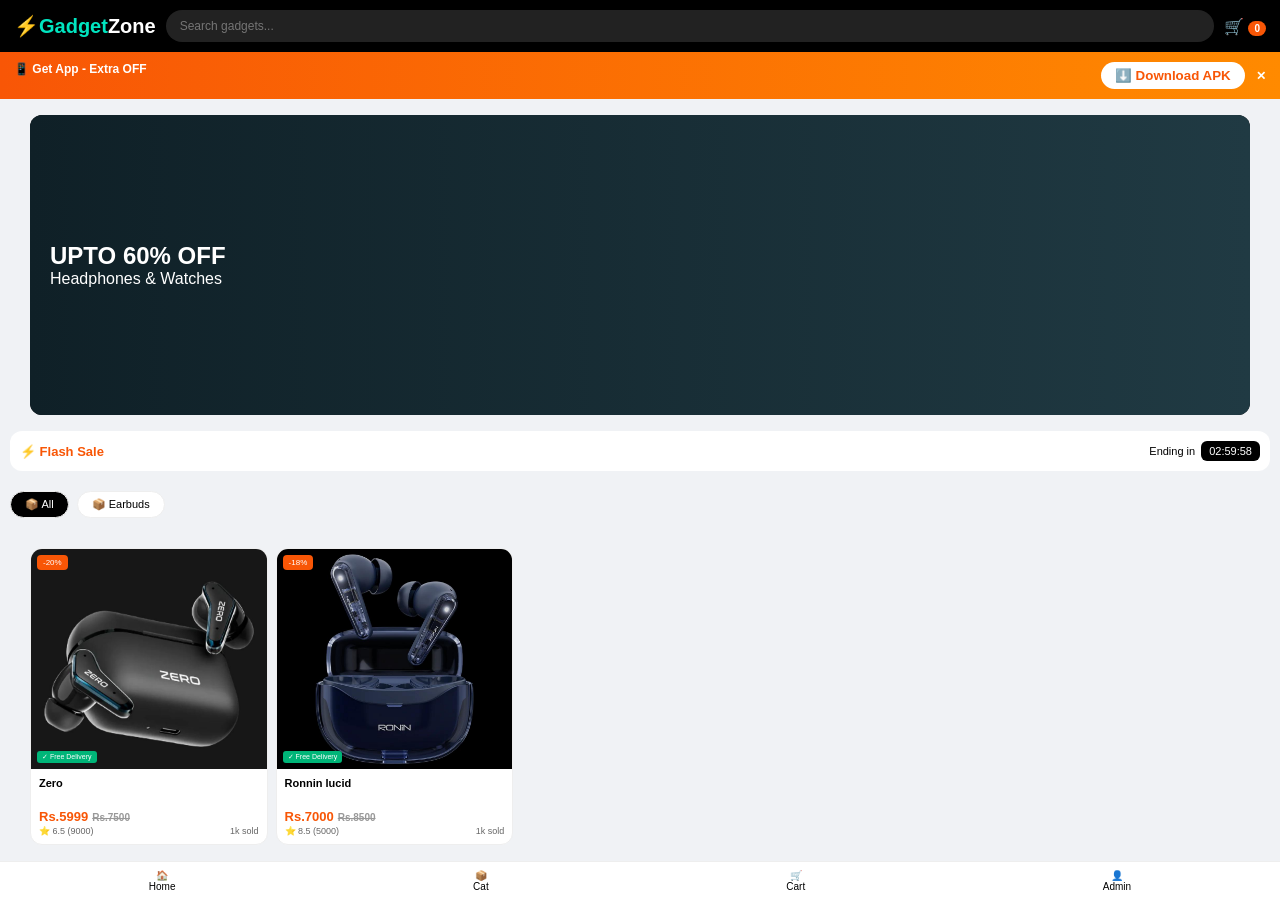
==== commit 21692b25: "Update index.html" ====
--- a/index.html
+++ b/index.html
@@ -21,6 +21,8 @@
 .free{position:absolute;bottom:6px;left:6px;background:#00b578;color:#fff;font-size:7px;padding:2px 5px;border-radius:3px}
 .card-body{padding:8px}.card-body h3{font-size:11px;height:32px;overflow:hidden}.price{color:#f85606;font-weight:700;font-size:13px}.old{font-size:10px;color:#999;text-decoration:line-through;margin-left:4px}
 .rating{font-size:9px;color:#666;margin-top:2px;display:flex;justify-content:space-between}
+#addBox input, #addBox textarea{background:#222;color:#fff;border:1px solid #444;padding:10px;border-radius:8px;width:100%;margin:4px 0;font-size:12px}
+#addBox input[readonly]{background:#0f281f !important;color:#00ff88 !important;border-color:#00ff88 !important}
 @media(min-width:768px){.products{grid-template-columns:repeat(5,1fr);padding:20px 30px}.card-img{height:220px}.slider-wrap{height:300px;margin:16px 30px}}
 </style></head><body>
 <header><div class="logo" id="logoBtn">⚡Gadget<span>Zone</span></div>
@@ -39,62 +41,51 @@
 <input id="custPhone" type="tel" placeholder="Aapka WhatsApp Number 03xxxxxxxxx" style="width:100%;padding:12px;border-radius:8px;border:1px solid #ddd;margin-bottom:8px">
 <input id="custAddr" placeholder="Full Address - City, Area" style="width:100%;padding:12px;border-radius:8px;border:1px solid #ddd">
 </div>
-
 <button onclick="checkout()" style="width:100%;background:#f85606;color:#fff;padding:14px;border:none;border-radius:10px;margin-top:12px;font-weight:800;font-size:14px">✅ Order Confirm - WhatsApp Admin</button>
-<p style="font-size:10px;color:#888;text-align:center;margin-top:8px">Order aapke admin number 923256400449 par jayega</p>
+<p style="font-size:10px;color:#888;text-align:center;margin-top:8px">Order admin 923256400449 par jayega - Cart auto clear hoga</p>
 </div>
 
-<div id="wishDrawer" style="position:fixed;top:0;right:-100%;width:90%;max-width:380px;height:100%;background:#fff;z-index:110;transition:0.3s;padding:14px"><span onclick="closeWish()" style="float:right;font-size:22px;cursor:pointer">✕</span><h3>♡ Wishlist</h3><div id="wishItems"></div></div>
-
-<!-- HIDDEN ADMIN - Fixed Number 923256400449 -->
 <div id="addBox" style="display:none;background:#111;color:#fff;padding:14px;border-radius:12px;position:fixed;top:40px;left:3%;width:94%;z-index:9999;max-height:92vh;overflow-y:auto;border:2px solid #f85606">
-<div style="display:flex;justify-content:space-between"><h3>🔓 Admin Panel</h3><span onclick="document.getElementById('addBox').style.display='none'" style="font-size:22px;cursor:pointer;background:#fff;color:#000;width:30px;height:30px;border-radius:50%;display:flex;align-items:center;justify-content:center">✕</span></div>
-
+<div style="display:flex;justify-content:space-between"><h3>🔓 Admin Panel - Secured</h3><span onclick="document.getElementById('addBox').style.display='none'" style="font-size:22px;cursor:pointer;background:#fff;color:#000;width:30px;height:30px;border-radius:50%;display:flex;align-items:center;justify-content:center">✕</span></div>
 <div style="display:grid;grid-template-columns:1fr 1fr;gap:6px;margin-top:10px">
-<input id="ownerNumber" value="923256400449" placeholder="Admin WhatsApp 923256400449" style="background:#1e1e1e;color:#00ff88;border:1px solid #00ff88">
+<input id="ownerNumber" value="923256400449" readonly>
 <input id="appLink" value="https://raw.githubusercontent.com/hsamama023-crypto/Gadgets-zone-/main/GadgetZone.apk">
 </div>
-<p style="font-size:10px;color:#00ff88;margin-top:4px">✅ Admin Number Fixed: 923256400449 - Customer ka order idhar ayega</p>
-
-<h4 style="margin-top:10px;font-size:12px;color:#f85606">📦 Add Product - Rating Khud Likho</h4>
+<p style="font-size:10px;color:#00ff88;margin-top:4px">✅ Fixed Admin: 923256400449 (Locked - Change Nahi Hoga)</p>
+<h4 style="margin-top:10px;font-size:12px;color:#f85606">📦 Add Product</h4>
 <input id="pName" placeholder="Product Name"><div style="display:grid;grid-template-columns:1fr 1fr 1fr;gap:6px">
 <input id="pPrice" type="number" placeholder="Price"><input id="pOldPrice" type="number" placeholder="Old 9750"><input id="pSold" type="number" placeholder="Sold"></div>
 <div style="display:grid;grid-template-columns:1fr 1fr 1fr;gap:6px">
 <input id="pCat" placeholder="Category"><input id="pRating" placeholder="Rating 4.8"><input id="pReviews" placeholder="Reviews"></div>
 <input type="file" id="pFile" accept="image/*" multiple><div id="pv" style="display:flex;gap:6px;flex-wrap:wrap;margin:6px 0"></div>
 <div style="display:flex;gap:6px"><button onclick="saveProduct()" style="flex:1;background:#f85606;color:#fff;padding:12px;border:none;border-radius:8px;font-weight:700">✅ Add LIVE</button><button onclick="clearForm()" style="background:#333;color:#fff;padding:10px 14px;border:none;border-radius:8px">Clear</button></div>
-
-<h4 style="margin-top:14px;font-size:12px;color:#00e5c0">⏰ Flash Timing Change</h4>
+<h4 style="margin-top:14px;font-size:12px;color:#00e5c0">⏰ Flash Timing</h4>
 <div style="display:grid;grid-template-columns:1fr 1fr 1fr;gap:6px;background:#1e1e1e;padding:8px;border-radius:8px">
 <input id="flashH" type="number" placeholder="Hours"><input id="flashM" type="number" placeholder="Min"><input id="flashS" type="number" placeholder="Sec"></div>
-
 <h4 style="margin-top:12px;font-size:12px">🎨 Banners</h4>
 <div style="display:grid;grid-template-columns:1fr 1fr;gap:6px"><input id="bn1Title" placeholder="Banner1 Title"><input id="bn1Sub" placeholder="Banner1 Sub"><input id="bn2Title" placeholder="Banner2 Title"><input id="bn2Sub" placeholder="Banner2 Sub"><input id="bn3Title" placeholder="Banner3 Title"><input id="bn3Sub" placeholder="Banner3 Sub"></div>
-
-<button onclick="saveSettings()" style="width:100%;background:#00b578;color:#fff;padding:12px;border:none;border-radius:8px;margin-top:10px;font-weight:800">💾 SAVE ALL - Timing + Banners + Admin No + APK</button>
+<button onclick="saveSettings()" style="width:100%;background:#00b578;color:#fff;padding:12px;border:none;border-radius:8px;margin-top:10px;font-weight:800">💾 SAVE ALL</button>
 <h4 style="margin-top:12px;font-size:12px">📋 Manage</h4><div id="adminList" style="max-height:180px;overflow-y:auto;background:#1a1a1a;border-radius:8px;padding:8px;margin-top:6px"></div>
-<button onclick="exportProducts()" style="width:100%;background:#222;color:#fff;border:1px solid #444;padding:8px;border-radius:8px;margin-top:6px;font-size:11px">📤 Export products.json</button>
 </div>
-<div class="bottom-nav" style="position:fixed;bottom:0;left:0;width:100%;background:#fff;display:flex;justify-content:space-around;padding:8px 0;border-top:1px solid #eee;z-index:40"><div onclick="window.scrollTo(0,0)" style="text-align:center;font-size:10px">🏠<br>Home</div><div onclick="document.getElementById('cats').scrollIntoView()" style="text-align:center;font-size:10px">📦<br>Cat</div><div id="bottomCart" style="text-align:center;font-size:10px">🛒<br>Cart</div><div onclick="document.getElementById('logoBtn').click()" style="text-align:center;font-size:10px">👤<br>Admin</div></div>
+<div class="bottom-nav" style="position:fixed;bottom:0;left:0;width:100%;background:#fff;display:flex;justify-content:space-around;padding:8px 0;border-top:1px solid #eee;z-index:40"><div onclick="window.scrollTo(0,0)" style="text-align:center;font-size:10px">🏠<br>Home</div><div onclick="document.getElementById('cats').scrollIntoView()" style="text-align:center;font-size:10px">📦<br>Cat</div><div id="bottomCart" style="text-align:center;font-size:10px">🛒<br>Cart</div><div style="text-align:center;font-size:10px">👤<br>Admin</div></div>
 <script>
+const ADMIN_WA="923256400449";
+const DIRECT_APK="https://raw.githubusercontent.com/hsamama023-crypto/Gadgets-zone-/main/GadgetZone.apk";
+const MAX_ATTEMPTS=3, LOCK_TIME=5*60*1000;
 let gadgets=JSON.parse(localStorage.getItem('myGadgets')||'[]');
 let cart=JSON.parse(localStorage.getItem('gz_cart')||'[]');
-let wish=JSON.parse(localStorage.getItem('gz_wish')||'[]');
 let tapCount=0, currentP=null, currentCat='All', timeLeft=10800, timerInterval=null;
-const ADMIN_WA="923256400449";
-const DIRECT_APK="https://raw.githubusercontent.com/hsamama023-crypto/Gadgets-zone-/main/GadgetZone.apk";
+
+function sanitize(str){ if(!str) return ''; return str.replace(/[<>"'`]/g,'').trim().substring(0,120); }
+function escHtml(str){ let div=document.createElement('div'); div.innerText=str; return div.innerHTML; }
+function isLocked(){ let lock=localStorage.getItem('adminLock'); if(!lock) return false; if(Date.now()-parseInt(lock)<LOCK_TIME){return true;} localStorage.removeItem('adminLock'); localStorage.removeItem('adminAttempts'); return false; }
+function validPhone(p){ let c=p.replace(/[^0-9]/g,''); return c.length>=10 && c.length<=13; }
+function canCheckout(){ let last=localStorage.getItem('lastOrder'); if(!last) return true; return Date.now()-parseInt(last)>30000; }
+
 if(!localStorage.getItem('ownerWA')){localStorage.setItem('ownerWA',ADMIN_WA);}
-
-// 1. DIRECT APK DOWNLOAD
-function downloadApp(){
-  let link=localStorage.getItem('gz_appLink')||DIRECT_APK;
-  window.location.href=link;
-  closeAppBanner();
-}
+function downloadApp(){ let link=localStorage.getItem('gz_appLink')||DIRECT_APK; window.location.href=link; closeAppBanner(); }
 function closeAppBanner(){let b=document.getElementById('appBanner');if(b)b.style.display='none';localStorage.setItem('appBannerClosed','1');}
 if(localStorage.getItem('appBannerClosed')=='1'){let b=document.getElementById('appBanner');if(b)b.style.display='none';}
-
-// 2. Flash Timer Changeable
 function startFlashTimer(){
   let h=localStorage.getItem('flashH')||2,m=localStorage.getItem('flashM')||59,s=localStorage.getItem('flashS')||59;
   timeLeft=parseInt(h)*3600+parseInt(m)*60+parseInt(s);
@@ -102,20 +93,20 @@
   timerInterval=setInterval(()=>{
     timeLeft--; if(timeLeft<0){let hh=localStorage.getItem('flashH')||2, mm=localStorage.getItem('flashM')||59, ss=localStorage.getItem('flashS')||59; timeLeft=parseInt(hh)*3600+parseInt(mm)*60+parseInt(ss);}
     let hh=Math.floor(timeLeft/3600), mm=Math.floor((timeLeft%3600)/60), ss=timeLeft%60;
-    document.getElementById('timer').innerText=`${String(hh).padStart(2,'0')}:${String(mm).padStart(2,'0')}:${String(ss).padStart(2,'0')}`;
+    let t=document.getElementById('timer'); if(t) t.innerText=`${String(hh).padStart(2,'0')}:${String(mm).padStart(2,'0')}:${String(ss).padStart(2,'0')}`;
   },1000);
 }
-let sIdx=0;setInterval(()=>{let slides=document.querySelectorAll('.slide');slides.forEach(s=>s.classList.remove('active'));sIdx=(sIdx+1)%slides.length;slides[sIdx].classList.add('active');},3500);
+let sIdx=0;setInterval(()=>{let slides=document.querySelectorAll('.slide');if(slides.length>0){slides.forEach(s=>s.classList.remove('active'));sIdx=(sIdx+1)%slides.length;slides[sIdx].classList.add('active');}},3500);
 
-function renderCats(){let cats=['All',...new Set(gadgets.map(g=>g.cat).filter(Boolean))];document.getElementById('cats').innerHTML=cats.map(c=>`<div class="cat ${c==currentCat?'active':''}" onclick="filterCat('${c}',this)">📦 ${c}</div>`).join('');}
+function renderCats(){let cats=['All',...new Set(gadgets.map(g=>g.cat).filter(Boolean))];document.getElementById('cats').innerHTML=cats.map(c=>`<div class="cat ${c==currentCat?'active':''}" onclick="filterCat('${escHtml(c)}',this)">📦 ${escHtml(c)}</div>`).join('');}
 function filterCat(c,el){currentCat=c;document.querySelectorAll('.cat').forEach(x=>x.classList.remove('active'));if(el)el.classList.add('active');renderProducts();}
 function renderProducts(){
   let q=document.getElementById('searchInput').value.toLowerCase();
   let list=gadgets.filter(g=>(currentCat=='All'||g.cat==currentCat)&&g.name.toLowerCase().includes(q));
   document.getElementById('products').innerHTML=list.map((g,i)=>{
     let off=Math.round((1-g.price/(g.oldPrice||9750))*100);
-    return `<div class="card" onclick="openPModal(${gadgets.indexOf(g)})"><div class="card-img"><img src="${g.img||g.imgs?.[0]||''}"><div class="badge">-${off}%</div><div class="free">✓ Free Delivery</div></div><div class="card-body"><h3>${g.name}</h3><div class="price">Rs.${g.price}<span class="old">Rs.${g.oldPrice||9750}</span></div><div class="rating"><span>⭐ ${g.rating||'4.8'} (${g.reviews||'234'})</span><span>${g.sold||'1k'} sold</span></div></div></div>`;
-  }).join('')||'<p style="grid-column:1/-1;padding:30px;text-align:center;color:#999">No Products</p>';
+    return `<div class="card" onclick="openPModal(${gadgets.indexOf(g)})"><div class="card-img"><img src="${g.img||g.imgs?.[0]||''}" loading="lazy"><div class="badge">-${off}%</div><div class="free">✓ Free Delivery</div></div><div class="card-body"><h3>${escHtml(g.name)}</h3><div class="price">Rs.${escHtml(g.price.toString())}<span class="old">Rs.${escHtml((g.oldPrice||9750).toString())}</span></div><div class="rating"><span>⭐ ${escHtml(g.rating||'4.8')} (${escHtml(g.reviews||'234')})</span><span>${escHtml(g.sold||'1k')} sold</span></div></div></div>`;
+  }).join('')||'<p style="grid-column:1/-1;padding:30px;text-align:center;color:#999">No Products - Admin se add karo</p>';
   renderAdminList();
 }
 function openPModal(idx){currentP=gadgets[idx];document.getElementById('pmImg').src=currentP.img||currentP.imgs?.[0];document.getElementById('pmName').innerText=currentP.name;document.getElementById('pmPrice').innerText='Rs.'+currentP.price;document.getElementById('pmOld').innerText='Rs.'+(currentP.oldPrice||9750);let off=Math.round((1-currentP.price/(currentP.oldPrice||9750))*100);document.getElementById('pmOff').innerText='-'+off+'%';document.getElementById('pmRating').innerText=`⭐ ${currentP.rating||'4.8'} (${currentP.reviews||'234'}) • ${currentP.sold||'1250'} Sold`;document.getElementById('pModal').style.display='block';document.getElementById('pmCartBtn').onclick=()=>{addToCart(idx);closePModal();};}
@@ -123,53 +114,73 @@
 function buyNow(){if(!currentP)return;cart=[{...currentP,qty:1}];localStorage.setItem('gz_cart',JSON.stringify(cart));openCart();closePModal();}
 function addToCart(idx){let g=gadgets[idx];let ex=cart.find(c=>c.name==g.name);if(ex){ex.qty=(ex.qty||1)+1;}else{cart.push({...g,qty:1});}localStorage.setItem('gz_cart',JSON.stringify(cart));updateCounts();openCart();}
 function updateCounts(){document.getElementById('cartCount').innerText=cart.reduce((s,c)=>s+(c.qty||1),0);document.getElementById('cartCount2').innerText=cart.reduce((s,c)=>s+(c.qty||1),0);}
-function openCart(){document.getElementById('cartDrawer').style.right='0';document.getElementById('cartItems').innerHTML=cart.map((c,i)=>`<div style="display:flex;gap:8px;padding:10px 0;border-bottom:1px solid #eee"><img src="${c.img||c.imgs?.[0]}" style="width:50px;height:50px;border-radius:8px"><div style="flex:1"><div style="font-size:12px;font-weight:600">${c.name}</div><div style="font-size:12px;color:#f85606">Rs.${c.price} x ${c.qty||1}</div><div style="display:flex;gap:6px;margin-top:4px"><button onclick="changeQty(${i},-1)" style="width:24px;height:24px">-</button><span>${c.qty||1}</span><button onclick="changeQty(${i},1)" style="width:24px;height:24px">+</button><span onclick="removeCart(${i})" style="margin-left:10px;color:red;font-size:11px;cursor:pointer">Remove</span></div></div></div>`).join('')||'Cart empty';let total=cart.reduce((s,c)=>s+(parseInt(c.price||0)*(c.qty||1)),0);document.getElementById('cartTotal').innerText='Total: Rs.'+total+' (Free Delivery)';}
+function openCart(){document.getElementById('cartDrawer').style.right='0';document.getElementById('cartItems').innerHTML=cart.map((c,i)=>`<div style="display:flex;gap:8px;padding:10px 0;border-bottom:1px solid #eee"><img src="${c.img||c.imgs?.[0]}" style="width:50px;height:50px;border-radius:8px"><div style="flex:1"><div style="font-size:12px;font-weight:600">${escHtml(c.name)}</div><div style="font-size:12px;color:#f85606">Rs.${c.price} x ${c.qty||1}</div><div style="display:flex;gap:6px;margin-top:4px"><button onclick="changeQty(${i},-1)" style="width:24px;height:24px">-</button><span>${c.qty||1}</span><button onclick="changeQty(${i},1)" style="width:24px;height:24px">+</button><span onclick="removeCart(${i})" style="margin-left:10px;color:red;font-size:11px;cursor:pointer">Remove</span></div></div></div>`).join('')||'Cart empty';let total=cart.reduce((s,c)=>s+(parseInt(c.price||0)*(c.qty||1)),0);document.getElementById('cartTotal').innerText='Total: Rs.'+total+' (Free Delivery)';}
 function changeQty(i,d){cart[i].qty=(cart[i].qty||1)+d;if(cart[i].qty<=0)cart.splice(i,1);localStorage.setItem('gz_cart',JSON.stringify(cart));openCart();updateCounts();}
 function removeCart(i){cart.splice(i,1);localStorage.setItem('gz_cart',JSON.stringify(cart));openCart();updateCounts();}
 function closeCart(){document.getElementById('cartDrawer').style.right='-100%';}
 
-// CHECKOUT - Customer ka number + Admin par order + Customer ka WhatsApp open link
 function checkout(){
+  if(!canCheckout()){alert('⚠️ 30 second ruko, phir order karo!');return;}
   let adminWA=localStorage.getItem('ownerWA')||ADMIN_WA;
-  let name=document.getElementById('custName').value.trim();
-  let phone=document.getElementById('custPhone').value.trim();
-  let addr=document.getElementById('custAddr').value.trim();
+  let name=sanitize(document.getElementById('custName').value);
+  let phone=sanitize(document.getElementById('custPhone').value);
+  let addr=sanitize(document.getElementById('custAddr').value);
   if(!name||!phone||!addr){alert('⚠️ Naam, WhatsApp Number, Address likhna zaruri hai!');return;}
+  if(name.length<3){alert('⚠️ Sahi Naam likho');return;}
+  if(!validPhone(phone)){alert('⚠️ Sahi WhatsApp Number likho 03xxxxxxxxx');return;}
+  if(addr.length<10){alert('⚠️ Pura Address likho - Area, City lazmi');return;}
   if(cart.length==0){alert('Cart empty');return;}
   let total=cart.reduce((s,c)=>s+(parseInt(c.price||0)*(c.qty||1)),0);
-  let items=cart.map(c=>`• ${c.name} x${c.qty||1} = Rs.${c.price*(c.qty||1)}`).join('%0A');
-  // Customer ka number saaf karo 03 se 92 me
+  let items=cart.map(c=>`• ${sanitize(c.name)} x${c.qty||1} = Rs.${c.price*(c.qty||1)}`).join('%0A');
   let custPhoneClean=phone.replace(/[^0-9]/g,'');
   if(custPhoneClean.startsWith('03')){custPhoneClean='92'+custPhoneClean.substring(1);}
   if(custPhoneClean.startsWith('3')){custPhoneClean='92'+custPhoneClean;}
-  
-  let msg=`*🔥 NEW ORDER - GadgetZone*%0A%0A*👤 Customer Info*%0AName: ${name}%0APhone: ${phone}%0AAddress: ${addr}%0A%0A*📦 Order Details*%0A${items}%0A%0A*💰 Total: Rs.${total}*%0A🚚 Delivery: FREE%0A💵 Payment: Cash on Delivery%0A%0A*👇 Customer ka WhatsApp Open Karo*%0Ahttps://wa.me/${custPhoneClean}`;
-  
-  // Admin ko order bhejo
+  let msg=`*🔥 NEW ORDER - GadgetZone*%0A%0A*👤 Customer*%0AName: ${name}%0APhone: ${phone}%0AAddress: ${addr}%0A%0A*📦 Order*%0A${items}%0A%0A*💰 Total: Rs.${total}*%0A🚚 FREE Delivery%0A💵 COD%0A%0A*👇 Customer Chat:*%0Ahttps://wa.me/${custPhoneClean}`;
+  localStorage.setItem('lastOrder',Date.now().toString());
   window.open(`https://wa.me/${adminWA}?text=${msg}`,'_blank');
   
-  // 2 second baad customer ko bhi option do
+  // BUG FIX 1: Cart auto clear after order
   setTimeout(()=>{
-    if(confirm('Order Admin ko bhej diya! Kya aap customer ka WhatsApp open karna chahte ho?')){
+    cart=[]; localStorage.setItem('gz_cart','[]'); updateCounts(); openCart();
+    document.getElementById('custName').value=''; document.getElementById('custPhone').value=''; document.getElementById('custAddr').value='';
+    if(confirm('✅ Order Admin 923256400449 ko bhej diya! Customer ka WhatsApp kholo?')){
       window.open(`https://wa.me/${custPhoneClean}`,'_blank');
     }
-  },1500);
+    closeCart();
+  },800);
 }
 
 document.getElementById('searchInput').addEventListener('input',renderProducts);
 document.getElementById('cartBtn').onclick=openCart;document.getElementById('bottomCart').onclick=openCart;
-document.getElementById('logoBtn').addEventListener('click',()=>{tapCount++;setTimeout(()=>tapCount=0,1000);if(tapCount>=2){let p=prompt('Admin Password:');if(p=='gadgets 0827'){document.getElementById('addBox').style.display='block';loadAdmin();}tapCount=0;}});
+
+document.getElementById('logoBtn').addEventListener('click',()=>{
+  tapCount++;setTimeout(()=>tapCount=0,1200);
+  if(tapCount>=2){
+    if(isLocked()){ alert('🔒 Admin 5 minute ke liye lock hai! 3 ghalat tries.'); tapCount=0; return; }
+    let p=prompt('Admin Password:');
+    if(!p){tapCount=0;return;}
+    if(p==='gadgets 0827'){
+        document.getElementById('addBox').style.display='block';loadAdmin();
+        localStorage.removeItem('adminAttempts');
+    }else{
+        alert('❌ Wrong Password');
+        let att=parseInt(localStorage.getItem('adminAttempts')||'0')+1;
+        localStorage.setItem('adminAttempts',att.toString());
+        if(att>=MAX_ATTEMPTS){ localStorage.setItem('adminLock',Date.now().toString()); alert('🔒 3 ghalat password - 5 min lock!'); }
+    }
+    tapCount=0;
+  }
+});
 
 let imgDatas=[];
 function compressImage(f){return new Promise(res=>{let r=new FileReader();r.onload=e=>{let img=new Image();img.onload=()=>{let c=document.createElement('canvas');let max=1000;let w=img.width,h=img.height;if(w>h){if(w>max){h*=max/w;w=max;}}else{if(h>max){w*=max/h;h=max;}}c.width=w;c.height=h;c.getContext('2d').drawImage(img,0,0,w,h);res(c.toDataURL('image/jpeg',0.75));};img.src=e.target.result;};r.readAsDataURL(f);});}
 document.getElementById('pFile').addEventListener('change',async e=>{let files=[...e.target.files].slice(0,5);imgDatas=[];document.getElementById('pv').innerHTML='Loading...';for(let f of files){imgDatas.push(await compressImage(f));}document.getElementById('pv').innerHTML=imgDatas.map(d=>`<img src="${d}" style="width:50px;height:50px;object-fit:cover;border-radius:6px">`).join('');});
-
 function loadAdmin(){document.getElementById('ownerNumber').value=localStorage.getItem('ownerWA')||ADMIN_WA;document.getElementById('appLink').value=localStorage.getItem('gz_appLink')||DIRECT_APK;document.getElementById('bn1Title').value=localStorage.getItem('bn1Title')||'';document.getElementById('bn1Sub').value=localStorage.getItem('bn1Sub')||'';document.getElementById('bn2Title').value=localStorage.getItem('bn2Title')||'';document.getElementById('bn2Sub').value=localStorage.getItem('bn2Sub')||'';document.getElementById('bn3Title').value=localStorage.getItem('bn3Title')||'';document.getElementById('bn3Sub').value=localStorage.getItem('bn3Sub')||'';document.getElementById('flashH').value=localStorage.getItem('flashH')||2;document.getElementById('flashM').value=localStorage.getItem('flashM')||59;document.getElementById('flashS').value=localStorage.getItem('flashS')||59;}
-function saveSettings(){localStorage.setItem('ownerWA',document.getElementById('ownerNumber').value||ADMIN_WA);localStorage.setItem('gz_appLink',document.getElementById('appLink').value||DIRECT_APK);localStorage.setItem('bn1Title',document.getElementById('bn1Title').value);localStorage.setItem('bn1Sub',document.getElementById('bn1Sub').value);localStorage.setItem('bn2Title',document.getElementById('bn2Title').value);localStorage.setItem('bn2Sub',document.getElementById('bn2Sub').value);localStorage.setItem('bn3Title',document.getElementById('bn3Title').value);localStorage.setItem('bn3Sub',document.getElementById('bn3Sub').value);localStorage.setItem('flashH',document.getElementById('flashH').value||2);localStorage.setItem('flashM',document.getElementById('flashM').value||59);localStorage.setItem('flashS',document.getElementById('flashS').value||59);if(document.getElementById('bn1Title').value)document.getElementById('bn1TitleView').innerText=document.getElementById('bn1Title').value;if(document.getElementById('bn1Sub').value)document.getElementById('bn1SubView').innerText=document.getElementById('bn1Sub').value;startFlashTimer();alert('✅ Saved! Admin: '+ (document.getElementById('ownerNumber').value||ADMIN_WA));document.getElementById('addBox').style.display='none';}
-function saveProduct(){let n=document.getElementById('pName').value, pr=document.getElementById('pPrice').value, oldPr=document.getElementById('pOldPrice').value||'9750', cat=document.getElementById('pCat').value||'Gadgets', rating=document.getElementById('pRating').value||'4.8', rev=document.getElementById('pReviews').value||'234', sold=document.getElementById('pSold').value||'1250';if(!n||!pr||imgDatas.length==0){alert('Name Price Photo bharo');return;}gadgets.unshift({name:n,price:pr,oldPrice:oldPr,cat:cat,rating:rating,reviews:rev,sold:sold,img:imgDatas[0],imgs:imgDatas});localStorage.setItem('myGadgets',JSON.stringify(gadgets));renderCats();renderProducts();clearForm();alert('✅ LIVE!');}
+function saveSettings(){localStorage.setItem('gz_appLink',document.getElementById('appLink').value||DIRECT_APK);localStorage.setItem('bn1Title',sanitize(document.getElementById('bn1Title').value));localStorage.setItem('bn1Sub',sanitize(document.getElementById('bn1Sub').value));localStorage.setItem('bn2Title',sanitize(document.getElementById('bn2Title').value));localStorage.setItem('bn2Sub',sanitize(document.getElementById('bn2Sub').value));localStorage.setItem('bn3Title',sanitize(document.getElementById('bn3Title').value));localStorage.setItem('bn3Sub',sanitize(document.getElementById('bn3Sub').value));localStorage.setItem('flashH',document.getElementById('flashH').value||2);localStorage.setItem('flashM',document.getElementById('flashM').value||59);localStorage.setItem('flashS',document.getElementById('flashS').value||59);if(document.getElementById('bn1Title').value)document.getElementById('bn1TitleView').innerText=sanitize(document.getElementById('bn1Title').value);if(document.getElementById('bn1Sub').value)document.getElementById('bn1SubView').innerText=sanitize(document.getElementById('bn1Sub').value);startFlashTimer();alert('✅ Secured & Saved!');document.getElementById('addBox').style.display='none';}
+function saveProduct(){let n=sanitize(document.getElementById('pName').value), pr=document.getElementById('pPrice').value, oldPr=document.getElementById('pOldPrice').value||'9750', cat=sanitize(document.getElementById('pCat').value)||'Gadgets', rating=sanitize(document.getElementById('pRating').value)||'4.8', rev=sanitize(document.getElementById('pReviews').value)||'234', sold=sanitize(document.getElementById('pSold').value)||'1250';if(!n||!pr||imgDatas.length==0){alert('Name Price Photo bharo');return;}gadgets.unshift({name:n,price:pr,oldPrice:oldPr,cat:cat,rating:rating,reviews:rev,sold:sold,img:imgDatas[0],imgs:imgDatas});localStorage.setItem('myGadgets',JSON.stringify(gadgets));renderCats();renderProducts();clearForm();alert('✅ LIVE!');}
 function clearForm(){document.getElementById('pName').value='';document.getElementById('pPrice').value='';document.getElementById('pOldPrice').value='';document.getElementById('pv').innerHTML='';imgDatas=[];}
-function renderAdminList(){document.getElementById('adminList').innerHTML=gadgets.map((g,i)=>`<div style="display:flex;justify-content:space-between;padding:6px 0;border-bottom:1px solid #333;font-size:11px"><span>📦 ${g.name.substring(0,25)} Rs.${g.price} ⭐${g.rating}</span><span><b onclick="deleteProd(${i})" style="color:red;cursor:pointer">DELETE</b></span></div>`).join('')||'No products';}
+function renderAdminList(){document.getElementById('adminList').innerHTML=gadgets.map((g,i)=>`<div style="display:flex;justify-content:space-between;padding:6px 0;border-bottom:1px solid #333;font-size:11px"><span>📦 ${escHtml(g.name.substring(0,25))} Rs.${escHtml(g.price.toString())}</span><span><b onclick="deleteProd(${i})" style="color:red;cursor:pointer">DELETE</b></span></div>`).join('')||'No products';}
 function deleteProd(i){if(confirm('Delete?')){gadgets.splice(i,1);localStorage.setItem('myGadgets',JSON.stringify(gadgets));renderCats();renderProducts();}}
-function exportProducts(){let blob=new Blob([JSON.stringify(gadgets,null,2)],{type:'application/json'});let a=document.createElement('a');a.href=URL.createObjectURL(blob);a.download='products.json';a.click();}
-fetch('products.json').then(r=>r.json()).then(j=>{if(j.length>gadgets.length){gadgets=j;localStorage.setItem('myGadgets',JSON.stringify(j));}renderCats();renderProducts();updateCounts();startFlashTimer();}).catch(()=>{renderCats();renderProducts();updateCounts();startFlashTimer();});
+fetch('products.json').then(r=>r.json()).then(j=>{if(Array.isArray(j) && j.length>gadgets.length){gadgets=j;localStorage.setItem('myGadgets',JSON.stringify(j));}renderCats();renderProducts();updateCounts();startFlashTimer();}).catch(()=>{renderCats();renderProducts();updateCounts();startFlashTimer();});
+document.addEventListener('contextmenu', e => { if(document.getElementById('addBox').style.display==='block'){ e.preventDefault(); } });
 </script></body></html>
